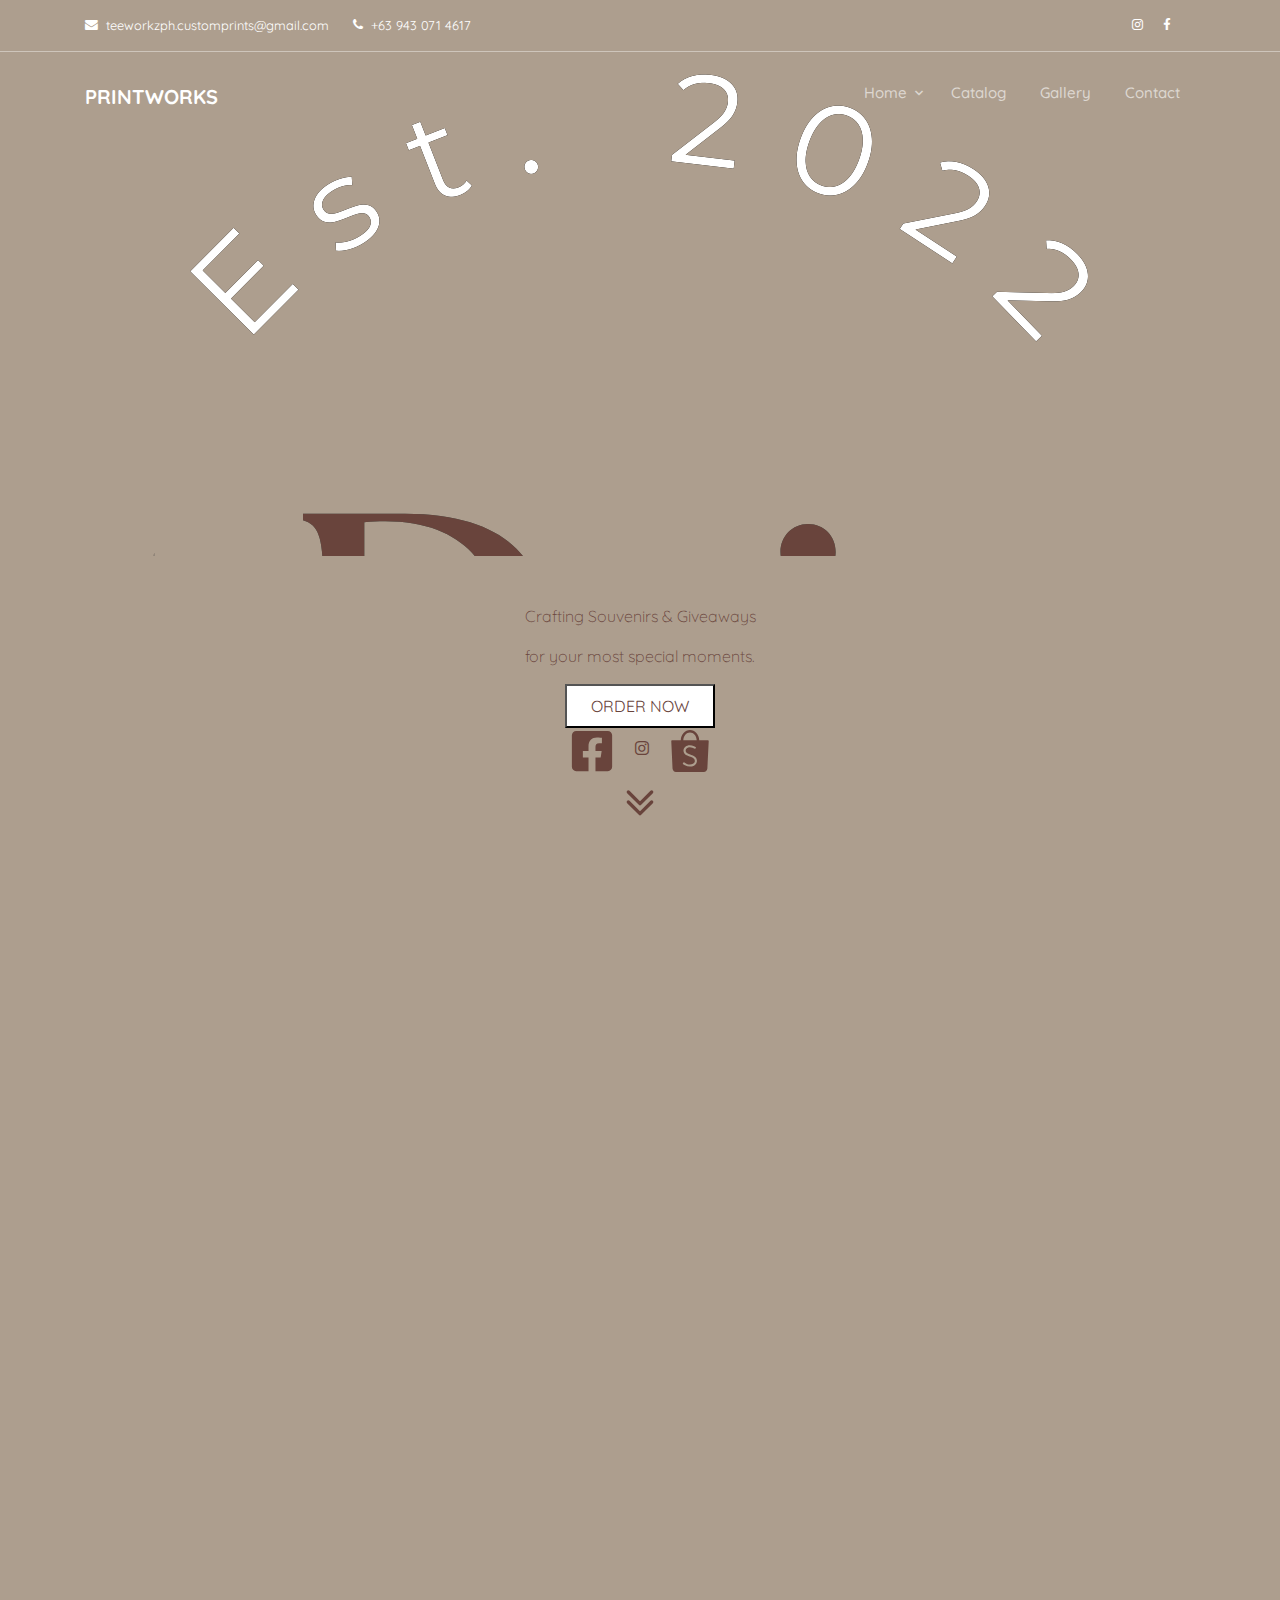
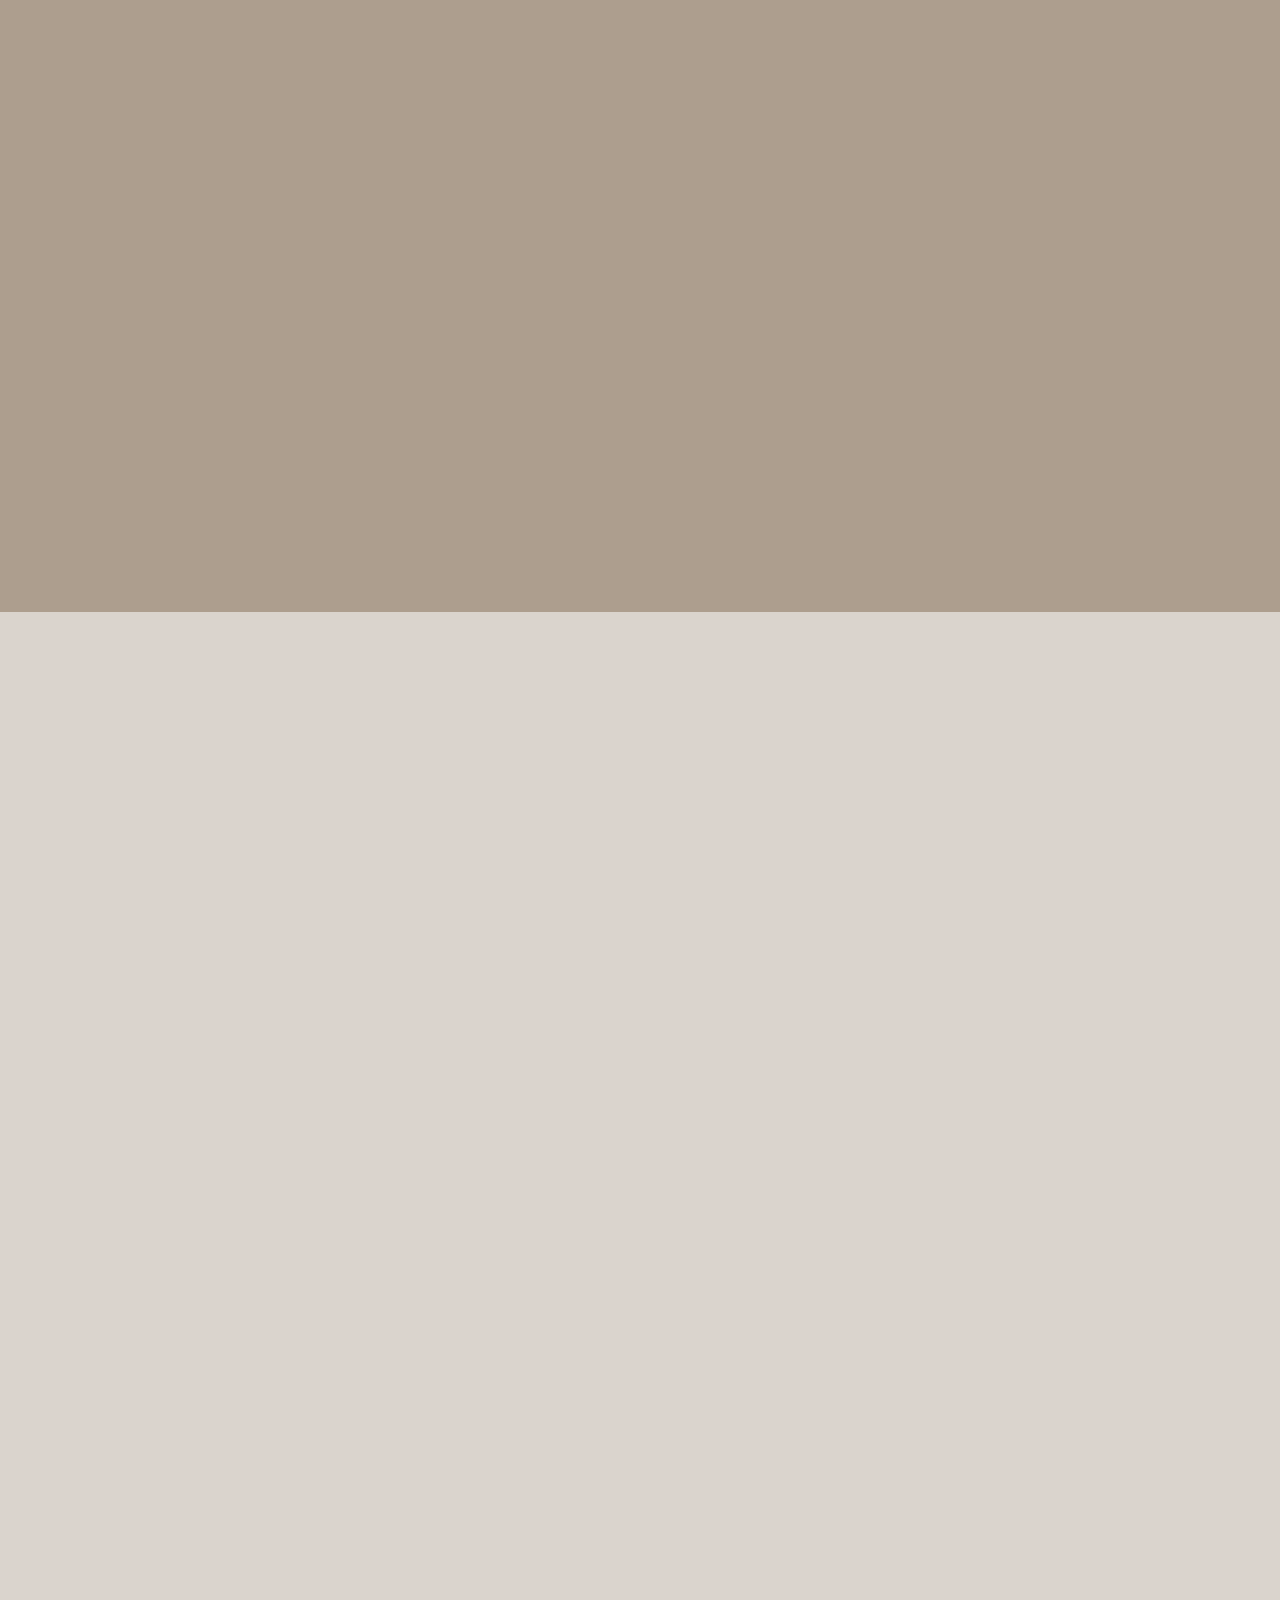
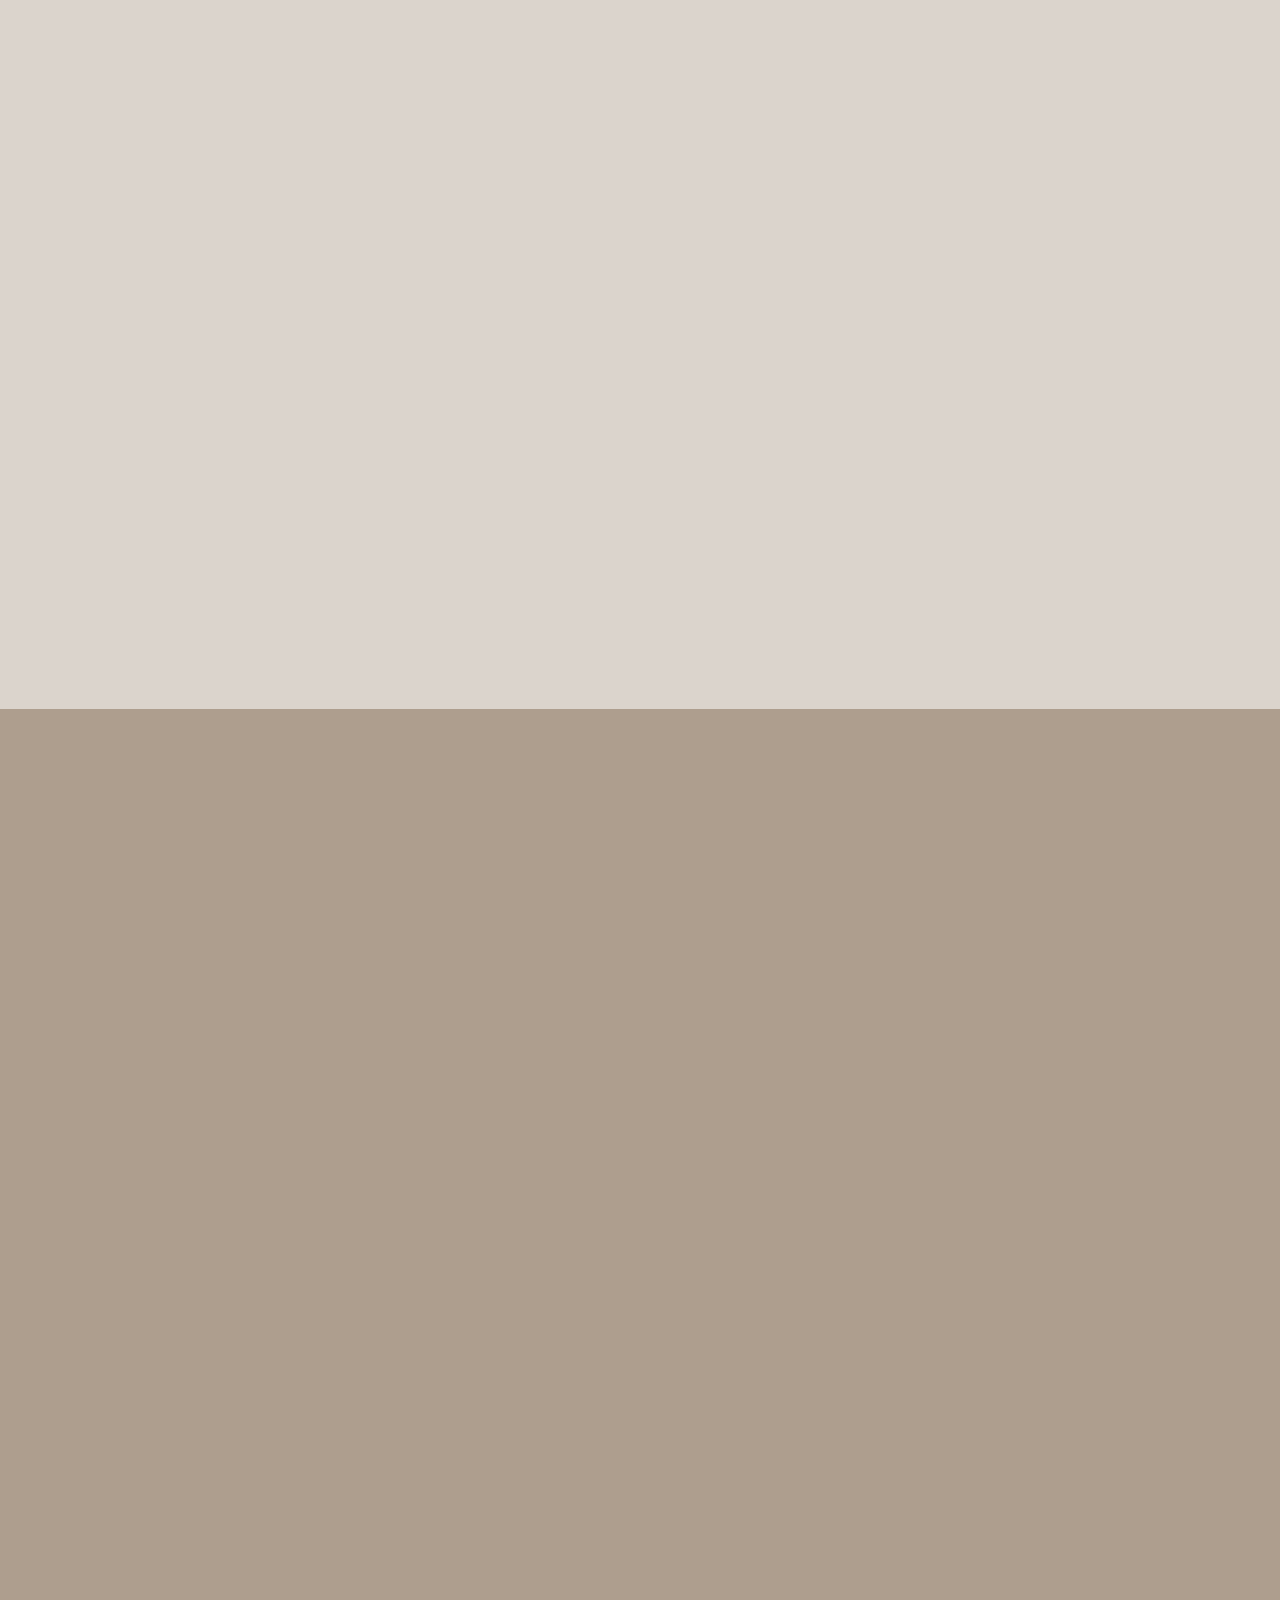
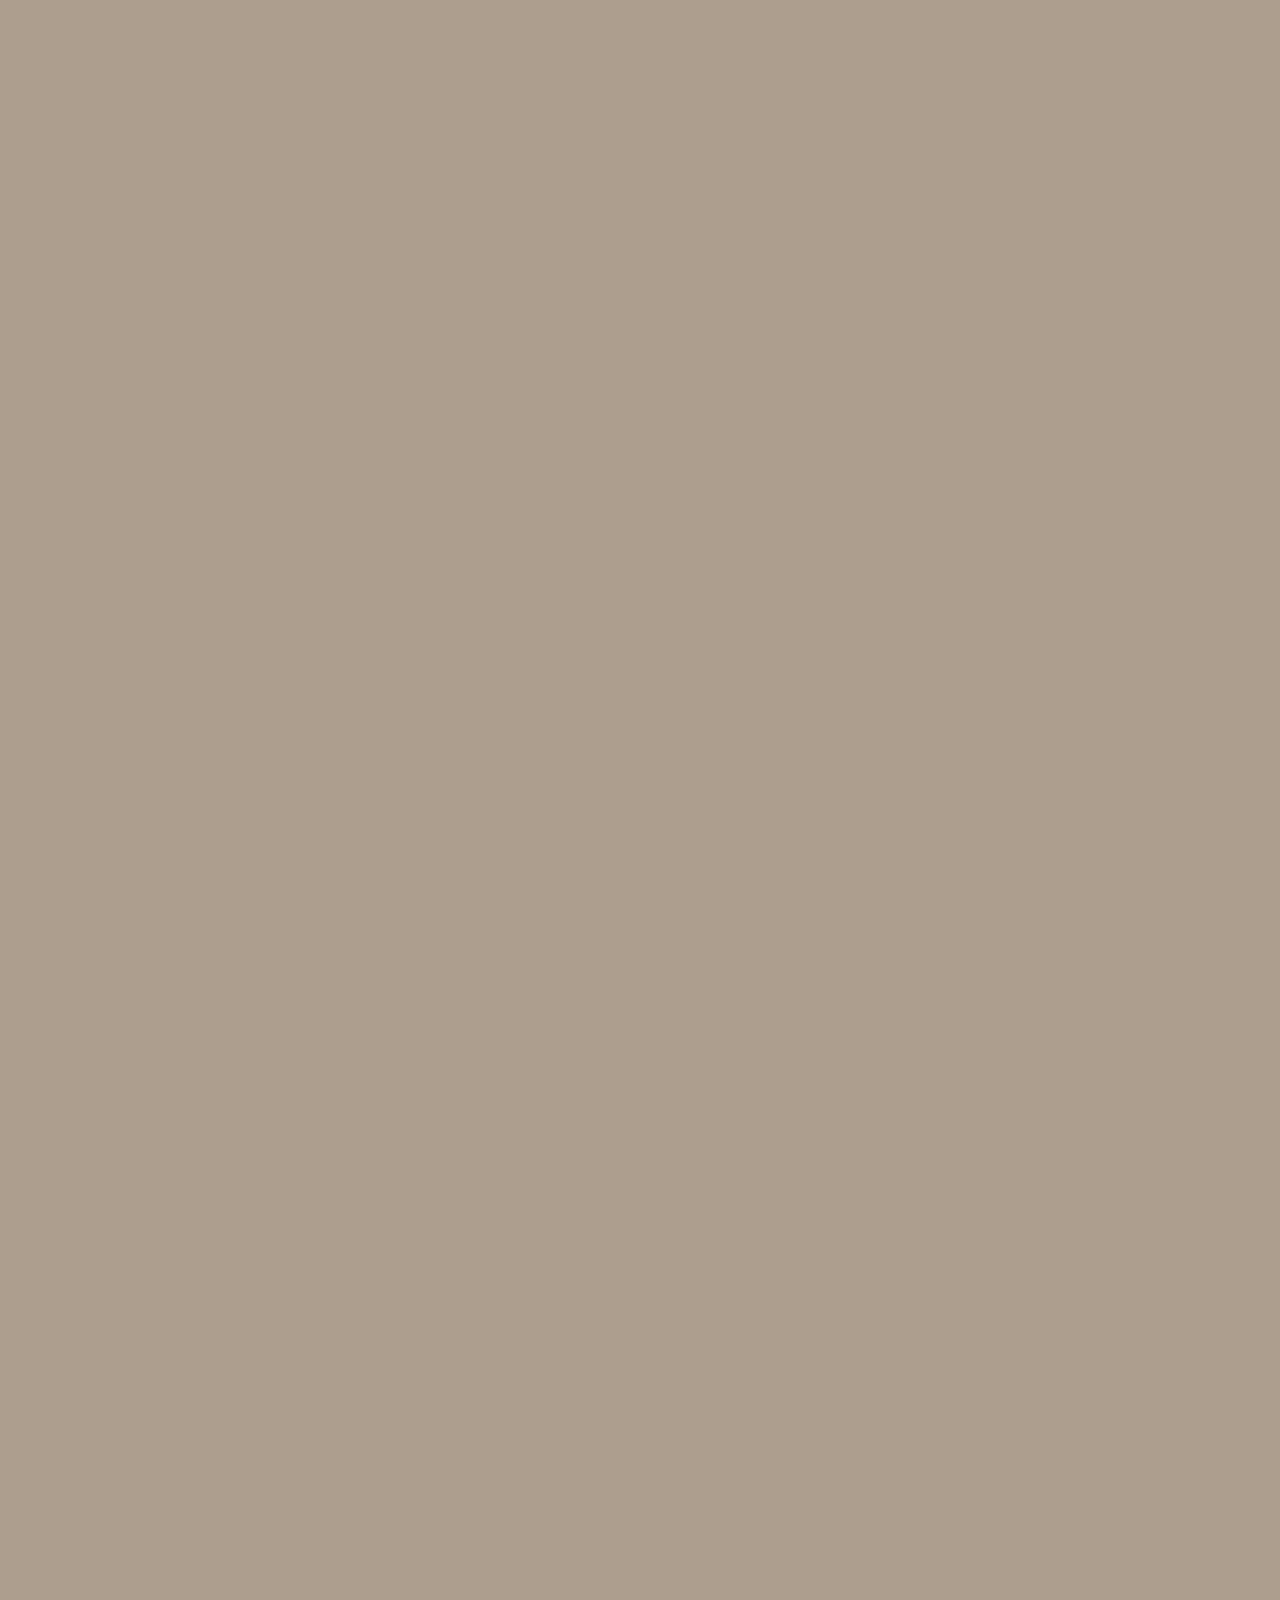
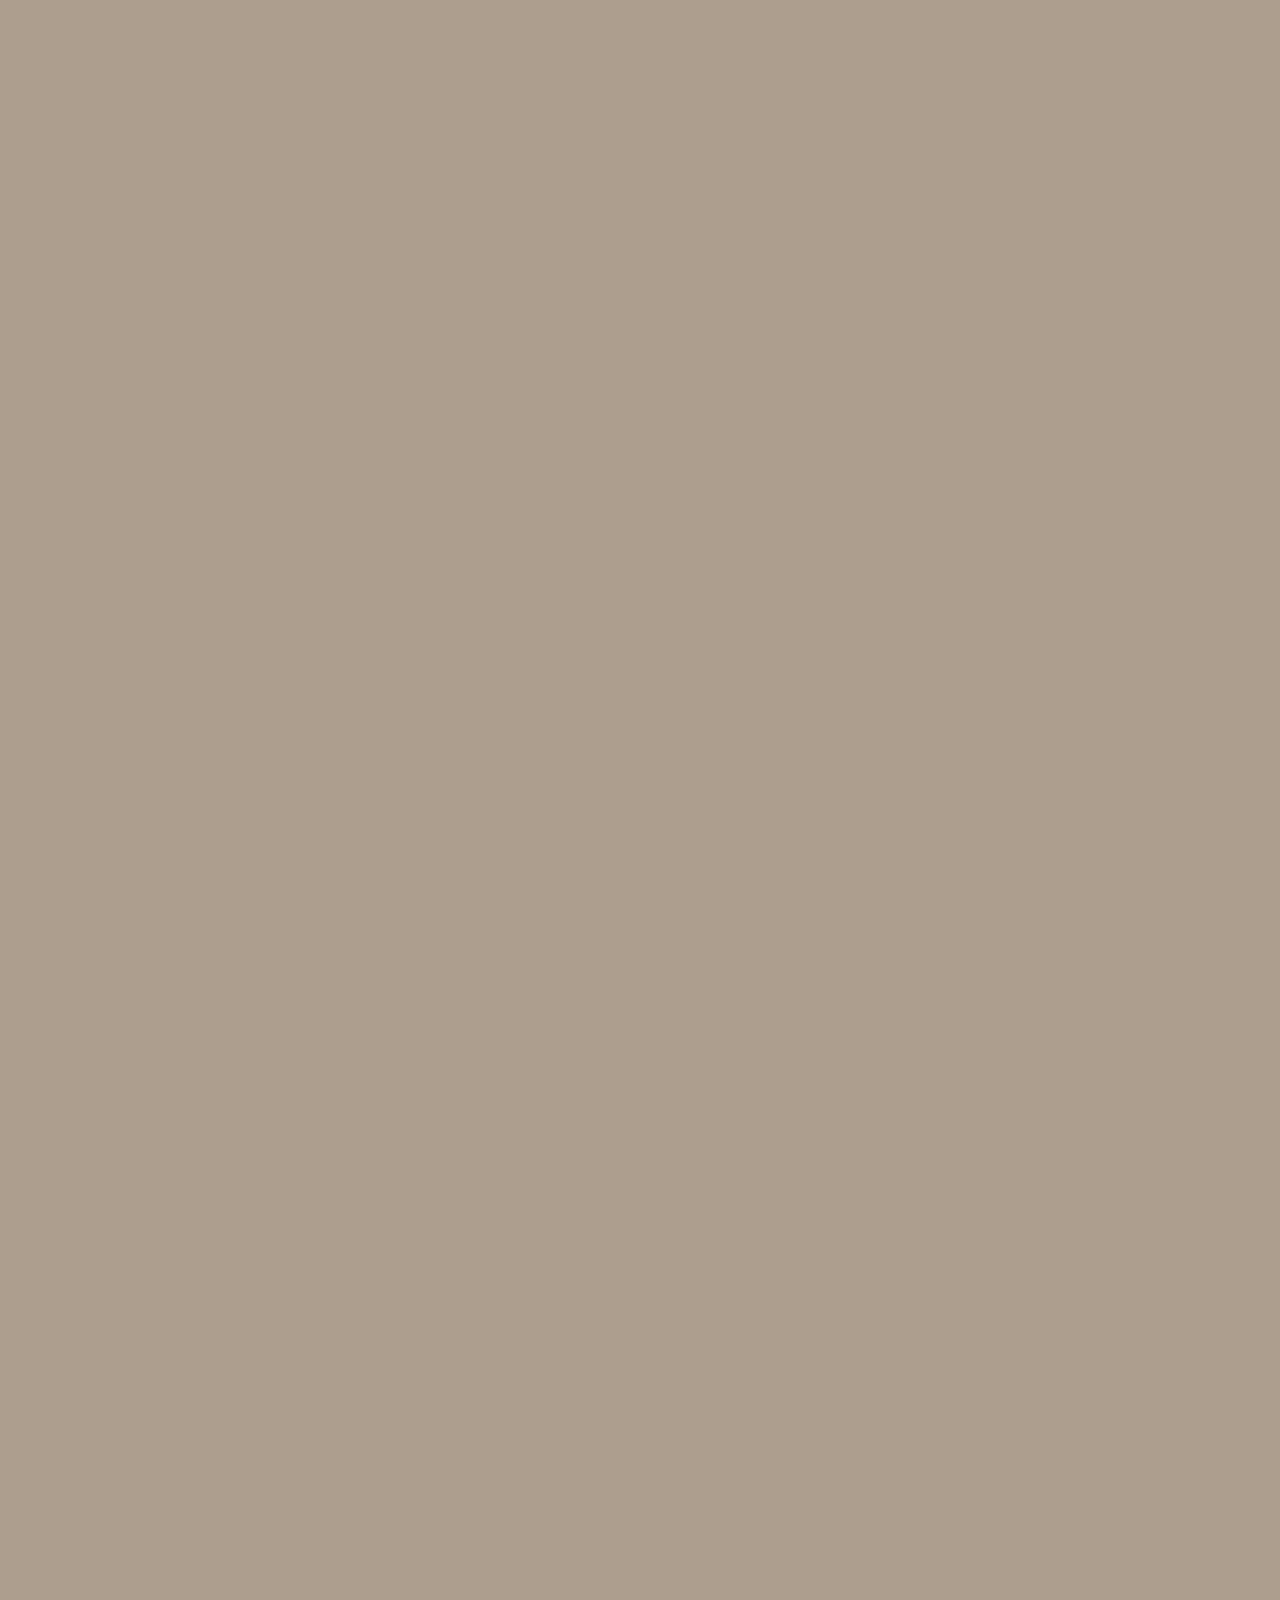
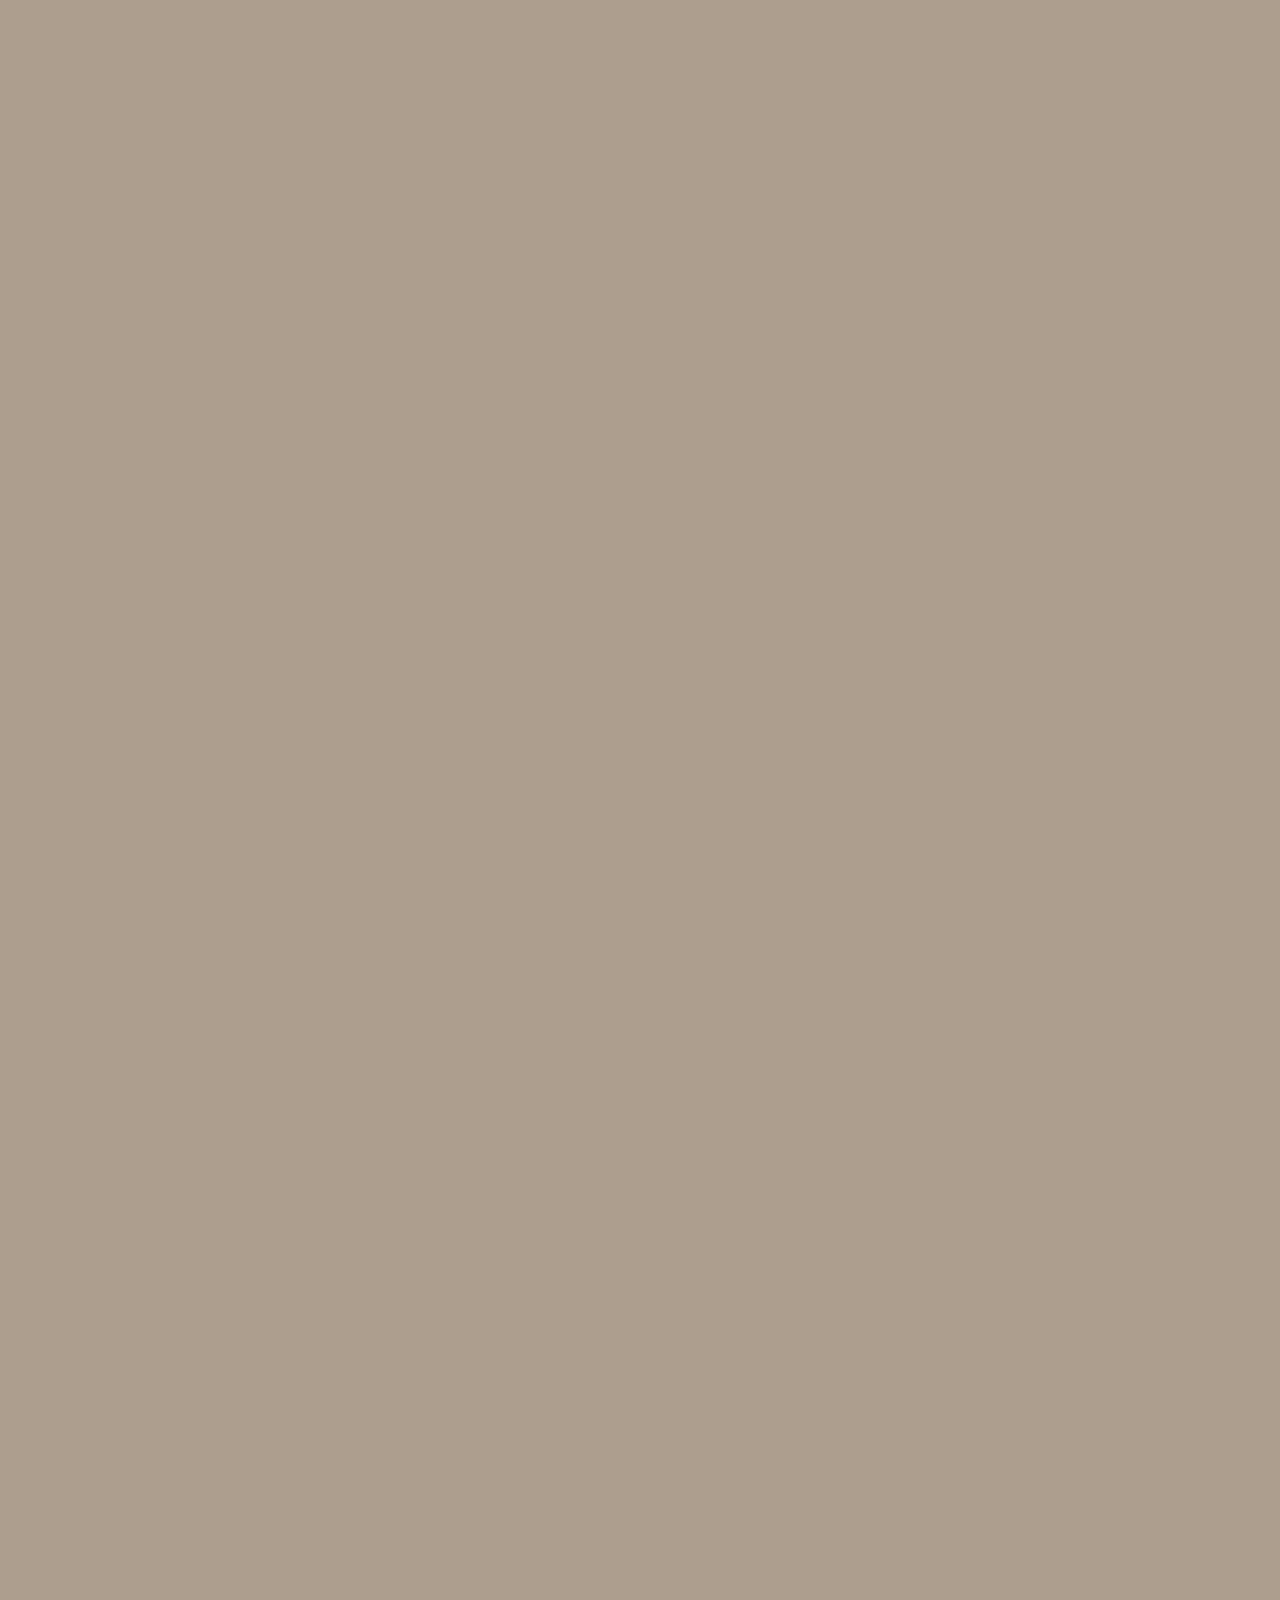
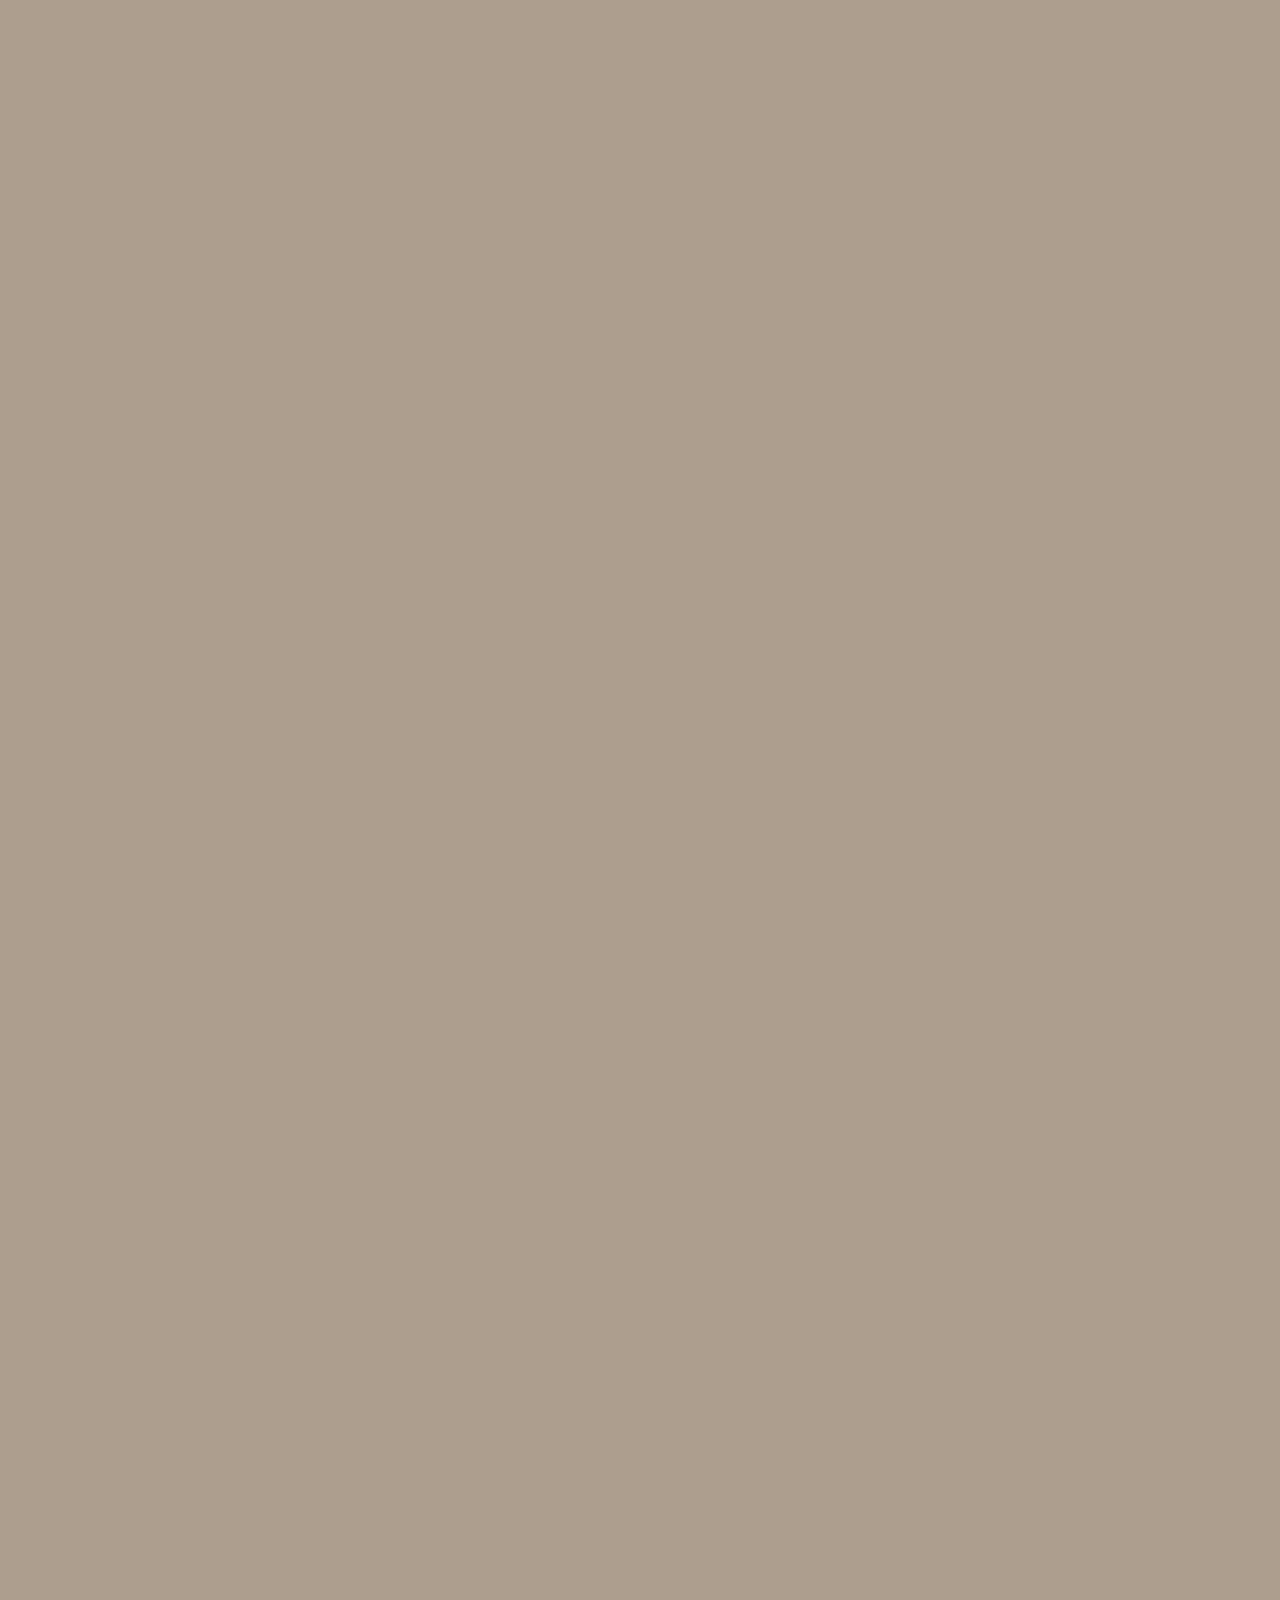
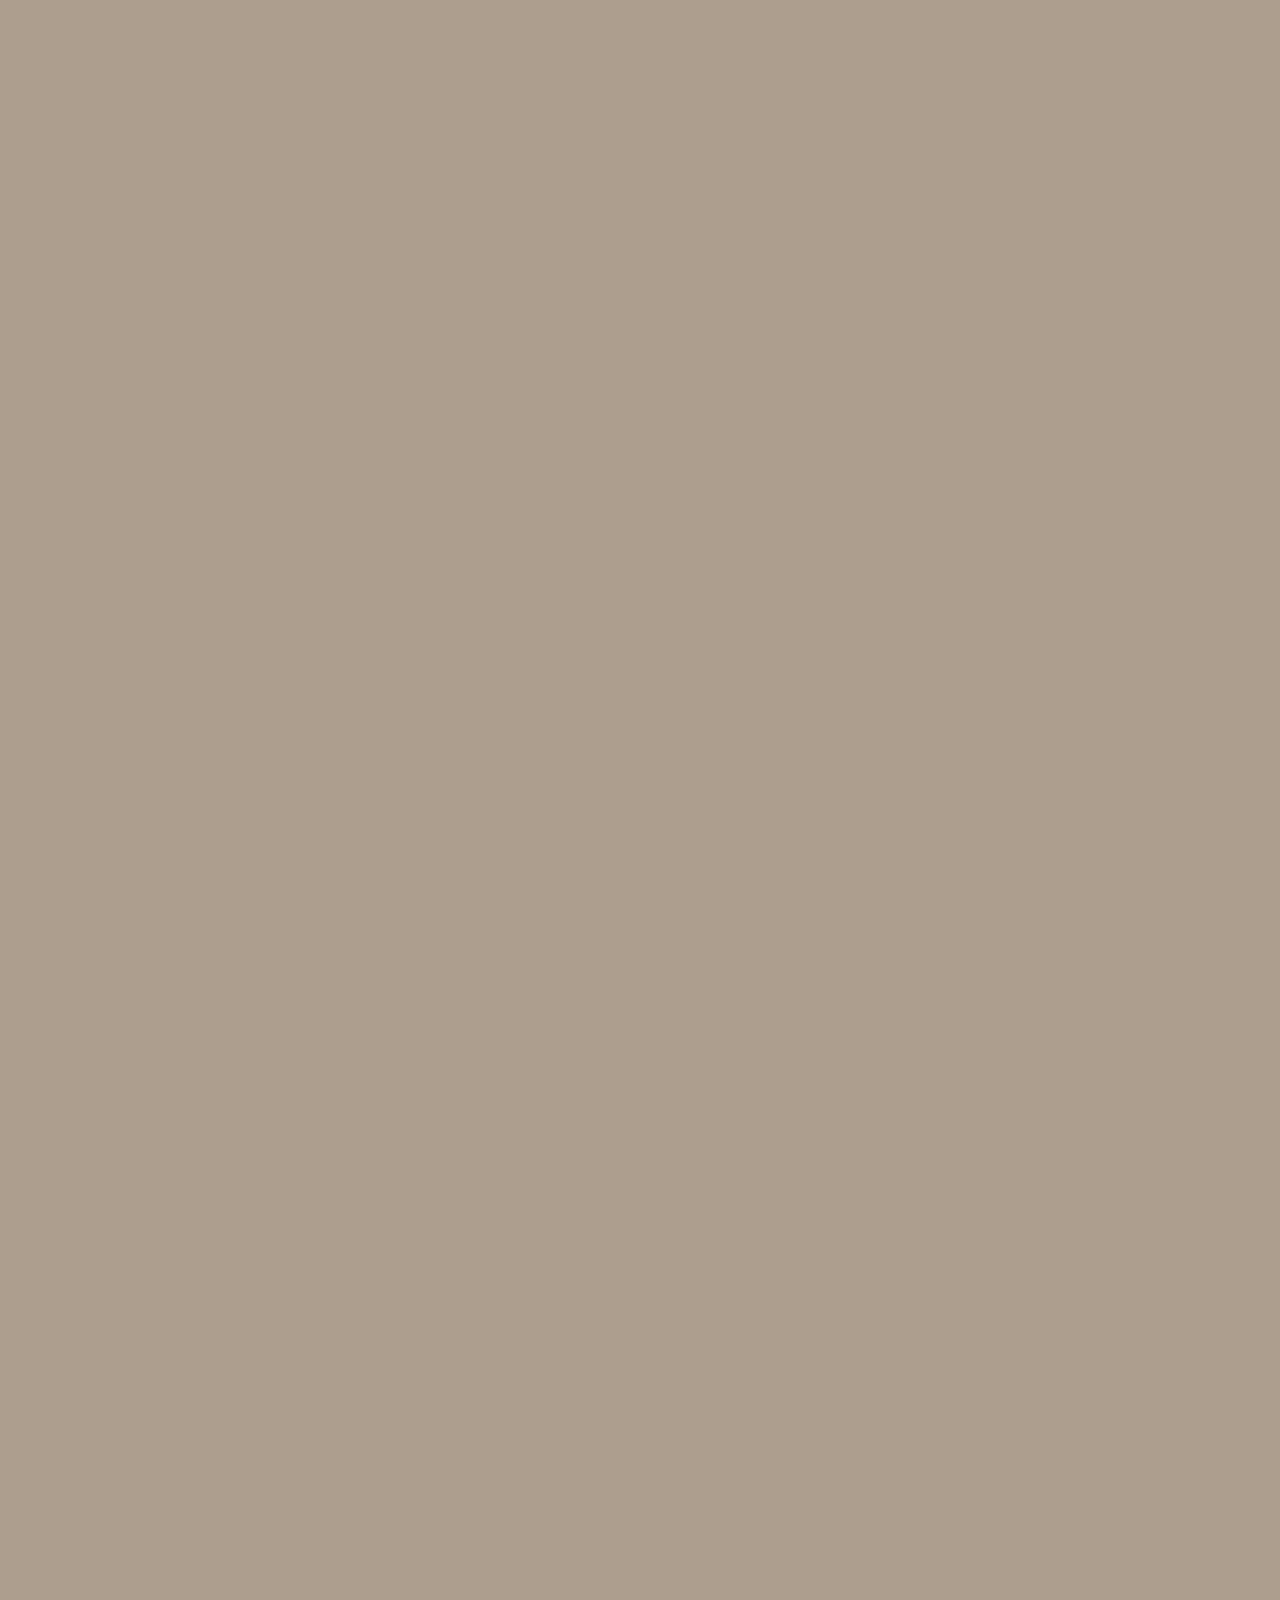
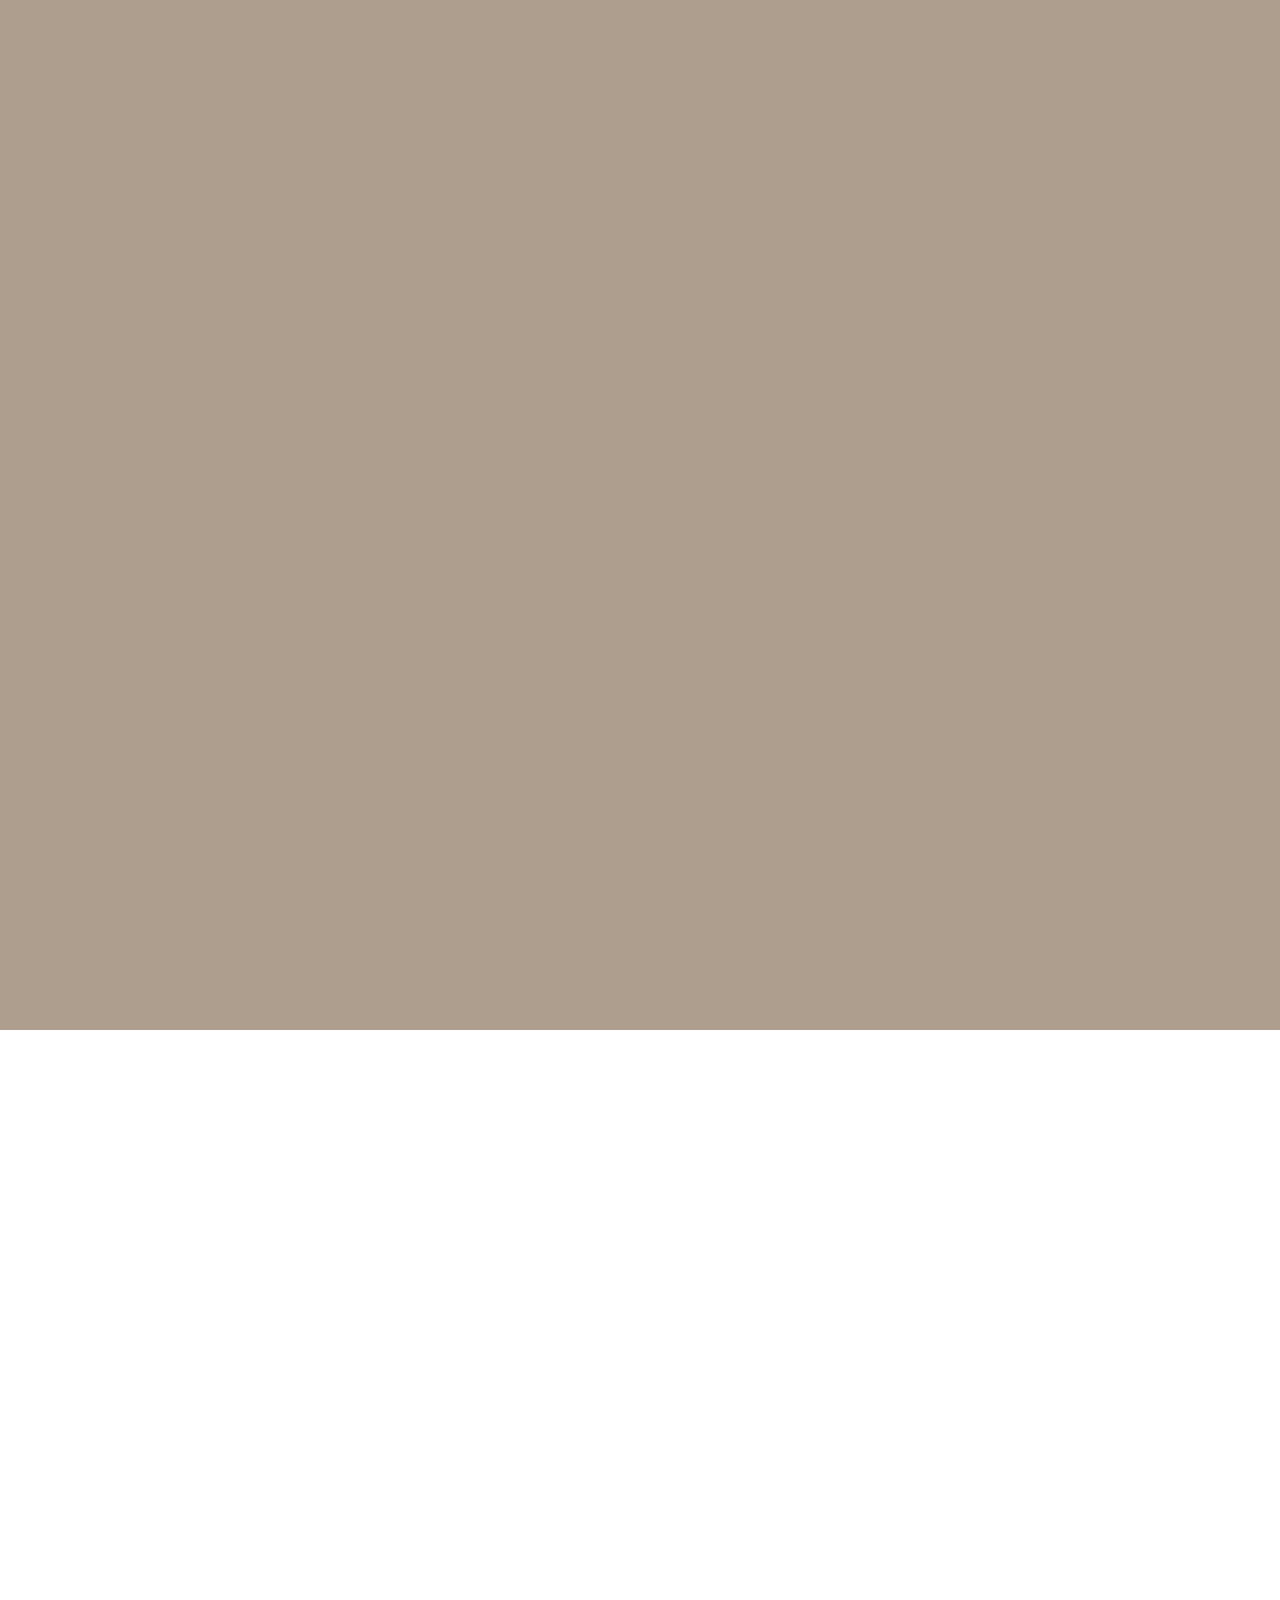
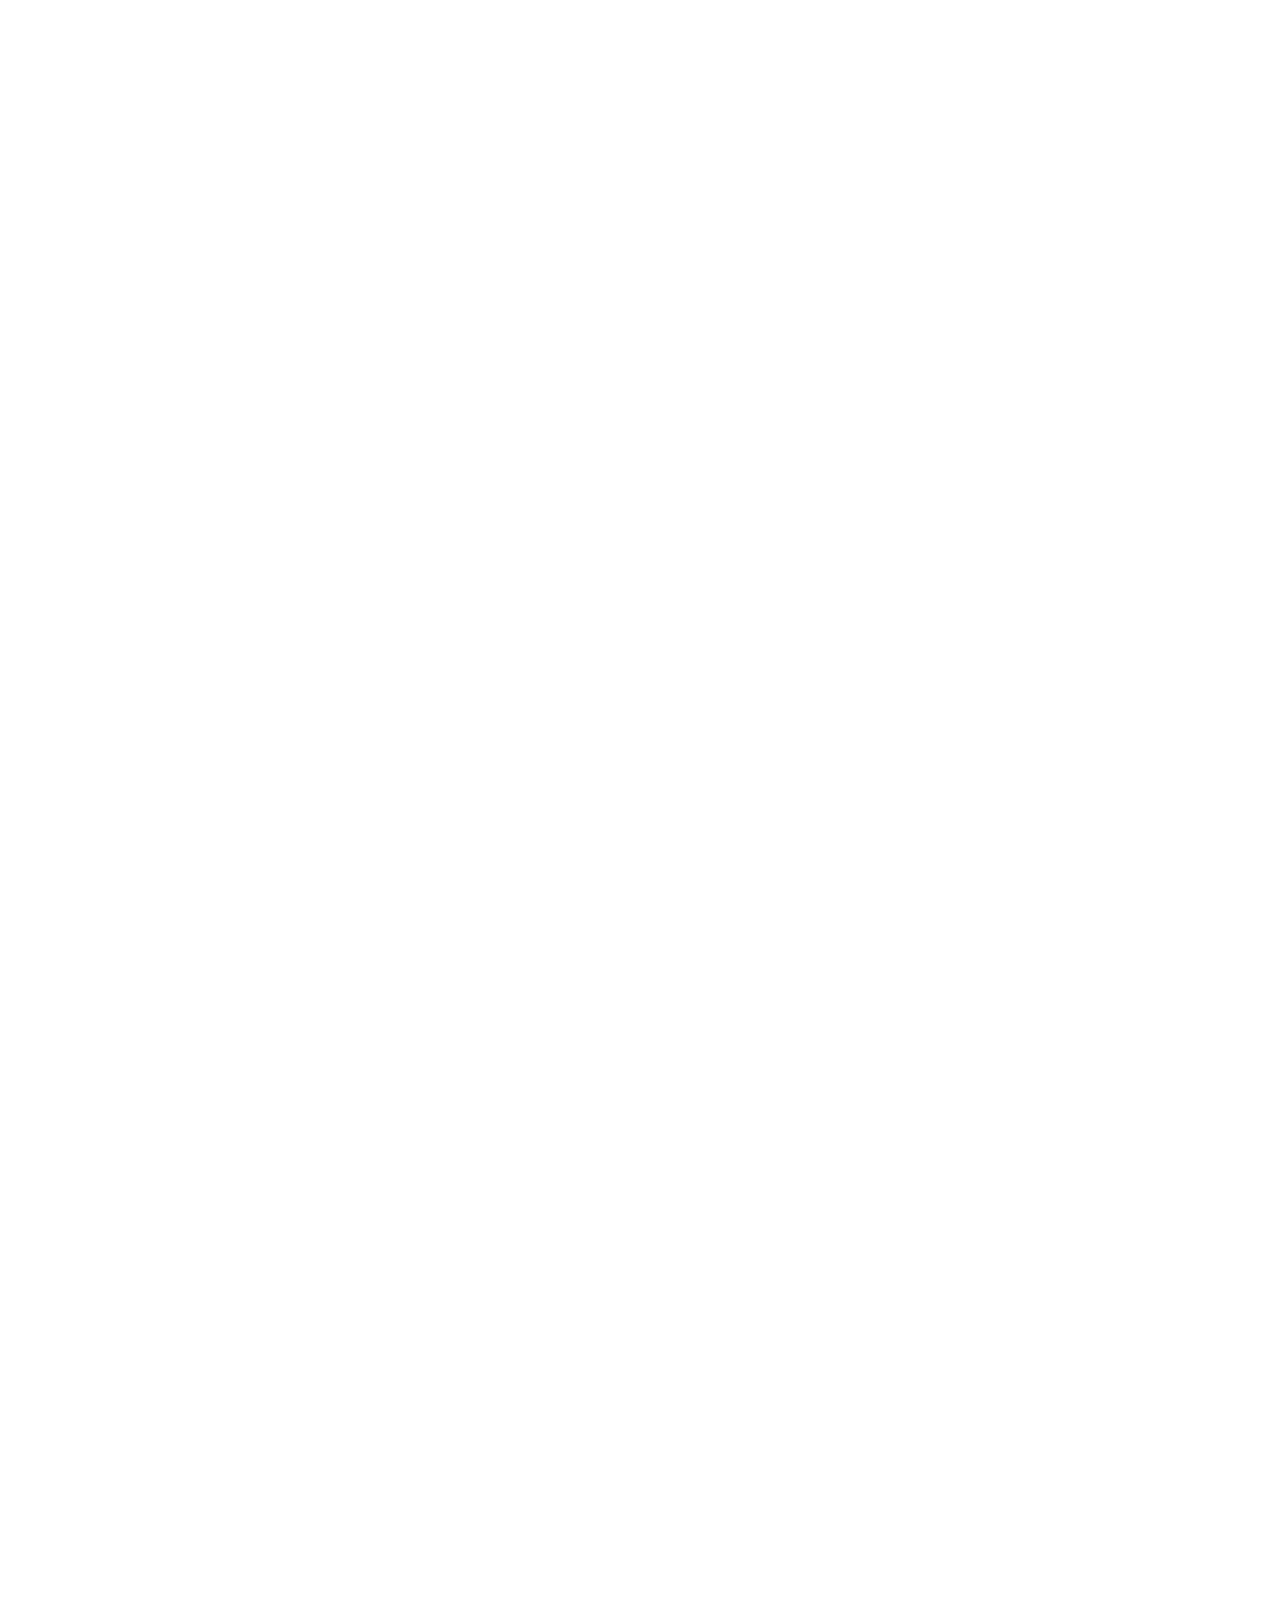
==== index.html @ 0ca4931e "fixes phone screensize and links" ====
<!doctype html>
<html lang="en">
  <head>
    <!-- Required meta tags -->
    <meta charset="utf-8">
    <meta name="viewport" content="width=device-width, initial-scale=1, shrink-to-fit=no">
    <link rel="icon" type="image/png" href="/images/printworks-minilogo.png">
    <link href="https://fonts.googleapis.com/css?family=Quicksand:400,600,700&display=swap" rel="stylesheet">

    <link rel="stylesheet" href="fonts/icomoon/style.css">

    <link rel="stylesheet" href="css/owl.carousel.min.css">

    <!-- Bootstrap CSS -->
    <link rel="stylesheet" href="css/bootstrap.min.css">
    
    <!-- Style -->
    <link href="https://cdn.jsdelivr.net/npm/tailwindcss@2.2.15/dist/tailwind.min.css" rel="stylesheet">
    <link rel="stylesheet" href="css/style.css">
    <link rel="stylesheet" href="css/additional.css">
    <!-- <link rel="stylesheet" href="css/additional2.css"> -->
    <link href="https://cdnjs.cloudflare.com/ajax/libs/flowbite/2.2.0/flowbite.min.css" rel="stylesheet" />
    <link
  href="https://cdn.jsdelivr.net/npm/keen-slider@6.8.6/keen-slider.min.css"
  rel="stylesheet"
/>
    
    <script src="https://code.iconify.design/iconify-icon/1.0.7/iconify-icon.min.js"></script>
    <script src="js/jquery-3.3.1.min.js"></script>
    <script src="js/owl.carousel.min.js"></script>
    <script src="js/popper.min.js"></script>
    <script src="js/bootstrap.min.js"></script>
    <script src="js/jquery.sticky.js"></script>
    <script src="js/main.js"></script>
    <script src="https://cdnjs.cloudflare.com/ajax/libs/flowbite/2.2.0/flowbite.min.js"></script>
    
    <title>Printworks</title>
  </head>
  <body>


    <div class="site-mobile-menu site-navbar-target">
      <div class="site-mobile-menu-header">
        <div class="site-mobile-menu-close mt-3">
          <span class="icon-close2 js-menu-toggle"></span>
        </div>
      </div>
      <div class="site-mobile-menu-body"></div>
    </div> <!-- .site-mobile-menu -->
    
    
    <div class="site-navbar-wrap">
      <div class="site-navbar-top">
        <div class="container py-3">
          <div class="row align-items-center">
            <div class="col-6">
              <div class="d-flex mr-auto">
                <a href="mailto:teeworkzph.customprints@gmail.com" class="d-flex align-items-center mr-4">
                  <span class="icon-envelope mr-2"></span>
                  <span class="d-none d-md-inline-block">teeworkzph.customprints@gmail.com</span>
                </a>
                <a href="tel:+639430714617" class="d-flex align-items-center mr-auto">
                  <span class="icon-phone mr-2"></span>
                  <span class="d-none d-md-inline-block">+63 943 071 4617</span>
                </a>
              </div>
            </div>
            <div class="col-6 text-right">
              <div class="mr-auto">
                <a href="https://www.instagram.com/printworks.mnl/" class="p-2 pl-0"><span class="icon-instagram"></span></a>
                <a href="https://www.facebook.com/teeworkzph" class="p-2 pl-0"><span class="icon-facebook"></span></a>
                <!-- <a href="#" class="p-2 pl-0"><span class="icon-linkedin"></span></a> -->
                <a href="https://shopee.ph/printworks.ph" class="p-2 pb-0 mb-0 ">
                <iconify-icon  icon="tabler:brand-shopee" width="15" ></iconify-icon>
                </a>
              </div>
              
            </div>
          </div>
        </div>
      </div>

      <div class="site-navbar site-navbar-target js-sticky-header">
        <div class="container">
          <div class="row align-items-center">
            <div class="col-2 d-flex align-items-center">
              <h1 class="my-0 site-logo"><a href="#home">Printworks</a></h1>
            </div>
            <div class="col-10">
              <nav class="site-navigation text-right" role="navigation">
                <div class="container">
                  <div class="d-inline-block d-lg-none ml-md-0 mr-auto py-3"><a href="#" class="site-menu-toggle js-menu-toggle text-white"><span class="icon-menu h3"></span></a></div>

                  <ul class="site-menu main-menu js-clone-nav d-none d-lg-block">
                    

                    <li class="has-children">
                      <a href="" class="nav-link">Home</a>
                      <ul class="dropdown arrow-top">
                        <li><a href="#intro-about" class="nav-link text-brown">About</a></li>
                        <li><a href="#services" class="nav-link text-brown">Services</a></li>
                        <li><a href="#featured" class="nav-link text-brown">Featured</a></li>
                        <li><a href="#faqs" class="nav-link text-brown">FAQs</a></li>
                        <li><a href="#reviews" class="nav-link text-brown">Reviews</a></li>
                        <li><a href="#contact" class="nav-link text-brown">Location</a></li>
                        <li class="has-children">
                          <a href="#">More Links</a>
                          <ul class="dropdown">
                            <li><a href="#">Menu One</a></li>
                            <li><a href="#">Menu Two</a></li>
                            <li><a href="#">Menu Three</a></li>
                          </ul>
                        </li>
                      </ul>
                    </li>

                    <li><a href="#" class="nav-link">Catalog</a></li>
                    <li><a href="#" class="nav-link">Gallery</a></li>
                    <li><a href="#contact" class="nav-link">Contact</a></li>
                  </ul>
                </div>
              </nav>
            </div>
          </div>
        </div>
      </div>
    </div>
    
    <div class="container relative pt-20" id="home">
      <div class="pt-5 flex flex-col justify-content items-center align-center text-center  relative">
        <div class="mm flex flex-col justify-content items-center align-center text-center">
          <img class="h-10 xl:h-5 mb-3 animate-box" src="/images/date.png" alt="">
          <!-- <img class="h-10" src="/images/mm.png" alt=""> -->
        </div>
        <div class="main-logo xl:my-10 2xl:my-20 overflow-hidden animate-box my-5">
          <img class="object-contain h-full w-full" src="/images/printworks-mainlogo.png" alt="">
        </div>
        <div class="intro text-brown animate-box my-7">
          <p class="text-3xl text-brown">Crafting Souvenirs & Giveaways </p>
           <p class="text-3xl text-brown">for your most special moments.</p>
        </div>
        <button class="my-7 animate-box order font-semibold hover:shadow-lg opacity-80 hover:opacity-100 bg-white px-4 py-2 2xl:my-20 xl:mb-10 xl:mt-20 text-xl rounded-3xl text-brown">
          ORDER NOW
        </button>
        <div class="icons mb-10 animate-box">
          <div class="mx-auto flex flex-row">
            <a href="#" class="text-brown hover:text-white opacity-80 hover:opacity-100 ">
              <svg xmlns="http://www.w3.org/2000/svg" width="46" height="46" viewBox="0 0 448 512"><path fill="currentColor" d="M400 32H48A48 48 0 0 0 0 80v352a48 48 0 0 0 48 48h137.25V327.69h-63V256h63v-54.64c0-62.15 37-96.48 93.67-96.48c27.14 0 55.52 4.84 55.52 4.84v61h-31.27c-30.81 0-40.42 19.12-40.42 38.73V256h68.78l-11 71.69h-57.78V480H400a48 48 0 0 0 48-48V80a48 48 0 0 0-48-48"/></svg>
            </a>
            <a href="#" class=" hover:text-white mx-3 opacity-80 hover:opacity-100 text-5xl text-brown"><span class="icon-instagram"></span></a>
            <a href="#" class=" hover:text-white text-brown opacity-80 hover:opacity-100"><span>
              <svg xmlns="http://www.w3.org/2000/svg" width="42" height="42" viewBox="0 0 24 24"><path fill="currentColor" d="M15.941 17.963c.23-1.879-.98-3.077-4.175-4.097c-1.548-.528-2.277-1.22-2.26-2.171c.065-1.056 1.048-1.825 2.352-1.85a5.29 5.29 0 0 1 2.883.89c.116.072.197.06.263-.04c.09-.144.315-.493.39-.62c.051-.08.061-.186-.068-.28c-.185-.137-.704-.415-.983-.532a6.47 6.47 0 0 0-2.511-.514c-1.91.008-3.413 1.215-3.54 2.826c-.081 1.163.495 2.107 1.73 2.827c.263.152 1.68.716 2.244.892c1.774.552 2.695 1.542 2.478 2.697c-.197 1.047-1.299 1.724-2.818 1.744c-1.203-.046-2.287-.537-3.127-1.19l-.141-.11c-.104-.08-.218-.075-.287.03c-.05.077-.376.547-.458.67c-.077.108-.035.168.045.234c.35.293.817.613 1.134.775a6.71 6.71 0 0 0 2.829.727a4.905 4.905 0 0 0 2.075-.354c1.095-.465 1.803-1.394 1.945-2.554zM12 1.401c-2.068 0-3.754 1.95-3.833 4.39h7.665C15.751 3.35 14.066 1.4 12 1.4zm7.851 22.598l-.08.001l-15.784-.002c-1.074-.04-1.863-.91-1.971-1.991l-.01-.195l-.707-15.526a.459.459 0 0 1 .45-.494h4.975C6.845 2.568 9.16 0 12 0c2.838 0 5.153 2.569 5.275 5.79h4.968a.459.459 0 0 1 .458.483l-.773 15.588l-.007.131c-.094 1.094-.979 1.977-2.07 2.006z"/></svg>
            </span>
            </a>
          </div>
          
        </div>
        <div class="mx-auto pt-10 pb-5 ">
          <a href="#intro-about" class="nav-link text-brown text-3xl hover:text-white opacity-50 hover:opacity-100">
            <svg xmlns="http://www.w3.org/2000/svg" width="40" height="40" viewBox="0 0 24 24"><g transform="rotate(-90 12 12)"><g fill="none" stroke="currentColor" stroke-dasharray="10" stroke-dashoffset="10" stroke-linecap="round" stroke-linejoin="round" stroke-width="2"><path d="M5 12L12 5M5 12L12 19"><animate fill="freeze" attributeName="stroke-dashoffset" dur="0.3s" values="10;0"/></path><path d="M11 12L18 5M11 12L18 19"><animate fill="freeze" attributeName="stroke-dashoffset" begin="0.3s" dur="0.3s" values="10;0"/></path></g></g></svg>
          </a>
        </div>
      </div>
    </div>

    <div class="py-20 bg-black bg-opacity-5 " id="intro-about">
      <div class="container m-auto px-6 mx">
    
       <div class="lg:flex justify-between items-center">
           <div class="lg:w-6/12 lg:p-0 p-7 ">
            <p class="inline-block mb-5 font-semibold text-white animate-box">
              About us ⸻
            </p>
              <h1 class="text-4xl text-brown font-bold TheSeasons mb-5 capitalize animate-box">Who are we?</h1>
              <p class="text-2xl font-semibold text-brown animate-box">Welcome to Printworks, where creativity meets craftsmanship in the realm of printing services and bespoke souvenirs. </p>
              <p class="text-xl text-brown animate-box"><br>At Printworks, we're not just about ink on paper; we're artisans dedicated to transforming ideas into aesthetically pleasing, minimalist, and meticulously detailed pieces that leave an indelible mark. With a relentless passion for precision and an unwavering dedication to innovation, we specialize in delivering top-notch printing solutions tailored explicitly to meet your needs.</p>
              <div class="py-5 flex-row flex gap-3 animate-box">
                    <a href="#catalog.html" class="text-center transition duration-300 ease-in-out hover:opacity-100 hover:shadow-md opacity-80 bg-green-600 py-2 px-3 font-semibold rounded-full text-white">View our catalog</a>
                   <a href="#contact" class="nav-link text-center transition duration-300 ease-in-out hover:opacity-100 hover:shadow-md opacity-80 border-2 border-white py-2 px-3 rounded-full text-white hover:text-white font-semibold">More about us</a>
              </div>
    
            </div>
            
            <div class="lg:w-5/12 order-2 animate-box ">
              

<div id="default-carousel" class="relative w-full" data-carousel="slide">
  <!-- Carousel wrapper -->
  <div class="relative overflow-hidden rounded-lg h-100-car">
       <!-- Item 1 -->
      <div class="hidden duration-700 ease-in-out" data-carousel-item>
          <img src="/images/intro1.png" class="absolute block w-full -translate-x-1/2 -translate-y-1/2 top-1/2 left-1/2" alt="...">
      </div>
      <!-- Item 2 -->
      <div class="hidden duration-700 ease-in-out" data-carousel-item>
          <img src="/images/intro2.png" class="absolute block w-full -translate-x-1/2 -translate-y-1/2 top-1/2 left-1/2" alt="...">
      </div>
      <!-- Item 3 -->
      <div class="hidden duration-700 ease-in-out" data-carousel-item>
          <img src="/images/intro3.png" class="absolute block w-full -translate-x-1/2 -translate-y-1/2 top-1/2 left-1/2" alt="...">
      </div>
      <!-- Item 4 -->
      <div class="hidden duration-700 ease-in-out" data-carousel-item>
          <img src="/images/intro4.png" class="absolute block w-full -translate-x-1/2 -translate-y-1/2 top-1/2 left-1/2" alt="...">
      </div>
      <!-- Item 5 -->
      <div class="hidden duration-700 ease-in-out" data-carousel-item>
          <img src="/images/intro5.png" class="absolute block w-full -translate-x-1/2 -translate-y-1/2 top-1/2 left-1/2" alt="...">
      </div>
  </div>
  <!-- Slider indicators -->
  <div class="absolute z-30 flex -translate-x-1/2 bottom-5 left-1/2 space-x-3 rtl:space-x-reverse">
      <button type="button" class="w-3 h-3 rounded-full" aria-current="true" aria-label="Slide 1" data-carousel-slide-to="0"></button>
      <button type="button" class="w-3 h-3 rounded-full" aria-current="false" aria-label="Slide 2" data-carousel-slide-to="1"></button>
      <button type="button" class="w-3 h-3 rounded-full" aria-current="false" aria-label="Slide 3" data-carousel-slide-to="2"></button>
      <button type="button" class="w-3 h-3 rounded-full" aria-current="false" aria-label="Slide 4" data-carousel-slide-to="3"></button>
      <button type="button" class="w-3 h-3 rounded-full" aria-current="false" aria-label="Slide 5" data-carousel-slide-to="4"></button>
  </div>
  <!-- Slider controls -->
  <button type="button" class="absolute top-0 start-0 z-30 flex items-center justify-center h-full px-4 cursor-pointer group focus:outline-none" data-carousel-prev>
      <span class="inline-flex items-center justify-center w-10 h-10 rounded-full bg-white/30 dark:bg-gray-800/30 group-hover:bg-white/50 dark:group-hover:bg-gray-800/60 group-focus:ring-4 group-focus:ring-white dark:group-focus:ring-gray-800/70 group-focus:outline-none">
          <svg class="w-4 h-4 text-white dark:text-gray-800 rtl:rotate-180" aria-hidden="true" xmlns="http://www.w3.org/2000/svg" fill="none" viewBox="0 0 6 10">
              <path stroke="currentColor" stroke-linecap="round" stroke-linejoin="round" stroke-width="2" d="M5 1 1 5l4 4"/>
          </svg>
          <span class="sr-only">Previous</span>
      </span>
  </button>
  <button type="button" class="absolute top-0 end-0 z-30 flex items-center justify-center h-full px-4 cursor-pointer group focus:outline-none" data-carousel-next>
      <span class="inline-flex items-center justify-center w-10 h-10 rounded-full bg-white/30 dark:bg-gray-800/30 group-hover:bg-white/50 dark:group-hover:bg-gray-800/60 group-focus:ring-4 group-focus:ring-white dark:group-focus:ring-gray-800/70 group-focus:outline-none">
          <svg class="w-4 h-4 text-white dark:text-gray-800 rtl:rotate-180" aria-hidden="true" xmlns="http://www.w3.org/2000/svg" fill="none" viewBox="0 0 6 10">
              <path stroke="currentColor" stroke-linecap="round" stroke-linejoin="round" stroke-width="2" d="m1 9 4-4-4-4"/>
          </svg>
          <span class="sr-only">Next</span>
      </span>
  </button>
</div>

            </div>
            <!-- <div class="lg:w-5/12 order-2 relative overflow-hidden">
              <img src="images/pr1.jpg"
                  alt="Your Image"
                  class="rounded shadow-md opacity-80 hover:opacity-100 transform transition-transform duration-300 ease-in-out hover:scale-110" />
          </div> -->
        </div>
    
      </div>
    </div>

    <div class="bg-lightestbrown p-20 " id="services">
    <div  class="px-4 mb-10 mx-auto sm:max-w-xl md:max-w-full lg:max-w-screen-xl md:px-24 lg:px-8 lg:py-10 ">
      <div class="max-w-xl mb-10 md:mx-auto sm:text-center lg:max-w-2xl md:mb-12 ">
        <div>
          <p class="inline-block px-3 mb-20 font-semibold text-white animate-box">
            ⸻ Services ⸻
          </p>
        </div>
        <h2 class="animate-box max-w-lg mb-10 TheSeasons text-4xl font-bold leading-none  text-brown sm:text-4xl md:mx-auto">
          <span class="relative inline-block text-white">
            <svg viewBox="0 0 52 24" fill="currentColor" class="absolute top-0 left-0 z-0 w-32 -mt-8 -ml-20 text-blue-gray-100 lg:w-32 lg:-ml-28 lg:-mt-10 sm:block">
              <defs>
                <pattern id="fdca20a0-aeb4-4caf-ba1b-4351eee42363" x="0" y="0" width=".135" height=".30">
                  <circle cx="1" cy="1" r=".7"></circle>
                </pattern>
              </defs>
              <rect fill="url(#fdca20a0-aeb4-4caf-ba1b-4351eee42363)" width="52" height="24"></rect>
            </svg>
            <span class="relative text-brown TheSeasons">What</span>
          </span>
          do we offer?
        </h2>
        <p class="animate-box text-2xl font-semibold text-brown md:text-lg mb-10">
          At Printworks, we offer a diverse range of printing services, a wide selection of souvenirs, captivating giveaways, and much more. 
        </p>
      </div>
      <div class="container mx-auto px-4 lg:px-0">
        <div class="grid grid-cols-1 gap-6 md:grid-cols-2 lg:grid-cols-3">
          <div class="pb-5 flex flex-col sm:flex-row inline-block transition-transform duration-300 ease-in-out transform hover:scale-110 cursor-pointer">
            <div class="sm:mr-4 animate-box">
              <div class="bg-cream flex text-brown text-3xl items-center justify-center w-16 h-16 mb-4 rounded-full ">
                <iconify-icon icon="ic:round-print"></iconify-icon>
              </div>
            </div>
            <div class="animate-box">
              <h6 class="mb-2 text-brown font-semibold leading-5 text-lg">Printing Services</h6>
              <p class="mb-3 text-sm text-black">
                Comprehensive printing solutions tailored to elevate your brand, from vibrant marketing materials to captivate your audience.
              </p>
              <ul class="mb-4 -ml-1 space-y-2">
                <li class="flex items-start inline-block transition-transform duration-300 ease-in-out transform hover:scale-110 cursor-pointer">
                  <span class="mr-2 text-lg">
                    <iconify-icon icon="ic:sharp-check"></iconify-icon>
                  </span>
                  Invitations
                </li>
                <li class="flex items-start inline-block transition-transform duration-300 ease-in-out transform hover:scale-110 cursor-pointer">
                  <span class="mr-2 text-lg">
                    <iconify-icon icon="ic:sharp-check"></iconify-icon>
                  </span>
                  Calling Cards
                </li>
                <li class="flex items-start inline-block transition-transform duration-300 ease-in-out transform hover:scale-110 cursor-pointer">
                  <span class="mr-2 text-lg">
                    <iconify-icon icon="ic:sharp-check"></iconify-icon>
                  </span>
                  Tarpaulins
                </li>
                <li class="flex items-start inline-block transition-transform duration-300 ease-in-out transform hover:scale-110 cursor-pointer">
                  <span class="mr-2 text-lg">
                    <iconify-icon icon="ic:sharp-check"></iconify-icon>
                  </span>
                  T-Shirts
                </li>
                <li class="flex items-start inline-block transition-transform duration-300 ease-in-out transform hover:scale-110 cursor-pointer">
                  <span class="mr-2 text-lg">
                    <iconify-icon icon="ic:sharp-check"></iconify-icon>
                  </span>
                  Stickers
                </li>
                <li class="flex items-start inline-block transition-transform duration-300 ease-in-out transform hover:scale-110 cursor-pointer">
                  <span class="mr-2 text-lg">
                    <iconify-icon icon="ic:sharp-check"></iconify-icon>
                  </span>
                  Thankyou/Labels
                </li>
                <li class="flex items-start inline-block transition-transform duration-300 ease-in-out transform hover:scale-110 cursor-pointer">
                  <span class="mr-2 text-lg">
                    <iconify-icon icon="ic:sharp-check"></iconify-icon>
                  </span>
                  UV Prints
                </li>
              </ul>
              <a href="/" aria-label="" class="inline-flex items-center font-semibold transition-colors duration-200 text-brown hover:text-white">Learn more</a>
            </div>
          </div>
          <div class="pb-5 flex flex-col sm:flex-row inline-block transition-transform duration-300 ease-in-out transform hover:scale-110 cursor-pointer">
            <div class="sm:mr-4 animate-box">
              <div class="flex text-brown text-2xl bg-cream items-center justify-center w-16 h-16 mb-4 rounded-full ">
                <iconify-icon icon="fa6-solid:mug-saucer"></iconify-icon>
              </div>
            </div>
            <div class="animate-box">
              <h6 class="mb-2 text-brown text-lg font-semibold leading-5">Souvenirs</h6>
              <p class="mb-3 text-sm text-gray-900">
                Mementos that serves as a reminder of special events, places, or experiences. Keepsakes that capture the essence of moments.
              </p>
              <ul class="mb-4 -ml-1 space-y-2">
                <li class="flex items-start inline-block transition-transform duration-300 ease-in-out transform hover:scale-110 cursor-pointer">
                  <span class="mr-2 text-lg">
                    <iconify-icon icon="ic:sharp-check"></iconify-icon>
                  </span>
                  Sublimation Mugs
                </li>
                <li class="flex items-start inline-block transition-transform duration-300 ease-in-out transform hover:scale-110 cursor-pointer">
                  <span class="mr-2 text-lg">
                    <iconify-icon icon="ic:sharp-check"></iconify-icon>
                  </span>
                  Sublimation Keychains
                </li>
                <li class="flex items-start inline-block transition-transform duration-300 ease-in-out transform hover:scale-110 cursor-pointer">
                  <span class="mr-2 text-lg">
                    <iconify-icon icon="ic:sharp-check"></iconify-icon>
                  </span>
                  Tumblers
                </li>
                <li class="flex items-start inline-block transition-transform duration-300 ease-in-out transform hover:scale-110 cursor-pointer">
                  <span class="mr-2 text-lg">
                    <iconify-icon icon="ic:sharp-check"></iconify-icon>
                  </span>
                  Totebags
                </li>
                
                <li class="flex items-start inline-block transition-transform duration-300 ease-in-out transform hover:scale-110 cursor-pointer">
                  <span class="mr-2 text-lg">
                    <iconify-icon icon="ic:sharp-check"></iconify-icon>
                  </span>
                  Custom Ref Magnets
                </li>
                
                <li class="flex items-start inline-block transition-transform duration-300 ease-in-out transform hover:scale-110 cursor-pointer">
                  <span class="mr-2 text-lg">
                    <iconify-icon icon="ic:sharp-check"></iconify-icon>
                  </span>
                  Engrave On Wooden Items
                </li>
              </ul>
              <a href="/" aria-label="" class="inline-flex items-center font-semibold transition-colors duration-200 text-brown hover:text-white">Learn more</a>
            </div>
          </div>
          <div class="pb-5 flex flex-col sm:flex-row inline-block transition-transform duration-300 ease-in-out transform hover:scale-110 cursor-pointer">
            <div class="sm:mr-4 animate-box">
              <div class="bg-cream text-brown text-3xl flex items-center justify-center w-16 h-16 mb-4 rounded-full ">
                <iconify-icon icon="eva:gift-fill"></iconify-icon>
              </div>
            </div>
            <div class="animate-box">
              <h6 class="mb-2 font-semibold leading-5">Giveaways/Gifts</h6>
              <p class="mb-3 text-sm text-gray-900 ">
                Giveaways, company gifts, or personalized tokens that convey appreciation and gratitude with thoughtful charm.
              </p>
              <ul class="mb-4 -ml-1 space-y-2">
                
                <li class="flex items-start inline-block transition-transform duration-300 ease-in-out transform hover:scale-110 cursor-pointer">
                  <span class="mr-2 text-lg">
                    <iconify-icon icon="ic:sharp-check"></iconify-icon>
                  </span>
                  Journal/Planner
                </li>
                <li class="flex items-start inline-block transition-transform duration-300 ease-in-out transform hover:scale-110 cursor-pointer">
                  <span class="mr-2 text-lg">
                    <iconify-icon icon="ic:sharp-check"></iconify-icon>
                  </span>
                  Scented Candles
                </li>
                <li class="flex items-start inline-block transition-transform duration-300 ease-in-out transform hover:scale-110 cursor-pointer">
                  <span class="mr-2 text-lg">
                    <iconify-icon icon="ic:sharp-check"></iconify-icon>
                  </span>
                  Ballpens
                </li>
                <li class="flex items-start inline-block transition-transform duration-300 ease-in-out transform hover:scale-110 cursor-pointer">
                  <span class="mr-2 text-lg">
                    <iconify-icon icon="ic:sharp-check"></iconify-icon>
                  </span>
                  Alcohol/Linen Spray
                </li>
                <li class="flex items-start inline-block transition-transform duration-300 ease-in-out transform hover:scale-110 cursor-pointer">
                  <span class="mr-2 text-lg">
                    <iconify-icon icon="ic:sharp-check"></iconify-icon>
                  </span>
                  Fragrance Decants
                </li>
                <li class="flex items-start inline-block transition-transform duration-300 ease-in-out transform hover:scale-110 cursor-pointer">
                  <span class="mr-2 text-lg">
                    <iconify-icon icon="ic:sharp-check"></iconify-icon>
                  </span>
                  Mouse Pads
                </li>
              </ul>
              <a href="/" aria-label="" class="inline-flex items-center font-semibold transition-colors duration-200 text-brown hover:text-white ">Learn more</a>
            </div>
          </div>
  
        </div>
      </div>
    </div>
  </div>


  <div id="featured" class="px-4 py-16 mx-auto sm:max-w-xl md:max-w-full lg:max-w-screen-xl md:px-24 lg:px-8 lg:py-20">
    <div class="flex flex-col pb-10 mb-10 lg:justify-between lg:flex-row md:mb-10">
      <p class="inline-block mb-5 font-semibold text-white animate-box">
        Featured ⸻
      </p>
      <h2 class="max-w-lg mb-5 TheSeasons text-3xl font-bold tracking-tight text-gray-900 sm:text-4xl sm:leading-none md:mb-6 group">
        <span class="text-brown inline-block mb-1 sm:mb-4 animate-box">
          Our Latest Projects
        </span>
        <div class="animate-box h-1 ml-auto duration-300 origin-left transform bg-deep-purple-accent-400 scale-x-30 group-hover:scale-x-100"></div>
      </h2>
      <p class="text-brown font-semibold lg:max-w-md animate-box">
        Explore our latest projects, where innovation meets creativity. Each endeavor embodies our commitment to pushing boundaries, delivering excellence, and crafting solutions that inspire.
      </p>
    </div>
    <div class="container mx-auto px-4 lg:px-0 mb-20">
      <div class="grid grid-cols-1 gap-6 md:grid-cols-2 lg:grid-cols-4">
        <a class="animate-box" href="/" aria-label="View Item">
          <div class="relative overflow-hidden transition duration-200 transform rounded shadow-lg hover:-translate-y-2 hover:shadow-2xl">
            <img class="object-cover w-full h-56 md:h-64 xl:h-80" src="/images/pr1.jpg" alt="" />
            <div class="absolute inset-0 px-6 py-4 transition-opacity duration-200 bg-black bg-opacity-75 opacity-0 hover:opacity-100">
              <p class="mb-4 text-lg font-bold text-gray-100">Mona Lisa</p>
              <p class="text-sm tracking-wide text-gray-300">
                Painted between 1503 and 1517, Da Vinci’s alluring portrait has been dogged by two questions since the day it was made: Who’s the subject and why is she smiling?
              </p>
            </div>
          </div>
        </a>
        <a class="animate-box" href="/" aria-label="View Item">
          <div class=" relative overflow-hidden transition duration-200 transform rounded shadow-lg hover:-translate-y-2 hover:shadow-2xl">
            <img class="object-cover w-full h-56 md:h-64 xl:h-80" src="images/pr1a.jpg" alt="" />
            <div class="absolute inset-0 px-6 py-4 transition-opacity duration-200 bg-black bg-opacity-75 opacity-0 hover:opacity-100">
              <p class="mb-4 text-lg font-bold text-gray-100">The Starry Night</p>
              <p class="text-sm tracking-wide text-gray-300">
                Vincent Van Gogh’s most popular painting, The Starry Night was created by Van Gogh at the asylum in Saint-Rémy, where he’d committed himself in 1889.
              </p>
            </div>
          </div>
        </a>
        <a class="animate-box" href="/" aria-label="View Item">
          <div class="relative overflow-hidden transition duration-200 transform rounded shadow-lg hover:-translate-y-2 hover:shadow-2xl">
            <img class="object-cover w-full h-56 md:h-64 xl:h-80" src="images/pr1b.jpg" alt="" />
            <div class="absolute inset-0 px-6 py-4 transition-opacity duration-200 bg-black bg-opacity-75 opacity-0 hover:opacity-100">
              <p class="mb-4 text-lg font-bold text-gray-100">The Kiss</p>
              <p class="text-sm tracking-wide text-gray-300">
                Opulently gilded and extravagantly patterned, The Kiss, Gustav Klimt’s fin-de-siècle portrayal of intimacy, is a mix of Symbolism and Vienna Jugendstil, the Austrian variant of Art Nouveau.
              </p>
            </div>
          </div>
        </a>
        <a class="animate-box" href="/" aria-label="View Item">
          <div class="animate-box relative overflow-hidden transition duration-200 transform rounded shadow-lg hover:-translate-y-2 hover:shadow-2xl">
            <img class="object-cover w-full h-56 md:h-64 xl:h-80" src="images/pr1c.jpg" alt="" />
            <div class="absolute inset-0 px-6 py-4 transition-opacity duration-200 bg-black bg-opacity-75 opacity-0 hover:opacity-100">
              <p class="mb-4 text-lg font-bold text-gray-100">The Harvesters</p>
              <p class="text-sm tracking-wide text-gray-300">
                Bruegel’s fanfare for the common man is considered one of the defining works of Western art. This composition was one of six created on the theme of the seasons.
              </p>
            </div>
          </div>
        </a>
    
      </div>
    </div>
    
    <div class="text-center animate-box">
      <a href="/" aria-label="" class="inline-flex items-center font-semibold transition-colors duration-200 text-brown hover:text-white">
        View gallery
        <svg class="inline-block w-3 ml-2" fill="currentColor" viewBox="0 0 12 12">
          <path d="M9.707,5.293l-5-5A1,1,0,0,0,3.293,1.707L7.586,6,3.293,10.293a1,1,0,1,0,1.414,1.414l5-5A1,1,0,0,0,9.707,5.293Z"></path>
        </svg>
      </a>
    </div>
  </div>

  <!-- FAQs -->
  <div id="faqs" class="bg-white py-20 ">
    <p class="mb-5 font-semibold text-lightbrown text-center animate-box">
        ⸻ FAQs ⸻
    </p>
    <div class="px-4 py-16 mx-auto sm:max-w-xl md:max-w-full lg:max-w-screen-xl md:px-24 lg:px-8 lg:py-20">
        <div class="max-w-xl sm:mx-auto lg:max-w-2xl ">
            <div class="max-w-xl mb-10 md:mx-auto sm:text-center lg:max-w-2xl md:mb-12">
                <h2 class="animate-box max-w-lg mb-6 TheSeasons text-4xl font-bold leading-none tracking-tight text-lightbrown sm:text-4xl md:mx-auto">
                    <span class="relative inline-block">
                        <svg viewBox="0 0 52 24" fill="currentColor" class="absolute top-0 left-0 z-0 hidden w-32 -mt-8 -ml-20 text-blue-gray-100 lg:w-32 lg:-ml-28 lg:-mt-10 sm:block">
                            <defs>
                                <pattern id="f77828ea-acc7-4b05-89fe-052b4c6b68b2" x="0" y="0" width=".135" height=".30">
                                    <circle cx="1" cy="1" r=".7"></circle>
                                </pattern>
                            </defs>
                            <rect fill="url(#f77828ea-acc7-4b05-89fe-052b4c6b68b2)" width="52" height="24"></rect>
                        </svg>
                        <span class="relative">Frequently</span>
                    </span>
                    Asked Questions
                </h2>
                <p class="animate-box text-base text-brown font-semibold md:text-lg my-10">Got questions? We've got answers!<br>Check out our FAQs below for quick insights.</p>
            </div>
            <div class="space-y-4 animate-box">
                <div class="border-b pb-2">
                    <button type="button" aria-label="Open item" title="Open item" class="flex items-center justify-between w-full p-2 focus:outline-none" onclick="toggleAccordion(this)">
                        <p class="text-lg font-medium text-brown">What printing services do you offer?</p>
                        <svg viewBox="0 0 24 24" class="w-3 text-lightbrown transition-transform duration-200">
                            <polyline fill="none" stroke="currentColor" stroke-width="2" stroke-linecap="round" stroke-miterlimit="10" points="2,7 12,17 22,7" stroke-linejoin="round"></polyline>
                        </svg>
                    </button>
                    <div class="p-4 pt-0 hidden"><p class="text-brown">We provide a comprehensive range of printing services, including tarpaulin printing, t-shirt printing, UV Printing, and specialty printing for various needs.</p></div>
                </div>
                <div class="border-b pb-2">
                    <button type="button" aria-label="Open item" title="Open item" class="flex items-center justify-between w-full p-2 focus:outline-none" onclick="toggleAccordion(this)">
                        <p class="text-lg font-medium text-brown">What printing services do you offer?</p>
                        <svg viewBox="0 0 24 24" class="w-3 text-lightbrown transition-transform duration-200">
                            <polyline fill="none" stroke="currentColor" stroke-width="2" stroke-linecap="round" stroke-miterlimit="10" points="2,7 12,17 22,7" stroke-linejoin="round"></polyline>
                        </svg>
                    </button>
                    <div class="p-4 pt-0 hidden"><p class="text-brown">We provide a comprehensive range of printing services, including tarpaulin printing, t-shirt printing, UV Printing, and specialty printing for various needs.</p></div>
                </div>
                <div class="border-b pb-2">
                  <button type="button" aria-label="Open item" title="Open item" class="flex items-center justify-between w-full p-2 focus:outline-none" onclick="toggleAccordion(this)">
                      <p class="text-lg font-medium text-brown">What printing services do you offer?</p>
                      <svg viewBox="0 0 24 24" class="w-3 text-lightbrown transition-transform duration-200">
                          <polyline fill="none" stroke="currentColor" stroke-width="2" stroke-linecap="round" stroke-miterlimit="10" points="2,7 12,17 22,7" stroke-linejoin="round"></polyline>
                      </svg>
                  </button>
                  <div class="p-4 pt-0 hidden"><p class="text-brown">We provide a comprehensive range of printing services, including tarpaulin printing, t-shirt printing, UV Printing, and specialty printing for various needs.</p></div>
              </div>
              <div class="border-b pb-2">
                <button type="button" aria-label="Open item" title="Open item" class="flex items-center justify-between w-full p-2 focus:outline-none" onclick="toggleAccordion(this)">
                    <p class="text-lg font-medium text-brown">What printing services do you offer?</p>
                    <svg viewBox="0 0 24 24" class="w-3 text-lightbrown transition-transform duration-200">
                        <polyline fill="none" stroke="currentColor" stroke-width="2" stroke-linecap="round" stroke-miterlimit="10" points="2,7 12,17 22,7" stroke-linejoin="round"></polyline>
                    </svg>
                </button>
                <div class="p-4 pt-0 hidden"><p class="text-brown">We provide a comprehensive range of printing services, including tarpaulin printing, t-shirt printing, UV Printing, and specialty printing for various needs.</p></div>
            </div>
                
                
                
            </div>
        </div>
    </div>
</div>


  <!-- reviews -->
  <section id="reviews" class="bg-transparent p-10">
    <div
      class="mx-auto max-w-[1340px] px-4 py-12 sm:px-6 lg:me-0 lg:py-16 lg:pe-0 lg:ps-8 xl:py-24 container"
    >
    <p class="text-center mb-5 font-semibold text-white animate-box">
      ⸻ Reviews ⸻
    </p>
      <div class="max-w-7xl items-end justify-between sm:flex sm:pe-6 lg:pe-8">
        
        <h2
          class="animate-box max-w-xl text-4xl font-bold TheSeasons tracking-tight text-brown sm:text-5xl"
        >
          Customer Reviews
        </h2>
        
        <div class="mt-8 flex gap-4 lg:mt-0 animate-box">
          <button
            aria-label="Previous slide"
            id="keen-slider-previous"
            class="rounded-full border border-white p-3 text-brown transition hover:text-white"
          >
            <svg
              xmlns="http://www.w3.org/2000/svg"
              fill="none"
              viewBox="0 0 24 24"
              stroke-width="1.5"
              stroke="currentColor"
              class="h-5 w-5 rtl:rotate-180"
            >
              <path
                stroke-linecap="round"
                stroke-linejoin="round"
                d="M15.75 19.5L8.25 12l7.5-7.5"
              />
            </svg>
          </button>
  
          <button
            aria-label="Next slide"
            id="keen-slider-next"
            class="rounded-full border border-white p-3 text-brown transition  hover:text-white"
          >
            <svg
              class="h-5 w-5 rtl:rotate-180"
              fill="none"
              stroke="currentColor"
              viewBox="0 0 24 24"
              xmlns="http://www.w3.org/2000/svg"
            >
              <path
                d="M9 5l7 7-7 7"
                stroke-linecap="round"
                stroke-linejoin="round"
                stroke-width="2"
              />
            </svg>
          </button>
          
        </div>
        
      </div>
      <p class="text-brown font-semibold text-lg my-10 animate-box">
        Don't just take our word for it.. <br> Read our customers heartfelt reviews.
      </p>
      <div class="-mx-6 mt-8 lg:col-span-2 lg:mx-0 animate-box">
        <div id="keen-slider" class="keen-slider">

          <div class="keen-slider__slide rounded-xl overflow-hidden">
            <img class="h-full" src="/images/rev-1.jpg" alt="">
          </div>
          
          <div class="keen-slider__slide rounded-xl overflow-hidden">
            <img class="h-full" src="/images/rev-2.jpg" alt="">
          </div>
          <div class="keen-slider__slide rounded-xl overflow-hidden">
            <img class="h-full" src="/images/rev-3.jpg" alt="">
          </div>
          <div class="keen-slider__slide rounded-xl overflow-hidden">
            <img class="h-full" src="/images/rev-4.jpg" alt="">
          </div>
          <div class="keen-slider__slide rounded-xl overflow-hidden">
            <img class="h-full" src="/images/rev-5.jpg" alt="">
          </div>
          <div class="keen-slider__slide rounded-xl overflow-hidden">
            <img class="h-full" src="/images/rev-6.jpg" alt="">
          </div>
          
          
        </div>
      </div>
    </div>
  </section>

    
    <!-- contact -->
    <div id="contact" class="overflow-hidden bg-transparent p-20">
      <div class="px-4 py-16 mx-auto sm:max-w-xl md:max-w-full lg:max-w-screen-xl md:px-24 lg:px-8 lg:py-20">
        <div class="flex flex-row items-center justify-between sm:flex-col ">
          <div class="w-full max-w-xl mb-12 xl:pr-16 xl:mb-0 xl:w-7/12 animate-box">
            <p class="inline-block mb-5 font-semibold text-white animate-box">
              Contact ⸻
            </p>
            <h2 class="animate-box max-w-lg mb-6 TheSeasons text-3xl font-bold tracking-tight text-brown sm:text-4xl sm:leading-none">
              Got a question or need assistance? <br class="hidden md:block" />
              We are just a message away</span>
               
            </h2>
            <p class="max-w-xl mb-2 mt-4 text-xl text-brown  md:text-lg">
              Reach out to us via email or phone:
            </p>
            <div class="flex flex-col gap-3">
              <a href="mailto:teeworkzph.customprints@gmail.com" aria-label="" class="inline-flex  items-center font-semibold tracking-wider transition-colors duration-200 text-brown hover:text-white">
                <iconify-icon class="mr-2" icon="ic:baseline-email" width="30" height="30"></iconify-icon>
                teeworkzph.customprints@gmail.com
              </a>
              <a href="tel:+639430714617" aria-label="" class="inline-flex items-center font-semibold tracking-wider transition-colors duration-200 text-brown hover:text-white">
                <iconify-icon class="mr-2" icon="bi:phone" width="30" height="30"></iconify-icon>
                +63 943 071 4617
              </a>
              <a title="Check google map location" target="_blank" href="https://maps.app.goo.gl/bdQ9eeTfWdubvS3H8" aria-label="" class="inline-flex text-sm items-center font-semibold tracking-wider transition-colors duration-200 text-brown hover:text-white">
                <iconify-icon class="mr-2" icon="ion:location-sharp" width="30" height="30"></iconify-icon>
                Phase 1 Package 3 Block 48 Lot 4 <br>Bagong Silang Caloocan City
              </a>
            </div>

            <p class="max-w-xl mb-2 mt-4 text-xl text-brown  md:text-lg">
              For the latest updates, printing tips, and more, connect with us on our social platforms:
            </p>
            <div class="flex flex-col gap-3">
              <a title="Go to our facebook" target="_blank" href="https://www.facebook.com/teeworkzph " aria-label="" class="inline-flex  items-center font-semibold tracking-wider transition-colors duration-200 text-brown hover:text-white">
                <iconify-icon class="mr-2" icon="ic:baseline-facebook" width="30" height="30"></iconify-icon>
                Facebook 
              </a>
              <a title="Go to our Instagram" target="_blank" href="https://www.instagram.com/printworks.mnl/" aria-label="" class="inline-flex items-center font-semibold tracking-wider transition-colors duration-200 text-brown hover:text-white">
                <iconify-icon class="mr-2" icon="mdi:instagram" width="30" height="30"></iconify-icon>
                Instagram 
              </a>
              <a title="Go to our Shopee Store" target="_blank" href="https://shopee.ph/printworks.ph" aria-label="" class="inline-flex  items-center font-semibold tracking-wider transition-colors duration-200 text-brown hover:text-white">
                <iconify-icon class="mr-2" icon="tabler:brand-shopee" width="30" height="30"></iconify-icon>
                Shopee PH 
              </a>
            </div>
          </div>
          <div class="w-full max-w-xl xl:px-8 xl:w-5/12 animate-box">
            <div class="relative">
              <svg viewBox="0 0 52 24" fill="currentColor" class="absolute bottom-0 right-0 z-0 hidden w-32 -mb-8 -mr-20 text-teal-accent-400 lg:w-32 lg:-mr-16 sm:block">
                <defs>
                  <pattern id="766323e1-e594-4ffd-a688-e7275079d540" x="0" y="0" width=".135" height=".30">
                    <circle cx="1" cy="1" r=".7"></circle>
                  </pattern>
                </defs>
                <rect fill="url(#766323e1-e594-4ffd-a688-e7275079d540)" width="52" height="24"></rect>
              </svg>
              <div class="relative rounded shadow-2xl overflow-hidden animate-box ">
                <iframe src="https://www.google.com/maps/embed?pb=!1m14!1m8!1m3!1d15431.716560551064!2d121.0455461!3d14.7730213!3m2!1i1024!2i768!4f13.1!3m3!1m2!1s0x3397aff22d939f53%3A0x7a1f539111751891!2sThe%20Trendy%20Home%20PH!5e0!3m2!1sfil!2sph!4v1701034655785!5m2!1sfil!2sph"
                 width="550" height="550" style="border:0;" allowfullscreen="" loading="lazy" referrerpolicy="no-referrer-when-downgrade"></iframe>
                
              </div>
            </div>
          </div>
        </div>
      </div>
    </div>
    
    <!-- footer -->
    <footer class="bg-lightbrown text-white">
      <div
        class="mx-auto max-w-screen-xl space-y-8 px-4 py-16 sm:px-6 lg:space-y-16 lg:px-8"
      >
        <div class="grid grid-cols-1 gap-8 lg:grid-cols-3">
          <div>
            <div class="">
              <img class="h-10" src="/images/printworks-mainlogo-white.png" alt="">
            </div>
    
            <p class="mt-4 max-w-xs text-lg text-white">
              Got projects or questions? Feel free to reach us out thru our socials.
            </p>
    
            <ul class="mt-8 flex gap-6">
              <li>
                <a title="Go to our facebook"
                  target="_blank"
                  href="https://www.facebook.com/teeworkzph"
                  rel="noreferrer"
                  target="_blank"
                  class="text-white transition hover:opacity-75"
                >
                  <span class="sr-only">Facebook</span>
    
                  <svg
                    class="h-7 w-7"
                    fill="currentColor"
                    viewBox="0 0 24 24"
                    aria-hidden="true"
                  >
                    <path
                      fill-rule="evenodd"
                      d="M22 12c0-5.523-4.477-10-10-10S2 6.477 2 12c0 4.991 3.657 9.128 8.438 9.878v-6.987h-2.54V12h2.54V9.797c0-2.506 1.492-3.89 3.777-3.89 1.094 0 2.238.195 2.238.195v2.46h-1.26c-1.243 0-1.63.771-1.63 1.562V12h2.773l-.443 2.89h-2.33v6.988C18.343 21.128 22 16.991 22 12z"
                      clip-rule="evenodd"
                    />
                  </svg>
                </a>
              </li>
    
              <li>
                <a title="Go to our Instagram"
                target="_blank"
                  href="https://www.instagram.com/printworks.mnl/"
                  rel="noreferrer"
                  target="_blank"
                  class="text-white transition hover:opacity-75"
                >
                  <span class="sr-only">Instagram</span>
    
                  <svg
                    class="h-7 w-7"
                    fill="currentColor"
                    viewBox="0 0 24 24"
                    aria-hidden="true"
                  >
                    <path
                      fill-rule="evenodd"
                      d="M12.315 2c2.43 0 2.784.013 3.808.06 1.064.049 1.791.218 2.427.465a4.902 4.902 0 011.772 1.153 4.902 4.902 0 011.153 1.772c.247.636.416 1.363.465 2.427.048 1.067.06 1.407.06 4.123v.08c0 2.643-.012 2.987-.06 4.043-.049 1.064-.218 1.791-.465 2.427a4.902 4.902 0 01-1.153 1.772 4.902 4.902 0 01-1.772 1.153c-.636.247-1.363.416-2.427.465-1.067.048-1.407.06-4.123.06h-.08c-2.643 0-2.987-.012-4.043-.06-1.064-.049-1.791-.218-2.427-.465a4.902 4.902 0 01-1.772-1.153 4.902 4.902 0 01-1.153-1.772c-.247-.636-.416-1.363-.465-2.427-.047-1.024-.06-1.379-.06-3.808v-.63c0-2.43.013-2.784.06-3.808.049-1.064.218-1.791.465-2.427a4.902 4.902 0 011.153-1.772A4.902 4.902 0 015.45 2.525c.636-.247 1.363-.416 2.427-.465C8.901 2.013 9.256 2 11.685 2h.63zm-.081 1.802h-.468c-2.456 0-2.784.011-3.807.058-.975.045-1.504.207-1.857.344-.467.182-.8.398-1.15.748-.35.35-.566.683-.748 1.15-.137.353-.3.882-.344 1.857-.047 1.023-.058 1.351-.058 3.807v.468c0 2.456.011 2.784.058 3.807.045.975.207 1.504.344 1.857.182.466.399.8.748 1.15.35.35.683.566 1.15.748.353.137.882.3 1.857.344 1.054.048 1.37.058 4.041.058h.08c2.597 0 2.917-.01 3.96-.058.976-.045 1.505-.207 1.858-.344.466-.182.8-.398 1.15-.748.35-.35.566-.683.748-1.15.137-.353.3-.882.344-1.857.048-1.055.058-1.37.058-4.041v-.08c0-2.597-.01-2.917-.058-3.96-.045-.976-.207-1.505-.344-1.858a3.097 3.097 0 00-.748-1.15 3.098 3.098 0 00-1.15-.748c-.353-.137-.882-.3-1.857-.344-1.023-.047-1.351-.058-3.807-.058zM12 6.865a5.135 5.135 0 110 10.27 5.135 5.135 0 010-10.27zm0 1.802a3.333 3.333 0 100 6.666 3.333 3.333 0 000-6.666zm5.338-3.205a1.2 1.2 0 110 2.4 1.2 1.2 0 010-2.4z"
                      clip-rule="evenodd"
                    />
                  </svg>
                </a>
              </li>
    
              <li>
                <a title="Go to our Shopee Store"
                target="_blank"
                  href="https://shopee.ph/printworks.ph"
                  rel="noreferrer"
                  target="_blank"
                  class="text-white transition hover:opacity-75"
                >
                  <span class="sr-only">Shopee</span>
    
                  <iconify-icon class="" icon="tabler:brand-shopee" width="28" height="28"></iconify-icon>
                </a>
              </li>
    
            </ul>
          </div>
    
          <div
            class="grid grid-cols-1 gap-8 sm:grid-cols-2 lg:col-span-2 lg:grid-cols-4"
          >
            <div>
              <p class="font-medium text-white">Home</p>
    
              <ul class="mt-6 space-y-4 text-sm">
                <li>
                  <a href="#intro-about" class="nav-link text-white transition hover:opacity-75">
                    About
                  </a>
                </li>
    
                <li>
                  <a href="#services" class="nav-link text-white transition hover:opacity-75">
                    Services
                  </a>
                </li>
                <li>
                  <a href="#featured" class="nav-link text-white transition hover:opacity-75">
                    Featured
                  </a>
                </li>
                <li>
                  <a href="#faqs" class="nav-link text-white transition hover:opacity-75">
                    FAQs
                  </a>
                </li>
                <li>
                  <a href="#reviews" class="nav-link text-white transition hover:opacity-75">
                    Reviews
                  </a>
                </li>
                <li>
                  <a href="#contact" class="nav-link text-white transition hover:opacity-75">
                    Contact
                  </a>
                </li>
              </ul>
            </div>
    
            <div>
              <p class="font-medium text-white">Catalog</p>
    
              <ul class="mt-6 space-y-4 text-sm">
                <li>
                  <a href="#" class="nav-link text-white transition hover:opacity-75">
                    Printing
                  </a>
                </li>
                <li>
                  <a href="#" class="nav-link text-white transition hover:opacity-75">
                    Souvenirs
                  </a>
                </li>
                <li>
                  <a href="#" class="nav-link text-white transition hover:opacity-75">
                    Giveaways
                  </a>
                </li>
                <li>
                  <a href="#" class="nav-link text-white transition hover:opacity-75">
                    Prices
                  </a>
                </li>
                <li>
                  <a href="#" class="nav-link text-white transition hover:opacity-75">
                    Promos
                  </a>
                </li>
              </ul>
            </div>
    
            <div>
              <p class="font-medium text-white">Contact Us</p>
    
              <ul class="mt-6 space-y-4 text-sm">
                <li>
                  <a title="Send us a message"
                  href="mailto:teeworkzph.customprints@gmail.com" class="text-white transition hover:opacity-75">
                    Email: <br> teeworkzph.customprints@gmail.com
                  </a>
                </li>
                <li>
                  <a title="Check google map location" target="_blank"
                  href="https://maps.app.goo.gl/bdQ9eeTfWdubvS3H8" class="text-white transition hover:opacity-75">
                    Location: <br> North Caloocan, Metro Manila, Philippines
                  </a>
                </li>
                <li>
                  <a title="Call us"
                  href="tel:+639430714617" class="text-white transition hover:opacity-75">
                    Contact No.: <br>
                    +63 943 071 4617
                  </a>
                </li>
              </ul>
            </div>
          </div>
        </div>
        <p class="text-sm text-white">
          &copy; 2023. Prinworks. All rights reserved.
        </p>
        <!-- <p class="text-sm text-white">
          &copy; Website created by: Dominic Lopez
        </p> -->
      </div>
    </footer>
    <!-- 
      https://maps.app.goo.gl/bdQ9eeTfWdubvS3H8
      mailto:teeworkzph.customprints@gmail.com
      tel:+639430714617
      https://www.instagram.com/printworks.mnl/
      https://www.facebook.com/teeworkzph
      https://shopee.ph/printworks.ph 
      -->

    <script>
   // Select all navigation links
const links = document.querySelectorAll('.nav-link');

links.forEach(link => {
  link.addEventListener('click', clickHandler);
});

// Set the default active state for the 'Home' link
const defaultActiveLink = document.querySelector('a[href="#home"]');
defaultActiveLink.parentElement.classList.add('active');

function clickHandler(e) {
  e.preventDefault();

  // Remove 'active' class from all links
  links.forEach(link => {
    link.parentElement.classList.remove('active');
  });

  const href = this.getAttribute('href');
  const target = document.querySelector(href);
  const offsetTop = target.offsetTop;

  window.scrollTo({
    top: offsetTop,
    behavior: 'smooth'
  });

  // Add 'active' class to the clicked link's parent <li> element
  this.parentElement.classList.add('active');
}

// JavaScript to trigger the animation
document.addEventListener('DOMContentLoaded', function() {
  // Find all elements with the class 'animate-box'
  var animatedBoxes = document.querySelectorAll('.animate-box');

  // Function to trigger animation
  function animateElements() {
    animatedBoxes.forEach(function(box) {
      if (isElementInViewport(box)) {
        box.classList.add('animated');
      }
    });
  }

  // Function to check if an element is in the viewport
  function isElementInViewport(el) {
    var rect = el.getBoundingClientRect();
    return (
      rect.top >= 0 &&
      rect.left >= 0 &&
      rect.bottom <= (window.innerHeight || document.documentElement.clientHeight) &&
      rect.right <= (window.innerWidth || document.documentElement.clientWidth)
    );
  }

  // Trigger the animation when the page loads and when scrolling
  animateElements();
  window.addEventListener('scroll', animateElements);
});

  
    </script>
    <script type="module">
      import KeenSlider from 'https://cdn.jsdelivr.net/npm/keen-slider@6.8.6/+esm'
    
      const keenSlider = new KeenSlider(
        '#keen-slider',
        {
          loop: true,
          slides: {
            origin: 'center',
            perView: 1.25,
            spacing: 16,
          },
          breakpoints: {
            '(min-width: 1024px)': {
              slides: {
                origin: 'auto',
                perView: 2.5,
                spacing: 32,
              },
            },
          },
        },
        []
      )
    
      const keenSliderPrevious = document.getElementById('keen-slider-previous')
      const keenSliderNext = document.getElementById('keen-slider-next')
    
      keenSliderPrevious.addEventListener('click', () => keenSlider.prev())
      keenSliderNext.addEventListener('click', () => keenSlider.next())
    </script>

<script>
  function toggleAccordion(button) {
      const content = button.nextElementSibling;
      const icon = button.querySelector('svg');
  
      content.classList.toggle('hidden');
      content.classList.toggle('transition-max-h'); // Toggle transition class
  
      if (content.classList.contains('hidden')) {
          icon.classList.remove('rotate-180');
      } else {
          icon.classList.add('rotate-180');
      }
  }
  </script>

    
  </body>
</html>
---- fonts/icomoon/style.css ----
@font-face {
  font-family: 'icomoon';
  src:  url('fonts/icomoon.eot?10si43');
  src:  url('fonts/icomoon.eot?10si43#iefix') format('embedded-opentype'),
    url('fonts/icomoon.ttf?10si43') format('truetype'),
    url('fonts/icomoon.woff?10si43') format('woff'),
    url('fonts/icomoon.svg?10si43#icomoon') format('svg');
  font-weight: normal;
  font-style: normal;
}

[class^="icon-"], [class*=" icon-"] {
  /* use !important to prevent issues with browser extensions that change fonts */
  font-family: 'icomoon' !important;
  speak: none;
  font-style: normal;
  font-weight: normal;
  font-variant: normal;
  text-transform: none;
  line-height: 1;

  /* Better Font Rendering =========== */
  -webkit-font-smoothing: antialiased;
  -moz-osx-font-smoothing: grayscale;
}

.icon-asterisk:before {
  content: "\f069";
}
.icon-plus:before {
  content: "\f067";
}
.icon-question:before {
  content: "\f128";
}
.icon-minus:before {
  content: "\f068";
}
.icon-glass:before {
  content: "\f000";
}
.icon-music:before {
  content: "\f001";
}
.icon-search:before {
  content: "\f002";
}
.icon-envelope-o:before {
  content: "\f003";
}
.icon-heart:before {
  content: "\f004";
}
.icon-star:before {
  content: "\f005";
}
.icon-star-o:before {
  content: "\f006";
}
.icon-user:before {
  content: "\f007";
}
.icon-film:before {
  content: "\f008";
}
.icon-th-large:before {
  content: "\f009";
}
.icon-th:before {
  content: "\f00a";
}
.icon-th-list:before {
  content: "\f00b";
}
.icon-check:before {
  content: "\f00c";
}
.icon-close:before {
  content: "\f00d";
}
.icon-remove:before {
  content: "\f00d";
}
.icon-times:before {
  content: "\f00d";
}
.icon-search-plus:before {
  content: "\f00e";
}
.icon-search-minus:before {
  content: "\f010";
}
.icon-power-off:before {
  content: "\f011";
}
.icon-signal:before {
  content: "\f012";
}
.icon-cog:before {
  content: "\f013";
}
.icon-gear:before {
  content: "\f013";
}
.icon-trash-o:before {
  content: "\f014";
}
.icon-home:before {
  content: "\f015";
}
.icon-file-o:before {
  content: "\f016";
}
.icon-clock-o:before {
  content: "\f017";
}
.icon-road:before {
  content: "\f018";
}
.icon-download:before {
  content: "\f019";
}
.icon-arrow-circle-o-down:before {
  content: "\f01a";
}
.icon-arrow-circle-o-up:before {
  content: "\f01b";
}
.icon-inbox:before {
  content: "\f01c";
}
.icon-play-circle-o:before {
  content: "\f01d";
}
.icon-repeat:before {
  content: "\f01e";
}
.icon-rotate-right:before {
  content: "\f01e";
}
.icon-refresh:before {
  content: "\f021";
}
.icon-list-alt:before {
  content: "\f022";
}
.icon-lock:before {
  content: "\f023";
}
.icon-flag:before {
  content: "\f024";
}
.icon-headphones:before {
  content: "\f025";
}
.icon-volume-off:before {
  content: "\f026";
}
.icon-volume-down:before {
  content: "\f027";
}
.icon-volume-up:before {
  content: "\f028";
}
.icon-qrcode:before {
  content: "\f029";
}
.icon-barcode:before {
  content: "\f02a";
}
.icon-tag:before {
  content: "\f02b";
}
.icon-tags:before {
  content: "\f02c";
}
.icon-book:before {
  content: "\f02d";
}
.icon-bookmark:before {
  content: "\f02e";
}
.icon-print:before {
  content: "\f02f";
}
.icon-camera:before {
  content: "\f030";
}
.icon-font:before {
  content: "\f031";
}
.icon-bold:before {
  content: "\f032";
}
.icon-italic:before {
  content: "\f033";
}
.icon-text-height:before {
  content: "\f034";
}
.icon-text-width:before {
  content: "\f035";
}
.icon-align-left:before {
  content: "\f036";
}
.icon-align-center:before {
  content: "\f037";
}
.icon-align-right:before {
  content: "\f038";
}
.icon-align-justify:before {
  content: "\f039";
}
.icon-list:before {
  content: "\f03a";
}
.icon-dedent:before {
  content: "\f03b";
}
.icon-outdent:before {
  content: "\f03b";
}
.icon-indent:before {
  content: "\f03c";
}
.icon-video-camera:before {
  content: "\f03d";
}
.icon-image:before {
  content: "\f03e";
}
.icon-photo:before {
  content: "\f03e";
}
.icon-picture-o:before {
  content: "\f03e";
}
.icon-pencil:before {
  content: "\f040";
}
.icon-map-marker:before {
  content: "\f041";
}
.icon-adjust:before {
  content: "\f042";
}
.icon-tint:before {
  content: "\f043";
}
.icon-edit:before {
  content: "\f044";
}
.icon-pencil-square-o:before {
  content: "\f044";
}
.icon-share-square-o:before {
  content: "\f045";
}
.icon-check-square-o:before {
  content: "\f046";
}
.icon-arrows:before {
  content: "\f047";
}
.icon-step-backward:before {
  content: "\f048";
}
.icon-fast-backward:before {
  content: "\f049";
}
.icon-backward:before {
  content: "\f04a";
}
.icon-play:before {
  content: "\f04b";
}
.icon-pause:before {
  content: "\f04c";
}
.icon-stop:before {
  content: "\f04d";
}
.icon-forward:before {
  content: "\f04e";
}
.icon-fast-forward:before {
  content: "\f050";
}
.icon-step-forward:before {
  content: "\f051";
}
.icon-eject:before {
  content: "\f052";
}
.icon-chevron-left:before {
  content: "\f053";
}
.icon-chevron-right:before {
  content: "\f054";
}
.icon-plus-circle:before {
  content: "\f055";
}
.icon-minus-circle:before {
  content: "\f056";
}
.icon-times-circle:before {
  content: "\f057";
}
.icon-check-circle:before {
  content: "\f058";
}
.icon-question-circle:before {
  content: "\f059";
}
.icon-info-circle:before {
  content: "\f05a";
}
.icon-crosshairs:before {
  content: "\f05b";
}
.icon-times-circle-o:before {
  content: "\f05c";
}
.icon-check-circle-o:before {
  content: "\f05d";
}
.icon-ban:before {
  content: "\f05e";
}
.icon-arrow-left:before {
  content: "\f060";
}
.icon-arrow-right:before {
  content: "\f061";
}
.icon-arrow-up:before {
  content: "\f062";
}
.icon-arrow-down:before {
  content: "\f063";
}
.icon-mail-forward:before {
  content: "\f064";
}
.icon-share:before {
  content: "\f064";
}
.icon-expand:before {
  content: "\f065";
}
.icon-compress:before {
  content: "\f066";
}
.icon-exclamation-circle:before {
  content: "\f06a";
}
.icon-gift:before {
  content: "\f06b";
}
.icon-leaf:before {
  content: "\f06c";
}
.icon-fire:before {
  content: "\f06d";
}
.icon-eye:before {
  content: "\f06e";
}
.icon-eye-slash:before {
  content: "\f070";
}
.icon-exclamation-triangle:before {
  content: "\f071";
}
.icon-warning:before {
  content: "\f071";
}
.icon-plane:before {
  content: "\f072";
}
.icon-calendar:before {
  content: "\f073";
}
.icon-random:before {
  content: "\f074";
}
.icon-comment:before {
  content: "\f075";
}
.icon-magnet:before {
  content: "\f076";
}
.icon-chevron-up:before {
  content: "\f077";
}
.icon-chevron-down:before {
  content: "\f078";
}
.icon-retweet:before {
  content: "\f079";
}
.icon-shopping-cart:before {
  content: "\f07a";
}
.icon-folder:before {
  content: "\f07b";
}
.icon-folder-open:before {
  content: "\f07c";
}
.icon-arrows-v:before {
  content: "\f07d";
}
.icon-arrows-h:before {
  content: "\f07e";
}
.icon-bar-chart:before {
  content: "\f080";
}
.icon-bar-chart-o:before {
  content: "\f080";
}
.icon-twitter-square:before {
  content: "\f081";
}
.icon-facebook-square:before {
  content: "\f082";
}
.icon-camera-retro:before {
  content: "\f083";
}
.icon-key:before {
  content: "\f084";
}
.icon-cogs:before {
  content: "\f085";
}
.icon-gears:before {
  content: "\f085";
}
.icon-comments:before {
  content: "\f086";
}
.icon-thumbs-o-up:before {
  content: "\f087";
}
.icon-thumbs-o-down:before {
  content: "\f088";
}
.icon-star-half:before {
  content: "\f089";
}
.icon-heart-o:before {
  content: "\f08a";
}
.icon-sign-out:before {
  content: "\f08b";
}
.icon-linkedin-square:before {
  content: "\f08c";
}
.icon-thumb-tack:before {
  content: "\f08d";
}
.icon-external-link:before {
  content: "\f08e";
}
.icon-sign-in:before {
  content: "\f090";
}
.icon-trophy:before {
  content: "\f091";
}
.icon-github-square:before {
  content: "\f092";
}
.icon-upload:before {
  content: "\f093";
}
.icon-lemon-o:before {
  content: "\f094";
}
.icon-phone:before {
  content: "\f095";
}
.icon-square-o:before {
  content: "\f096";
}
.icon-bookmark-o:before {
  content: "\f097";
}
.icon-phone-square:before {
  content: "\f098";
}
.icon-twitter:before {
  content: "\f099";
}
.icon-facebook:before {
  content: "\f09a";
}
.icon-facebook-f:before {
  content: "\f09a";
}
.icon-github:before {
  content: "\f09b";
}
.icon-unlock:before {
  content: "\f09c";
}
.icon-credit-card:before {
  content: "\f09d";
}
.icon-feed:before {
  content: "\f09e";
}
.icon-rss:before {
  content: "\f09e";
}
.icon-hdd-o:before {
  content: "\f0a0";
}
.icon-bullhorn:before {
  content: "\f0a1";
}
.icon-bell-o:before {
  content: "\f0a2";
}
.icon-certificate:before {
  content: "\f0a3";
}
.icon-hand-o-right:before {
  content: "\f0a4";
}
.icon-hand-o-left:before {
  content: "\f0a5";
}
.icon-hand-o-up:before {
  content: "\f0a6";
}
.icon-hand-o-down:before {
  content: "\f0a7";
}
.icon-arrow-circle-left:before {
  content: "\f0a8";
}
.icon-arrow-circle-right:before {
  content: "\f0a9";
}
.icon-arrow-circle-up:before {
  content: "\f0aa";
}
.icon-arrow-circle-down:before {
  content: "\f0ab";
}
.icon-globe:before {
  content: "\f0ac";
}
.icon-wrench:before {
  content: "\f0ad";
}
.icon-tasks:before {
  content: "\f0ae";
}
.icon-filter:before {
  content: "\f0b0";
}
.icon-briefcase:before {
  content: "\f0b1";
}
.icon-arrows-alt:before {
  content: "\f0b2";
}
.icon-group:before {
  content: "\f0c0";
}
.icon-users:before {
  content: "\f0c0";
}
.icon-chain:before {
  content: "\f0c1";
}
.icon-link:before {
  content: "\f0c1";
}
.icon-cloud:before {
  content: "\f0c2";
}
.icon-flask:before {
  content: "\f0c3";
}
.icon-cut:before {
  content: "\f0c4";
}
.icon-scissors:before {
  content: "\f0c4";
}
.icon-copy:before {
  content: "\f0c5";
}
.icon-files-o:before {
  content: "\f0c5";
}
.icon-paperclip:before {
  content: "\f0c6";
}
.icon-floppy-o:before {
  content: "\f0c7";
}
.icon-save:before {
  content: "\f0c7";
}
.icon-square:before {
  content: "\f0c8";
}
.icon-bars:before {
  content: "\f0c9";
}
.icon-navicon:before {
  content: "\f0c9";
}
.icon-reorder:before {
  content: "\f0c9";
}
.icon-list-ul:before {
  content: "\f0ca";
}
.icon-list-ol:before {
  content: "\f0cb";
}
.icon-strikethrough:before {
  content: "\f0cc";
}
.icon-underline:before {
  content: "\f0cd";
}
.icon-table:before {
  content: "\f0ce";
}
.icon-magic:before {
  content: "\f0d0";
}
.icon-truck:before {
  content: "\f0d1";
}
.icon-pinterest:before {
  content: "\f0d2";
}
.icon-pinterest-square:before {
  content: "\f0d3";
}
.icon-google-plus-square:before {
  content: "\f0d4";
}
.icon-google-plus:before {
  content: "\f0d5";
}
.icon-money:before {
  content: "\f0d6";
}
.icon-caret-down:before {
  content: "\f0d7";
}
.icon-caret-up:before {
  content: "\f0d8";
}
.icon-caret-left:before {
  content: "\f0d9";
}
.icon-caret-right:before {
  content: "\f0da";
}
.icon-columns:before {
  content: "\f0db";
}
.icon-sort:before {
  content: "\f0dc";
}
.icon-unsorted:before {
  content: "\f0dc";
}
.icon-sort-desc:before {
  content: "\f0dd";
}
.icon-sort-down:before {
  content: "\f0dd";
}
.icon-sort-asc:before {
  content: "\f0de";
}
.icon-sort-up:before {
  content: "\f0de";
}
.icon-envelope:before {
  content: "\f0e0";
}
.icon-linkedin:before {
  content: "\f0e1";
}
.icon-rotate-left:before {
  content: "\f0e2";
}
.icon-undo:before {
  content: "\f0e2";
}
.icon-gavel:before {
  content: "\f0e3";
}
.icon-legal:before {
  content: "\f0e3";
}
.icon-dashboard:before {
  content: "\f0e4";
}
.icon-tachometer:before {
  content: "\f0e4";
}
.icon-comment-o:before {
  content: "\f0e5";
}
.icon-comments-o:before {
  content: "\f0e6";
}
.icon-bolt:before {
  content: "\f0e7";
}
.icon-flash:before {
  content: "\f0e7";
}
.icon-sitemap:before {
  content: "\f0e8";
}
.icon-umbrella:before {
  content: "\f0e9";
}
.icon-clipboard:before {
  content: "\f0ea";
}
.icon-paste:before {
  content: "\f0ea";
}
.icon-lightbulb-o:before {
  content: "\f0eb";
}
.icon-exchange:before {
  content: "\f0ec";
}
.icon-cloud-download:before {
  content: "\f0ed";
}
.icon-cloud-upload:before {
  content: "\f0ee";
}
.icon-user-md:before {
  content: "\f0f0";
}
.icon-stethoscope:before {
  content: "\f0f1";
}
.icon-suitcase:before {
  content: "\f0f2";
}
.icon-bell:before {
  content: "\f0f3";
}
.icon-coffee:before {
  content: "\f0f4";
}
.icon-cutlery:before {
  content: "\f0f5";
}
.icon-file-text-o:before {
  content: "\f0f6";
}
.icon-building-o:before {
  content: "\f0f7";
}
.icon-hospital-o:before {
  content: "\f0f8";
}
.icon-ambulance:before {
  content: "\f0f9";
}
.icon-medkit:before {
  content: "\f0fa";
}
.icon-fighter-jet:before {
  content: "\f0fb";
}
.icon-beer:before {
  content: "\f0fc";
}
.icon-h-square:before {
  content: "\f0fd";
}
.icon-plus-square:before {
  content: "\f0fe";
}
.icon-angle-double-left:before {
  content: "\f100";
}
.icon-angle-double-right:before {
  content: "\f101";
}
.icon-angle-double-up:before {
  content: "\f102";
}
.icon-angle-double-down:before {
  content: "\f103";
}
.icon-angle-left:before {
  content: "\f104";
}
.icon-angle-right:before {
  content: "\f105";
}
.icon-angle-up:before {
  content: "\f106";
}
.icon-angle-down:before {
  content: "\f107";
}
.icon-desktop:before {
  content: "\f108";
}
.icon-laptop:before {
  content: "\f109";
}
.icon-tablet:before {
  content: "\f10a";
}
.icon-mobile:before {
  content: "\f10b";
}
.icon-mobile-phone:before {
  content: "\f10b";
}
.icon-circle-o:before {
  content: "\f10c";
}
.icon-quote-left:before {
  content: "\f10d";
}
.icon-quote-right:before {
  content: "\f10e";
}
.icon-spinner:before {
  content: "\f110";
}
.icon-circle:before {
  content: "\f111";
}
.icon-mail-reply:before {
  content: "\f112";
}
.icon-reply:before {
  content: "\f112";
}
.icon-github-alt:before {
  content: "\f113";
}
.icon-folder-o:before {
  content: "\f114";
}
.icon-folder-open-o:before {
  content: "\f115";
}
.icon-smile-o:before {
  content: "\f118";
}
.icon-frown-o:before {
  content: "\f119";
}
.icon-meh-o:before {
  content: "\f11a";
}
.icon-gamepad:before {
  content: "\f11b";
}
.icon-keyboard-o:before {
  content: "\f11c";
}
.icon-flag-o:before {
  content: "\f11d";
}
.icon-flag-checkered:before {
  content: "\f11e";
}
.icon-terminal:before {
  content: "\f120";
}
.icon-code:before {
  content: "\f121";
}
.icon-mail-reply-all:before {
  content: "\f122";
}
.icon-reply-all:before {
  content: "\f122";
}
.icon-star-half-empty:before {
  content: "\f123";
}
.icon-star-half-full:before {
  content: "\f123";
}
.icon-star-half-o:before {
  content: "\f123";
}
.icon-location-arrow:before {
  content: "\f124";
}
.icon-crop:before {
  content: "\f125";
}
.icon-code-fork:before {
  content: "\f126";
}
.icon-chain-broken:before {
  content: "\f127";
}
.icon-unlink:before {
  content: "\f127";
}
.icon-info:before {
  content: "\f129";
}
.icon-exclamation:before {
  content: "\f12a";
}
.icon-superscript:before {
  content: "\f12b";
}
.icon-subscript:before {
  content: "\f12c";
}
.icon-eraser:before {
  content: "\f12d";
}
.icon-puzzle-piece:before {
  content: "\f12e";
}
.icon-microphone:before {
  content: "\f130";
}
.icon-microphone-slash:before {
  content: "\f131";
}
.icon-shield:before {
  content: "\f132";
}
.icon-calendar-o:before {
  content: "\f133";
}
.icon-fire-extinguisher:before {
  content: "\f134";
}
.icon-rocket:before {
  content: "\f135";
}
.icon-maxcdn:before {
  content: "\f136";
}
.icon-chevron-circle-left:before {
  content: "\f137";
}
.icon-chevron-circle-right:before {
  content: "\f138";
}
.icon-chevron-circle-up:before {
  content: "\f139";
}
.icon-chevron-circle-down:before {
  content: "\f13a";
}
.icon-html5:before {
  content: "\f13b";
}
.icon-css3:before {
  content: "\f13c";
}
.icon-anchor:before {
  content: "\f13d";
}
.icon-unlock-alt:before {
  content: "\f13e";
}
.icon-bullseye:before {
  content: "\f140";
}
.icon-ellipsis-h:before {
  content: "\f141";
}
.icon-ellipsis-v:before {
  content: "\f142";
}
.icon-rss-square:before {
  content: "\f143";
}
.icon-play-circle:before {
  content: "\f144";
}
.icon-ticket:before {
  content: "\f145";
}
.icon-minus-square:before {
  content: "\f146";
}
.icon-minus-square-o:before {
  content: "\f147";
}
.icon-level-up:before {
  content: "\f148";
}
.icon-level-down:before {
  content: "\f149";
}
.icon-check-square:before {
  content: "\f14a";
}
.icon-pencil-square:before {
  content: "\f14b";
}
.icon-external-link-square:before {
  content: "\f14c";
}
.icon-share-square:before {
  content: "\f14d";
}
.icon-compass:before {
  content: "\f14e";
}
.icon-caret-square-o-down:before {
  content: "\f150";
}
.icon-toggle-down:before {
  content: "\f150";
}
.icon-caret-square-o-up:before {
  content: "\f151";
}
.icon-toggle-up:before {
  content: "\f151";
}
.icon-caret-square-o-right:before {
  content: "\f152";
}
.icon-toggle-right:before {
  content: "\f152";
}
.icon-eur:before {
  content: "\f153";
}
.icon-euro:before {
  content: "\f153";
}
.icon-gbp:before {
  content: "\f154";
}
.icon-dollar:before {
  content: "\f155";
}
.icon-usd:before {
  content: "\f155";
}
.icon-inr:before {
  content: "\f156";
}
.icon-rupee:before {
  content: "\f156";
}
.icon-cny:before {
  content: "\f157";
}
.icon-jpy:before {
  content: "\f157";
}
.icon-rmb:before {
  content: "\f157";
}
.icon-yen:before {
  content: "\f157";
}
.icon-rouble:before {
  content: "\f158";
}
.icon-rub:before {
  content: "\f158";
}
.icon-ruble:before {
  content: "\f158";
}
.icon-krw:before {
  content: "\f159";
}
.icon-won:before {
  content: "\f159";
}
.icon-bitcoin:before {
  content: "\f15a";
}
.icon-btc:before {
  content: "\f15a";
}
.icon-file:before {
  content: "\f15b";
}
.icon-file-text:before {
  content: "\f15c";
}
.icon-sort-alpha-asc:before {
  content: "\f15d";
}
.icon-sort-alpha-desc:before {
  content: "\f15e";
}
.icon-sort-amount-asc:before {
  content: "\f160";
}
.icon-sort-amount-desc:before {
  content: "\f161";
}
.icon-sort-numeric-asc:before {
  content: "\f162";
}
.icon-sort-numeric-desc:before {
  content: "\f163";
}
.icon-thumbs-up:before {
  content: "\f164";
}
.icon-thumbs-down:before {
  content: "\f165";
}
.icon-youtube-square:before {
  content: "\f166";
}
.icon-youtube:before {
  content: "\f167";
}
.icon-xing:before {
  content: "\f168";
}
.icon-xing-square:before {
  content: "\f169";
}
.icon-youtube-play:before {
  content: "\f16a";
}
.icon-dropbox:before {
  content: "\f16b";
}
.icon-stack-overflow:before {
  content: "\f16c";
}
.icon-instagram:before {
  content: "\f16d";
}
.icon-flickr:before {
  content: "\f16e";
}
.icon-adn:before {
  content: "\f170";
}
.icon-bitbucket:before {
  content: "\f171";
}
.icon-bitbucket-square:before {
  content: "\f172";
}
.icon-tumblr:before {
  content: "\f173";
}
.icon-tumblr-square:before {
  content: "\f174";
}
.icon-long-arrow-down:before {
  content: "\f175";
}
.icon-long-arrow-up:before {
  content: "\f176";
}
.icon-long-arrow-left:before {
  content: "\f177";
}
.icon-long-arrow-right:before {
  content: "\f178";
}
.icon-apple:before {
  content: "\f179";
}
.icon-windows:before {
  content: "\f17a";
}
.icon-android:before {
  content: "\f17b";
}
.icon-linux:before {
  content: "\f17c";
}
.icon-dribbble:before {
  content: "\f17d";
}
.icon-skype:before {
  content: "\f17e";
}
.icon-foursquare:before {
  content: "\f180";
}
.icon-trello:before {
  content: "\f181";
}
.icon-female:before {
  content: "\f182";
}
.icon-male:before {
  content: "\f183";
}
.icon-gittip:before {
  content: "\f184";
}
.icon-gratipay:before {
  content: "\f184";
}
.icon-sun-o:before {
  content: "\f185";
}
.icon-moon-o:before {
  content: "\f186";
}
.icon-archive:before {
  content: "\f187";
}
.icon-bug:before {
  content: "\f188";
}
.icon-vk:before {
  content: "\f189";
}
.icon-weibo:before {
  content: "\f18a";
}
.icon-renren:before {
  content: "\f18b";
}
.icon-pagelines:before {
  content: "\f18c";
}
.icon-stack-exchange:before {
  content: "\f18d";
}
.icon-arrow-circle-o-right:before {
  content: "\f18e";
}
.icon-arrow-circle-o-left:before {
  content: "\f190";
}
.icon-caret-square-o-left:before {
  content: "\f191";
}
.icon-toggle-left:before {
  content: "\f191";
}
.icon-dot-circle-o:before {
  content: "\f192";
}
.icon-wheelchair:before {
  content: "\f193";
}
.icon-vimeo-square:before {
  content: "\f194";
}
.icon-try:before {
  content: "\f195";
}
.icon-turkish-lira:before {
  content: "\f195";
}
.icon-plus-square-o:before {
  content: "\f196";
}
.icon-space-shuttle:before {
  content: "\f197";
}
.icon-slack:before {
  content: "\f198";
}
.icon-envelope-square:before {
  content: "\f199";
}
.icon-wordpress:before {
  content: "\f19a";
}
.icon-openid:before {
  content: "\f19b";
}
.icon-bank:before {
  content: "\f19c";
}
.icon-institution:before {
  content: "\f19c";
}
.icon-university:before {
  content: "\f19c";
}
.icon-graduation-cap:before {
  content: "\f19d";
}
.icon-mortar-board:before {
  content: "\f19d";
}
.icon-yahoo:before {
  content: "\f19e";
}
.icon-google:before {
  content: "\f1a0";
}
.icon-reddit:before {
  content: "\f1a1";
}
.icon-reddit-square:before {
  content: "\f1a2";
}
.icon-stumbleupon-circle:before {
  content: "\f1a3";
}
.icon-stumbleupon:before {
  content: "\f1a4";
}
.icon-delicious:before {
  content: "\f1a5";
}
.icon-digg:before {
  content: "\f1a6";
}
.icon-pied-piper-pp:before {
  content: "\f1a7";
}
.icon-pied-piper-alt:before {
  content: "\f1a8";
}
.icon-drupal:before {
  content: "\f1a9";
}
.icon-joomla:before {
  content: "\f1aa";
}
.icon-language:before {
  content: "\f1ab";
}
.icon-fax:before {
  content: "\f1ac";
}
.icon-building:before {
  content: "\f1ad";
}
.icon-child:before {
  content: "\f1ae";
}
.icon-paw:before {
  content: "\f1b0";
}
.icon-spoon:before {
  content: "\f1b1";
}
.icon-cube:before {
  content: "\f1b2";
}
.icon-cubes:before {
  content: "\f1b3";
}
.icon-behance:before {
  content: "\f1b4";
}
.icon-behance-square:before {
  content: "\f1b5";
}
.icon-steam:before {
  content: "\f1b6";
}
.icon-steam-square:before {
  content: "\f1b7";
}
.icon-recycle:before {
  content: "\f1b8";
}
.icon-automobile:before {
  content: "\f1b9";
}
.icon-car:before {
  content: "\f1b9";
}
.icon-cab:before {
  content: "\f1ba";
}
.icon-taxi:before {
  content: "\f1ba";
}
.icon-tree:before {
  content: "\f1bb";
}
.icon-spotify:before {
  content: "\f1bc";
}
.icon-deviantart:before {
  content: "\f1bd";
}
.icon-soundcloud:before {
  content: "\f1be";
}
.icon-database:before {
  content: "\f1c0";
}
.icon-file-pdf-o:before {
  content: "\f1c1";
}
.icon-file-word-o:before {
  content: "\f1c2";
}
.icon-file-excel-o:before {
  content: "\f1c3";
}
.icon-file-powerpoint-o:before {
  content: "\f1c4";
}
.icon-file-image-o:before {
  content: "\f1c5";
}
.icon-file-photo-o:before {
  content: "\f1c5";
}
.icon-file-picture-o:before {
  content: "\f1c5";
}
.icon-file-archive-o:before {
  content: "\f1c6";
}
.icon-file-zip-o:before {
  content: "\f1c6";
}
.icon-file-audio-o:before {
  content: "\f1c7";
}
.icon-file-sound-o:before {
  content: "\f1c7";
}
.icon-file-movie-o:before {
  content: "\f1c8";
}
.icon-file-video-o:before {
  content: "\f1c8";
}
.icon-file-code-o:before {
  content: "\f1c9";
}
.icon-vine:before {
  content: "\f1ca";
}
.icon-codepen:before {
  content: "\f1cb";
}
.icon-jsfiddle:before {
  content: "\f1cc";
}
.icon-life-bouy:before {
  content: "\f1cd";
}
.icon-life-buoy:before {
  content: "\f1cd";
}
.icon-life-ring:before {
  content: "\f1cd";
}
.icon-life-saver:before {
  content: "\f1cd";
}
.icon-support:before {
  content: "\f1cd";
}
.icon-circle-o-notch:before {
  content: "\f1ce";
}
.icon-ra:before {
  content: "\f1d0";
}
.icon-rebel:before {
  content: "\f1d0";
}
.icon-resistance:before {
  content: "\f1d0";
}
.icon-empire:before {
  content: "\f1d1";
}
.icon-ge:before {
  content: "\f1d1";
}
.icon-git-square:before {
  content: "\f1d2";
}
.icon-git:before {
  content: "\f1d3";
}
.icon-hacker-news:before {
  content: "\f1d4";
}
.icon-y-combinator-square:before {
  content: "\f1d4";
}
.icon-yc-square:before {
  content: "\f1d4";
}
.icon-tencent-weibo:before {
  content: "\f1d5";
}
.icon-qq:before {
  content: "\f1d6";
}
.icon-wechat:before {
  content: "\f1d7";
}
.icon-weixin:before {
  content: "\f1d7";
}
.icon-paper-plane:before {
  content: "\f1d8";
}
.icon-send:before {
  content: "\f1d8";
}
.icon-paper-plane-o:before {
  content: "\f1d9";
}
.icon-send-o:before {
  content: "\f1d9";
}
.icon-history:before {
  content: "\f1da";
}
.icon-circle-thin:before {
  content: "\f1db";
}
.icon-header:before {
  content: "\f1dc";
}
.icon-paragraph:before {
  content: "\f1dd";
}
.icon-sliders:before {
  content: "\f1de";
}
.icon-share-alt:before {
  content: "\f1e0";
}
.icon-share-alt-square:before {
  content: "\f1e1";
}
.icon-bomb:before {
  content: "\f1e2";
}
.icon-futbol-o:before {
  content: "\f1e3";
}
.icon-soccer-ball-o:before {
  content: "\f1e3";
}
.icon-tty:before {
  content: "\f1e4";
}
.icon-binoculars:before {
  content: "\f1e5";
}
.icon-plug:before {
  content: "\f1e6";
}
.icon-slideshare:before {
  content: "\f1e7";
}
.icon-twitch:before {
  content: "\f1e8";
}
.icon-yelp:before {
  content: "\f1e9";
}
.icon-newspaper-o:before {
  content: "\f1ea";
}
.icon-wifi:before {
  content: "\f1eb";
}
.icon-calculator:before {
  content: "\f1ec";
}
.icon-paypal:before {
  content: "\f1ed";
}
.icon-google-wallet:before {
  content: "\f1ee";
}
.icon-cc-visa:before {
  content: "\f1f0";
}
.icon-cc-mastercard:before {
  content: "\f1f1";
}
.icon-cc-discover:before {
  content: "\f1f2";
}
.icon-cc-amex:before {
  content: "\f1f3";
}
.icon-cc-paypal:before {
  content: "\f1f4";
}
.icon-cc-stripe:before {
  content: "\f1f5";
}
.icon-bell-slash:before {
  content: "\f1f6";
}
.icon-bell-slash-o:before {
  content: "\f1f7";
}
.icon-trash:before {
  content: "\f1f8";
}
.icon-copyright:before {
  content: "\f1f9";
}
.icon-at:before {
  content: "\f1fa";
}
.icon-eyedropper:before {
  content: "\f1fb";
}
.icon-paint-brush:before {
  content: "\f1fc";
}
.icon-birthday-cake:before {
  content: "\f1fd";
}
.icon-area-chart:before {
  content: "\f1fe";
}
.icon-pie-chart:before {
  content: "\f200";
}
.icon-line-chart:before {
  content: "\f201";
}
.icon-lastfm:before {
  content: "\f202";
}
.icon-lastfm-square:before {
  content: "\f203";
}
.icon-toggle-off:before {
  content: "\f204";
}
.icon-toggle-on:before {
  content: "\f205";
}
.icon-bicycle:before {
  content: "\f206";
}
.icon-bus:before {
  content: "\f207";
}
.icon-ioxhost:before {
  content: "\f208";
}
.icon-angellist:before {
  content: "\f209";
}
.icon-cc:before {
  content: "\f20a";
}
.icon-ils:before {
  content: "\f20b";
}
.icon-shekel:before {
  content: "\f20b";
}
.icon-sheqel:before {
  content: "\f20b";
}
.icon-meanpath:before {
  content: "\f20c";
}
.icon-buysellads:before {
  content: "\f20d";
}
.icon-connectdevelop:before {
  content: "\f20e";
}
.icon-dashcube:before {
  content: "\f210";
}
.icon-forumbee:before {
  content: "\f211";
}
.icon-leanpub:before {
  content: "\f212";
}
.icon-sellsy:before {
  content: "\f213";
}
.icon-shirtsinbulk:before {
  content: "\f214";
}
.icon-simplybuilt:before {
  content: "\f215";
}
.icon-skyatlas:before {
  content: "\f216";
}
.icon-cart-plus:before {
  content: "\f217";
}
.icon-cart-arrow-down:before {
  content: "\f218";
}
.icon-diamond:before {
  content: "\f219";
}
.icon-ship:before {
  content: "\f21a";
}
.icon-user-secret:before {
  content: "\f21b";
}
.icon-motorcycle:before {
  content: "\f21c";
}
.icon-street-view:before {
  content: "\f21d";
}
.icon-heartbeat:before {
  content: "\f21e";
}
.icon-venus:before {
  content: "\f221";
}
.icon-mars:before {
  content: "\f222";
}
.icon-mercury:before {
  content: "\f223";
}
.icon-intersex:before {
  content: "\f224";
}
.icon-transgender:before {
  content: "\f224";
}
.icon-transgender-alt:before {
  content: "\f225";
}
.icon-venus-double:before {
  content: "\f226";
}
.icon-mars-double:before {
  content: "\f227";
}
.icon-venus-mars:before {
  content: "\f228";
}
.icon-mars-stroke:before {
  content: "\f229";
}
.icon-mars-stroke-v:before {
  content: "\f22a";
}
.icon-mars-stroke-h:before {
  content: "\f22b";
}
.icon-neuter:before {
  content: "\f22c";
}
.icon-genderless:before {
  content: "\f22d";
}
.icon-facebook-official:before {
  content: "\f230";
}
.icon-pinterest-p:before {
  content: "\f231";
}
.icon-whatsapp:before {
  content: "\f232";
}
.icon-server:before {
  content: "\f233";
}
.icon-user-plus:before {
  content: "\f234";
}
.icon-user-times:before {
  content: "\f235";
}
.icon-bed:before {
  content: "\f236";
}
.icon-hotel:before {
  content: "\f236";
}
.icon-viacoin:before {
  content: "\f237";
}
.icon-train:before {
  content: "\f238";
}
.icon-subway:before {
  content: "\f239";
}
.icon-medium:before {
  content: "\f23a";
}
.icon-y-combinator:before {
  content: "\f23b";
}
.icon-yc:before {
  content: "\f23b";
}
.icon-optin-monster:before {
  content: "\f23c";
}
.icon-opencart:before {
  content: "\f23d";
}
.icon-expeditedssl:before {
  content: "\f23e";
}
.icon-battery:before {
  content: "\f240";
}
.icon-battery-4:before {
  content: "\f240";
}
.icon-battery-full:before {
  content: "\f240";
}
.icon-battery-3:before {
  content: "\f241";
}
.icon-battery-three-quarters:before {
  content: "\f241";
}
.icon-battery-2:before {
  content: "\f242";
}
.icon-battery-half:before {
  content: "\f242";
}
.icon-battery-1:before {
  content: "\f243";
}
.icon-battery-quarter:before {
  content: "\f243";
}
.icon-battery-0:before {
  content: "\f244";
}
.icon-battery-empty:before {
  content: "\f244";
}
.icon-mouse-pointer:before {
  content: "\f245";
}
.icon-i-cursor:before {
  content: "\f246";
}
.icon-object-group:before {
  content: "\f247";
}
.icon-object-ungroup:before {
  content: "\f248";
}
.icon-sticky-note:before {
  content: "\f249";
}
.icon-sticky-note-o:before {
  content: "\f24a";
}
.icon-cc-jcb:before {
  content: "\f24b";
}
.icon-cc-diners-club:before {
  content: "\f24c";
}
.icon-clone:before {
  content: "\f24d";
}
.icon-balance-scale:before {
  content: "\f24e";
}
.icon-hourglass-o:before {
  content: "\f250";
}
.icon-hourglass-1:before {
  content: "\f251";
}
.icon-hourglass-start:before {
  content: "\f251";
}
.icon-hourglass-2:before {
  content: "\f252";
}
.icon-hourglass-half:before {
  content: "\f252";
}
.icon-hourglass-3:before {
  content: "\f253";
}
.icon-hourglass-end:before {
  content: "\f253";
}
.icon-hourglass:before {
  content: "\f254";
}
.icon-hand-grab-o:before {
  content: "\f255";
}
.icon-hand-rock-o:before {
  content: "\f255";
}
.icon-hand-paper-o:before {
  content: "\f256";
}
.icon-hand-stop-o:before {
  content: "\f256";
}
.icon-hand-scissors-o:before {
  content: "\f257";
}
.icon-hand-lizard-o:before {
  content: "\f258";
}
.icon-hand-spock-o:before {
  content: "\f259";
}
.icon-hand-pointer-o:before {
  content: "\f25a";
}
.icon-hand-peace-o:before {
  content: "\f25b";
}
.icon-trademark:before {
  content: "\f25c";
}
.icon-registered:before {
  content: "\f25d";
}
.icon-creative-commons:before {
  content: "\f25e";
}
.icon-gg:before {
  content: "\f260";
}
.icon-gg-circle:before {
  content: "\f261";
}
.icon-tripadvisor:before {
  content: "\f262";
}
.icon-odnoklassniki:before {
  content: "\f263";
}
.icon-odnoklassniki-square:before {
  content: "\f264";
}
.icon-get-pocket:before {
  content: "\f265";
}
.icon-wikipedia-w:before {
  content: "\f266";
}
.icon-safari:before {
  content: "\f267";
}
.icon-chrome:before {
  content: "\f268";
}
.icon-firefox:before {
  content: "\f269";
}
.icon-opera:before {
  content: "\f26a";
}
.icon-internet-explorer:before {
  content: "\f26b";
}
.icon-television:before {
  content: "\f26c";
}
.icon-tv:before {
  content: "\f26c";
}
.icon-contao:before {
  content: "\f26d";
}
.icon-500px:before {
  content: "\f26e";
}
.icon-amazon:before {
  content: "\f270";
}
.icon-calendar-plus-o:before {
  content: "\f271";
}
.icon-calendar-minus-o:before {
  content: "\f272";
}
.icon-calendar-times-o:before {
  content: "\f273";
}
.icon-calendar-check-o:before {
  content: "\f274";
}
.icon-industry:before {
  content: "\f275";
}
.icon-map-pin:before {
  content: "\f276";
}
.icon-map-signs:before {
  content: "\f277";
}
.icon-map-o:before {
  content: "\f278";
}
.icon-map:before {
  content: "\f279";
}
.icon-commenting:before {
  content: "\f27a";
}
.icon-commenting-o:before {
  content: "\f27b";
}
.icon-houzz:before {
  content: "\f27c";
}
.icon-vimeo:before {
  content: "\f27d";
}
.icon-black-tie:before {
  content: "\f27e";
}
.icon-fonticons:before {
  content: "\f280";
}
.icon-reddit-alien:before {
  content: "\f281";
}
.icon-edge:before {
  content: "\f282";
}
.icon-credit-card-alt:before {
  content: "\f283";
}
.icon-codiepie:before {
  content: "\f284";
}
.icon-modx:before {
  content: "\f285";
}
.icon-fort-awesome:before {
  content: "\f286";
}
.icon-usb:before {
  content: "\f287";
}
.icon-product-hunt:before {
  content: "\f288";
}
.icon-mixcloud:before {
  content: "\f289";
}
.icon-scribd:before {
  content: "\f28a";
}
.icon-pause-circle:before {
  content: "\f28b";
}
.icon-pause-circle-o:before {
  content: "\f28c";
}
.icon-stop-circle:before {
  content: "\f28d";
}
.icon-stop-circle-o:before {
  content: "\f28e";
}
.icon-shopping-bag:before {
  content: "\f290";
}
.icon-shopping-basket:before {
  content: "\f291";
}
.icon-hashtag:before {
  content: "\f292";
}
.icon-bluetooth:before {
  content: "\f293";
}
.icon-bluetooth-b:before {
  content: "\f294";
}
.icon-percent:before {
  content: "\f295";
}
.icon-gitlab:before {
  content: "\f296";
}
.icon-wpbeginner:before {
  content: "\f297";
}
.icon-wpforms:before {
  content: "\f298";
}
.icon-envira:before {
  content: "\f299";
}
.icon-universal-access:before {
  content: "\f29a";
}
.icon-wheelchair-alt:before {
  content: "\f29b";
}
.icon-question-circle-o:before {
  content: "\f29c";
}
.icon-blind:before {
  content: "\f29d";
}
.icon-audio-description:before {
  content: "\f29e";
}
.icon-volume-control-phone:before {
  content: "\f2a0";
}
.icon-braille:before {
  content: "\f2a1";
}
.icon-assistive-listening-systems:before {
  content: "\f2a2";
}
.icon-american-sign-language-interpreting:before {
  content: "\f2a3";
}
.icon-asl-interpreting:before {
  content: "\f2a3";
}
.icon-deaf:before {
  content: "\f2a4";
}
.icon-deafness:before {
  content: "\f2a4";
}
.icon-hard-of-hearing:before {
  content: "\f2a4";
}
.icon-glide:before {
  content: "\f2a5";
}
.icon-glide-g:before {
  content: "\f2a6";
}
.icon-sign-language:before {
  content: "\f2a7";
}
.icon-signing:before {
  content: "\f2a7";
}
.icon-low-vision:before {
  content: "\f2a8";
}
.icon-viadeo:before {
  content: "\f2a9";
}
.icon-viadeo-square:before {
  content: "\f2aa";
}
.icon-snapchat:before {
  content: "\f2ab";
}
.icon-snapchat-ghost:before {
  content: "\f2ac";
}
.icon-snapchat-square:before {
  content: "\f2ad";
}
.icon-pied-piper:before {
  content: "\f2ae";
}
.icon-first-order:before {
  content: "\f2b0";
}
.icon-yoast:before {
  content: "\f2b1";
}
.icon-themeisle:before {
  content: "\f2b2";
}
.icon-google-plus-circle:before {
  content: "\f2b3";
}
.icon-google-plus-official:before {
  content: "\f2b3";
}
.icon-fa:before {
  content: "\f2b4";
}
.icon-font-awesome:before {
  content: "\f2b4";
}
.icon-handshake-o:before {
  content: "\f2b5";
}
.icon-envelope-open:before {
  content: "\f2b6";
}
.icon-envelope-open-o:before {
  content: "\f2b7";
}
.icon-linode:before {
  content: "\f2b8";
}
.icon-address-book:before {
  content: "\f2b9";
}
.icon-address-book-o:before {
  content: "\f2ba";
}
.icon-address-card:before {
  content: "\f2bb";
}
.icon-vcard:before {
  content: "\f2bb";
}
.icon-address-card-o:before {
  content: "\f2bc";
}
.icon-vcard-o:before {
  content: "\f2bc";
}
.icon-user-circle:before {
  content: "\f2bd";
}
.icon-user-circle-o:before {
  content: "\f2be";
}
.icon-user-o:before {
  content: "\f2c0";
}
.icon-id-badge:before {
  content: "\f2c1";
}
.icon-drivers-license:before {
  content: "\f2c2";
}
.icon-id-card:before {
  content: "\f2c2";
}
.icon-drivers-license-o:before {
  content: "\f2c3";
}
.icon-id-card-o:before {
  content: "\f2c3";
}
.icon-quora:before {
  content: "\f2c4";
}
.icon-free-code-camp:before {
  content: "\f2c5";
}
.icon-telegram:before {
  content: "\f2c6";
}
.icon-thermometer:before {
  content: "\f2c7";
}
.icon-thermometer-4:before {
  content: "\f2c7";
}
.icon-thermometer-full:before {
  content: "\f2c7";
}
.icon-thermometer-3:before {
  content: "\f2c8";
}
.icon-thermometer-three-quarters:before {
  content: "\f2c8";
}
.icon-thermometer-2:before {
  content: "\f2c9";
}
.icon-thermometer-half:before {
  content: "\f2c9";
}
.icon-thermometer-1:before {
  content: "\f2ca";
}
.icon-thermometer-quarter:before {
  content: "\f2ca";
}
.icon-thermometer-0:before {
  content: "\f2cb";
}
.icon-thermometer-empty:before {
  content: "\f2cb";
}
.icon-shower:before {
  content: "\f2cc";
}
.icon-bath:before {
  content: "\f2cd";
}
.icon-bathtub:before {
  content: "\f2cd";
}
.icon-s15:before {
  content: "\f2cd";
}
.icon-podcast:before {
  content: "\f2ce";
}
.icon-window-maximize:before {
  content: "\f2d0";
}
.icon-window-minimize:before {
  content: "\f2d1";
}
.icon-window-restore:before {
  content: "\f2d2";
}
.icon-times-rectangle:before {
  content: "\f2d3";
}
.icon-window-close:before {
  content: "\f2d3";
}
.icon-times-rectangle-o:before {
  content: "\f2d4";
}
.icon-window-close-o:before {
  content: "\f2d4";
}
.icon-bandcamp:before {
  content: "\f2d5";
}
.icon-grav:before {
  content: "\f2d6";
}
.icon-etsy:before {
  content: "\f2d7";
}
.icon-imdb:before {
  content: "\f2d8";
}
.icon-ravelry:before {
  content: "\f2d9";
}
.icon-eercast:before {
  content: "\f2da";
}
.icon-microchip:before {
  content: "\f2db";
}
.icon-snowflake-o:before {
  content: "\f2dc";
}
.icon-superpowers:before {
  content: "\f2dd";
}
.icon-wpexplorer:before {
  content: "\f2de";
}
.icon-meetup:before {
  content: "\f2e0";
}
.icon-3d_rotation:before {
  content: "\e84d";
}
.icon-ac_unit:before {
  content: "\eb3b";
}
.icon-alarm:before {
  content: "\e855";
}
.icon-access_alarms:before {
  content: "\e191";
}
.icon-schedule:before {
  content: "\e8b5";
}
.icon-accessibility:before {
  content: "\e84e";
}
.icon-accessible:before {
  content: "\e914";
}
.icon-account_balance:before {
  content: "\e84f";
}
.icon-account_balance_wallet:before {
  content: "\e850";
}
.icon-account_box:before {
  content: "\e851";
}
.icon-account_circle:before {
  content: "\e853";
}
.icon-adb:before {
  content: "\e60e";
}
.icon-add:before {
  content: "\e145";
}
.icon-add_a_photo:before {
  content: "\e439";
}
.icon-alarm_add:before {
  content: "\e856";
}
.icon-add_alert:before {
  content: "\e003";
}
.icon-add_box:before {
  content: "\e146";
}
.icon-add_circle:before {
  content: "\e147";
}
.icon-control_point:before {
  content: "\e3ba";
}
.icon-add_location:before {
  content: "\e567";
}
.icon-add_shopping_cart:before {
  content: "\e854";
}
.icon-queue:before {
  content: "\e03c";
}
.icon-add_to_queue:before {
  content: "\e05c";
}
.icon-adjust2:before {
  content: "\e39e";
}
.icon-airline_seat_flat:before {
  content: "\e630";
}
.icon-airline_seat_flat_angled:before {
  content: "\e631";
}
.icon-airline_seat_individual_suite:before {
  content: "\e632";
}
.icon-airline_seat_legroom_extra:before {
  content: "\e633";
}
.icon-airline_seat_legroom_normal:before {
  content: "\e634";
}
.icon-airline_seat_legroom_reduced:before {
  content: "\e635";
}
.icon-airline_seat_recline_extra:before {
  content: "\e636";
}
.icon-airline_seat_recline_normal:before {
  content: "\e637";
}
.icon-flight:before {
  content: "\e539";
}
.icon-airplanemode_inactive:before {
  content: "\e194";
}
.icon-airplay:before {
  content: "\e055";
}
.icon-airport_shuttle:before {
  content: "\eb3c";
}
.icon-alarm_off:before {
  content: "\e857";
}
.icon-alarm_on:before {
  content: "\e858";
}
.icon-album:before {
  content: "\e019";
}
.icon-all_inclusive:before {
  content: "\eb3d";
}
.icon-all_out:before {
  content: "\e90b";
}
.icon-android2:before {
  content: "\e859";
}
.icon-announcement:before {
  content: "\e85a";
}
.icon-apps:before {
  content: "\e5c3";
}
.icon-archive2:before {
  content: "\e149";
}
.icon-arrow_back:before {
  content: "\e5c4";
}
.icon-arrow_downward:before {
  content: "\e5db";
}
.icon-arrow_drop_down:before {
  content: "\e5c5";
}
.icon-arrow_drop_down_circle:before {
  content: "\e5c6";
}
.icon-arrow_drop_up:before {
  content: "\e5c7";
}
.icon-arrow_forward:before {
  content: "\e5c8";
}
.icon-arrow_upward:before {
  content: "\e5d8";
}
.icon-art_track:before {
  content: "\e060";
}
.icon-aspect_ratio:before {
  content: "\e85b";
}
.icon-poll:before {
  content: "\e801";
}
.icon-assignment:before {
  content: "\e85d";
}
.icon-assignment_ind:before {
  content: "\e85e";
}
.icon-assignment_late:before {
  content: "\e85f";
}
.icon-assignment_return:before {
  content: "\e860";
}
.icon-assignment_returned:before {
  content: "\e861";
}
.icon-assignment_turned_in:before {
  content: "\e862";
}
.icon-assistant:before {
  content: "\e39f";
}
.icon-flag2:before {
  content: "\e153";
}
.icon-attach_file:before {
  content: "\e226";
}
.icon-attach_money:before {
  content: "\e227";
}
.icon-attachment:before {
  content: "\e2bc";
}
.icon-audiotrack:before {
  content: "\e3a1";
}
.icon-autorenew:before {
  content: "\e863";
}
.icon-av_timer:before {
  content: "\e01b";
}
.icon-backspace:before {
  content: "\e14a";
}
.icon-cloud_upload:before {
  content: "\e2c3";
}
.icon-battery_alert:before {
  content: "\e19c";
}
.icon-battery_charging_full:before {
  content: "\e1a3";
}
.icon-battery_std:before {
  content: "\e1a5";
}
.icon-battery_unknown:before {
  content: "\e1a6";
}
.icon-beach_access:before {
  content: "\eb3e";
}
.icon-beenhere:before {
  content: "\e52d";
}
.icon-block:before {
  content: "\e14b";
}
.icon-bluetooth2:before {
  content: "\e1a7";
}
.icon-bluetooth_searching:before {
  content: "\e1aa";
}
.icon-bluetooth_connected:before {
  content: "\e1a8";
}
.icon-bluetooth_disabled:before {
  content: "\e1a9";
}
.icon-blur_circular:before {
  content: "\e3a2";
}
.icon-blur_linear:before {
  content: "\e3a3";
}
.icon-blur_off:before {
  content: "\e3a4";
}
.icon-blur_on:before {
  content: "\e3a5";
}
.icon-class:before {
  content: "\e86e";
}
.icon-turned_in:before {
  content: "\e8e6";
}
.icon-turned_in_not:before {
  content: "\e8e7";
}
.icon-border_all:before {
  content: "\e228";
}
.icon-border_bottom:before {
  content: "\e229";
}
.icon-border_clear:before {
  content: "\e22a";
}
.icon-border_color:before {
  content: "\e22b";
}
.icon-border_horizontal:before {
  content: "\e22c";
}
.icon-border_inner:before {
  content: "\e22d";
}
.icon-border_left:before {
  content: "\e22e";
}
.icon-border_outer:before {
  content: "\e22f";
}
.icon-border_right:before {
  content: "\e230";
}
.icon-border_style:before {
  content: "\e231";
}
.icon-border_top:before {
  content: "\e232";
}
.icon-border_vertical:before {
  content: "\e233";
}
.icon-branding_watermark:before {
  content: "\e06b";
}
.icon-brightness_1:before {
  content: "\e3a6";
}
.icon-brightness_2:before {
  content: "\e3a7";
}
.icon-brightness_3:before {
  content: "\e3a8";
}
.icon-brightness_4:before {
  content: "\e3a9";
}
.icon-brightness_low:before {
  content: "\e1ad";
}
.icon-brightness_medium:before {
  content: "\e1ae";
}
.icon-brightness_high:before {
  content: "\e1ac";
}
.icon-brightness_auto:before {
  content: "\e1ab";
}
.icon-broken_image:before {
  content: "\e3ad";
}
.icon-brush:before {
  content: "\e3ae";
}
.icon-bubble_chart:before {
  content: "\e6dd";
}
.icon-bug_report:before {
  content: "\e868";
}
.icon-build:before {
  content: "\e869";
}
.icon-burst_mode:before {
  content: "\e43c";
}
.icon-domain:before {
  content: "\e7ee";
}
.icon-business_center:before {
  content: "\eb3f";
}
.icon-cached:before {
  content: "\e86a";
}
.icon-cake:before {
  content: "\e7e9";
}
.icon-phone2:before {
  content: "\e0cd";
}
.icon-call_end:before {
  content: "\e0b1";
}
.icon-call_made:before {
  content: "\e0b2";
}
.icon-merge_type:before {
  content: "\e252";
}
.icon-call_missed:before {
  content: "\e0b4";
}
.icon-call_missed_outgoing:before {
  content: "\e0e4";
}
.icon-call_received:before {
  content: "\e0b5";
}
.icon-call_split:before {
  content: "\e0b6";
}
.icon-call_to_action:before {
  content: "\e06c";
}
.icon-camera2:before {
  content: "\e3af";
}
.icon-photo_camera:before {
  content: "\e412";
}
.icon-camera_enhance:before {
  content: "\e8fc";
}
.icon-camera_front:before {
  content: "\e3b1";
}
.icon-camera_rear:before {
  content: "\e3b2";
}
.icon-camera_roll:before {
  content: "\e3b3";
}
.icon-cancel:before {
  content: "\e5c9";
}
.icon-redeem:before {
  content: "\e8b1";
}
.icon-card_membership:before {
  content: "\e8f7";
}
.icon-card_travel:before {
  content: "\e8f8";
}
.icon-casino:before {
  content: "\eb40";
}
.icon-cast:before {
  content: "\e307";
}
.icon-cast_connected:before {
  content: "\e308";
}
.icon-center_focus_strong:before {
  content: "\e3b4";
}
.icon-center_focus_weak:before {
  content: "\e3b5";
}
.icon-change_history:before {
  content: "\e86b";
}
.icon-chat:before {
  content: "\e0b7";
}
.icon-chat_bubble:before {
  content: "\e0ca";
}
.icon-chat_bubble_outline:before {
  content: "\e0cb";
}
.icon-check2:before {
  content: "\e5ca";
}
.icon-check_box:before {
  content: "\e834";
}
.icon-check_box_outline_blank:before {
  content: "\e835";
}
.icon-check_circle:before {
  content: "\e86c";
}
.icon-navigate_before:before {
  content: "\e408";
}
.icon-navigate_next:before {
  content: "\e409";
}
.icon-child_care:before {
  content: "\eb41";
}
.icon-child_friendly:before {
  content: "\eb42";
}
.icon-chrome_reader_mode:before {
  content: "\e86d";
}
.icon-close2:before {
  content: "\e5cd";
}
.icon-clear_all:before {
  content: "\e0b8";
}
.icon-closed_caption:before {
  content: "\e01c";
}
.icon-wb_cloudy:before {
  content: "\e42d";
}
.icon-cloud_circle:before {
  content: "\e2be";
}
.icon-cloud_done:before {
  content: "\e2bf";
}
.icon-cloud_download:before {
  content: "\e2c0";
}
.icon-cloud_off:before {
  content: "\e2c1";
}
.icon-cloud_queue:before {
  content: "\e2c2";
}
.icon-code2:before {
  content: "\e86f";
}
.icon-photo_library:before {
  content: "\e413";
}
.icon-collections_bookmark:before {
  content: "\e431";
}
.icon-palette:before {
  content: "\e40a";
}
.icon-colorize:before {
  content: "\e3b8";
}
.icon-comment2:before {
  content: "\e0b9";
}
.icon-compare:before {
  content: "\e3b9";
}
.icon-compare_arrows:before {
  content: "\e915";
}
.icon-laptop2:before {
  content: "\e31e";
}
.icon-confirmation_number:before {
  content: "\e638";
}
.icon-contact_mail:before {
  content: "\e0d0";
}
.icon-contact_phone:before {
  content: "\e0cf";
}
.icon-contacts:before {
  content: "\e0ba";
}
.icon-content_copy:before {
  content: "\e14d";
}
.icon-content_cut:before {
  content: "\e14e";
}
.icon-content_paste:before {
  content: "\e14f";
}
.icon-control_point_duplicate:before {
  content: "\e3bb";
}
.icon-copyright2:before {
  content: "\e90c";
}
.icon-mode_edit:before {
  content: "\e254";
}
.icon-create_new_folder:before {
  content: "\e2cc";
}
.icon-payment:before {
  content: "\e8a1";
}
.icon-crop2:before {
  content: "\e3be";
}
.icon-crop_16_9:before {
  content: "\e3bc";
}
.icon-crop_3_2:before {
  content: "\e3bd";
}
.icon-crop_landscape:before {
  content: "\e3c3";
}
.icon-crop_7_5:before {
  content: "\e3c0";
}
.icon-crop_din:before {
  content: "\e3c1";
}
.icon-crop_free:before {
  content: "\e3c2";
}
.icon-crop_original:before {
  content: "\e3c4";
}
.icon-crop_portrait:before {
  content: "\e3c5";
}
.icon-crop_rotate:before {
  content: "\e437";
}
.icon-crop_square:before {
  content: "\e3c6";
}
.icon-dashboard2:before {
  content: "\e871";
}
.icon-data_usage:before {
  content: "\e1af";
}
.icon-date_range:before {
  content: "\e916";
}
.icon-dehaze:before {
  content: "\e3c7";
}
.icon-delete:before {
  content: "\e872";
}
.icon-delete_forever:before {
  content: "\e92b";
}
.icon-delete_sweep:before {
  content: "\e16c";
}
.icon-description:before {
  content: "\e873";
}
.icon-desktop_mac:before {
  content: "\e30b";
}
.icon-desktop_windows:before {
  content: "\e30c";
}
.icon-details:before {
  content: "\e3c8";
}
.icon-developer_board:before {
  content: "\e30d";
}
.icon-developer_mode:before {
  content: "\e1b0";
}
.icon-device_hub:before {
  content: "\e335";
}
.icon-phonelink:before {
  content: "\e326";
}
.icon-devices_other:before {
  content: "\e337";
}
.icon-dialer_sip:before {
  content: "\e0bb";
}
.icon-dialpad:before {
  content: "\e0bc";
}
.icon-directions:before {
  content: "\e52e";
}
.icon-directions_bike:before {
  content: "\e52f";
}
.icon-directions_boat:before {
  content: "\e532";
}
.icon-directions_bus:before {
  content: "\e530";
}
.icon-directions_car:before {
  content: "\e531";
}
.icon-directions_railway:before {
  content: "\e534";
}
.icon-directions_run:before {
  content: "\e566";
}
.icon-directions_transit:before {
  content: "\e535";
}
.icon-directions_walk:before {
  content: "\e536";
}
.icon-disc_full:before {
  content: "\e610";
}
.icon-dns:before {
  content: "\e875";
}
.icon-not_interested:before {
  content: "\e033";
}
.icon-do_not_disturb_alt:before {
  content: "\e611";
}
.icon-do_not_disturb_off:before {
  content: "\e643";
}
.icon-remove_circle:before {
  content: "\e15c";
}
.icon-dock:before {
  content: "\e30e";
}
.icon-done:before {
  content: "\e876";
}
.icon-done_all:before {
  content: "\e877";
}
.icon-donut_large:before {
  content: "\e917";
}
.icon-donut_small:before {
  content: "\e918";
}
.icon-drafts:before {
  content: "\e151";
}
.icon-drag_handle:before {
  content: "\e25d";
}
.icon-time_to_leave:before {
  content: "\e62c";
}
.icon-dvr:before {
  content: "\e1b2";
}
.icon-edit_location:before {
  content: "\e568";
}
.icon-eject2:before {
  content: "\e8fb";
}
.icon-markunread:before {
  content: "\e159";
}
.icon-enhanced_encryption:before {
  content: "\e63f";
}
.icon-equalizer:before {
  content: "\e01d";
}
.icon-error:before {
  content: "\e000";
}
.icon-error_outline:before {
  content: "\e001";
}
.icon-euro_symbol:before {
  content: "\e926";
}
.icon-ev_station:before {
  content: "\e56d";
}
.icon-insert_invitation:before {
  content: "\e24f";
}
.icon-event_available:before {
  content: "\e614";
}
.icon-event_busy:before {
  content: "\e615";
}
.icon-event_note:before {
  content: "\e616";
}
.icon-event_seat:before {
  content: "\e903";
}
.icon-exit_to_app:before {
  content: "\e879";
}
.icon-expand_less:before {
  content: "\e5ce";
}
.icon-expand_more:before {
  content: "\e5cf";
}
.icon-explicit:before {
  content: "\e01e";
}
.icon-explore:before {
  content: "\e87a";
}
.icon-exposure:before {
  content: "\e3ca";
}
.icon-exposure_neg_1:before {
  content: "\e3cb";
}
.icon-exposure_neg_2:before {
  content: "\e3cc";
}
.icon-exposure_plus_1:before {
  content: "\e3cd";
}
.icon-exposure_plus_2:before {
  content: "\e3ce";
}
.icon-exposure_zero:before {
  content: "\e3cf";
}
.icon-extension:before {
  content: "\e87b";
}
.icon-face:before {
  content: "\e87c";
}
.icon-fast_forward:before {
  content: "\e01f";
}
.icon-fast_rewind:before {
  content: "\e020";
}
.icon-favorite:before {
  content: "\e87d";
}
.icon-favorite_border:before {
  content: "\e87e";
}
.icon-featured_play_list:before {
  content: "\e06d";
}
.icon-featured_video:before {
  content: "\e06e";
}
.icon-sms_failed:before {
  content: "\e626";
}
.icon-fiber_dvr:before {
  content: "\e05d";
}
.icon-fiber_manual_record:before {
  content: "\e061";
}
.icon-fiber_new:before {
  content: "\e05e";
}
.icon-fiber_pin:before {
  content: "\e06a";
}
.icon-fiber_smart_record:before {
  content: "\e062";
}
.icon-get_app:before {
  content: "\e884";
}
.icon-file_upload:before {
  content: "\e2c6";
}
.icon-filter2:before {
  content: "\e3d3";
}
.icon-filter_1:before {
  content: "\e3d0";
}
.icon-filter_2:before {
  content: "\e3d1";
}
.icon-filter_3:before {
  content: "\e3d2";
}
.icon-filter_4:before {
  content: "\e3d4";
}
.icon-filter_5:before {
  content: "\e3d5";
}
.icon-filter_6:before {
  content: "\e3d6";
}
.icon-filter_7:before {
  content: "\e3d7";
}
.icon-filter_8:before {
  content: "\e3d8";
}
.icon-filter_9:before {
  content: "\e3d9";
}
.icon-filter_9_plus:before {
  content: "\e3da";
}
.icon-filter_b_and_w:before {
  content: "\e3db";
}
.icon-filter_center_focus:before {
  content: "\e3dc";
}
.icon-filter_drama:before {
  content: "\e3dd";
}
.icon-filter_frames:before {
  content: "\e3de";
}
.icon-terrain:before {
  content: "\e564";
}
.icon-filter_list:before {
  content: "\e152";
}
.icon-filter_none:before {
  content: "\e3e0";
}
.icon-filter_tilt_shift:before {
  content: "\e3e2";
}
.icon-filter_vintage:before {
  content: "\e3e3";
}
.icon-find_in_page:before {
  content: "\e880";
}
.icon-find_replace:before {
  content: "\e881";
}
.icon-fingerprint:before {
  content: "\e90d";
}
.icon-first_page:before {
  content: "\e5dc";
}
.icon-fitness_center:before {
  content: "\eb43";
}
.icon-flare:before {
  content: "\e3e4";
}
.icon-flash_auto:before {
  content: "\e3e5";
}
.icon-flash_off:before {
  content: "\e3e6";
}
.icon-flash_on:before {
  content: "\e3e7";
}
.icon-flight_land:before {
  content: "\e904";
}
.icon-flight_takeoff:before {
  content: "\e905";
}
.icon-flip:before {
  content: "\e3e8";
}
.icon-flip_to_back:before {
  content: "\e882";
}
.icon-flip_to_front:before {
  content: "\e883";
}
.icon-folder2:before {
  content: "\e2c7";
}
.icon-folder_open:before {
  content: "\e2c8";
}
.icon-folder_shared:before {
  content: "\e2c9";
}
.icon-folder_special:before {
  content: "\e617";
}
.icon-font_download:before {
  content: "\e167";
}
.icon-format_align_center:before {
  content: "\e234";
}
.icon-format_align_justify:before {
  content: "\e235";
}
.icon-format_align_left:before {
  content: "\e236";
}
.icon-format_align_right:before {
  content: "\e237";
}
.icon-format_bold:before {
  content: "\e238";
}
.icon-format_clear:before {
  content: "\e239";
}
.icon-format_color_fill:before {
  content: "\e23a";
}
.icon-format_color_reset:before {
  content: "\e23b";
}
.icon-format_color_text:before {
  content: "\e23c";
}
.icon-format_indent_decrease:before {
  content: "\e23d";
}
.icon-format_indent_increase:before {
  content: "\e23e";
}
.icon-format_italic:before {
  content: "\e23f";
}
.icon-format_line_spacing:before {
  content: "\e240";
}
.icon-format_list_bulleted:before {
  content: "\e241";
}
.icon-format_list_numbered:before {
  content: "\e242";
}
.icon-format_paint:before {
  content: "\e243";
}
.icon-format_quote:before {
  content: "\e244";
}
.icon-format_shapes:before {
  content: "\e25e";
}
.icon-format_size:before {
  content: "\e245";
}
.icon-format_strikethrough:before {
  content: "\e246";
}
.icon-format_textdirection_l_to_r:before {
  content: "\e247";
}
.icon-format_textdirection_r_to_l:before {
  content: "\e248";
}
.icon-format_underlined:before {
  content: "\e249";
}
.icon-question_answer:before {
  content: "\e8af";
}
.icon-forward2:before {
  content: "\e154";
}
.icon-forward_10:before {
  content: "\e056";
}
.icon-forward_30:before {
  content: "\e057";
}
.icon-forward_5:before {
  content: "\e058";
}
.icon-free_breakfast:before {
  content: "\eb44";
}
.icon-fullscreen:before {
  content: "\e5d0";
}
.icon-fullscreen_exit:before {
  content: "\e5d1";
}
.icon-functions:before {
  content: "\e24a";
}
.icon-g_translate:before {
  content: "\e927";
}
.icon-games:before {
  content: "\e021";
}
.icon-gavel2:before {
  content: "\e90e";
}
.icon-gesture:before {
  content: "\e155";
}
.icon-gif:before {
  content: "\e908";
}
.icon-goat:before {
  content: "\e900";
}
.icon-golf_course:before {
  content: "\eb45";
}
.icon-my_location:before {
  content: "\e55c";
}
.icon-location_searching:before {
  content: "\e1b7";
}
.icon-location_disabled:before {
  content: "\e1b6";
}
.icon-star2:before {
  content: "\e838";
}
.icon-gradient:before {
  content: "\e3e9";
}
.icon-grain:before {
  content: "\e3ea";
}
.icon-graphic_eq:before {
  content: "\e1b8";
}
.icon-grid_off:before {
  content: "\e3eb";
}
.icon-grid_on:before {
  content: "\e3ec";
}
.icon-people:before {
  content: "\e7fb";
}
.icon-group_add:before {
  content: "\e7f0";
}
.icon-group_work:before {
  content: "\e886";
}
.icon-hd:before {
  content: "\e052";
}
.icon-hdr_off:before {
  content: "\e3ed";
}
.icon-hdr_on:before {
  content: "\e3ee";
}
.icon-hdr_strong:before {
  content: "\e3f1";
}
.icon-hdr_weak:before {
  content: "\e3f2";
}
.icon-headset:before {
  content: "\e310";
}
.icon-headset_mic:before {
  content: "\e311";
}
.icon-healing:before {
  content: "\e3f3";
}
.icon-hearing:before {
  content: "\e023";
}
.icon-help:before {
  content: "\e887";
}
.icon-help_outline:before {
  content: "\e8fd";
}
.icon-high_quality:before {
  content: "\e024";
}
.icon-highlight:before {
  content: "\e25f";
}
.icon-highlight_off:before {
  content: "\e888";
}
.icon-restore:before {
  content: "\e8b3";
}
.icon-home2:before {
  content: "\e88a";
}
.icon-hot_tub:before {
  content: "\eb46";
}
.icon-local_hotel:before {
  content: "\e549";
}
.icon-hourglass_empty:before {
  content: "\e88b";
}
.icon-hourglass_full:before {
  content: "\e88c";
}
.icon-http:before {
  content: "\e902";
}
.icon-lock2:before {
  content: "\e897";
}
.icon-photo2:before {
  content: "\e410";
}
.icon-image_aspect_ratio:before {
  content: "\e3f5";
}
.icon-import_contacts:before {
  content: "\e0e0";
}
.icon-import_export:before {
  content: "\e0c3";
}
.icon-important_devices:before {
  content: "\e912";
}
.icon-inbox2:before {
  content: "\e156";
}
.icon-indeterminate_check_box:before {
  content: "\e909";
}
.icon-info2:before {
  content: "\e88e";
}
.icon-info_outline:before {
  content: "\e88f";
}
.icon-input:before {
  content: "\e890";
}
.icon-insert_comment:before {
  content: "\e24c";
}
.icon-insert_drive_file:before {
  content: "\e24d";
}
.icon-tag_faces:before {
  content: "\e420";
}
.icon-link2:before {
  content: "\e157";
}
.icon-invert_colors:before {
  content: "\e891";
}
.icon-invert_colors_off:before {
  content: "\e0c4";
}
.icon-iso:before {
  content: "\e3f6";
}
.icon-keyboard:before {
  content: "\e312";
}
.icon-keyboard_arrow_down:before {
  content: "\e313";
}
.icon-keyboard_arrow_left:before {
  content: "\e314";
}
.icon-keyboard_arrow_right:before {
  content: "\e315";
}
.icon-keyboard_arrow_up:before {
  content: "\e316";
}
.icon-keyboard_backspace:before {
  content: "\e317";
}
.icon-keyboard_capslock:before {
  content: "\e318";
}
.icon-keyboard_hide:before {
  content: "\e31a";
}
.icon-keyboard_return:before {
  content: "\e31b";
}
.icon-keyboard_tab:before {
  content: "\e31c";
}
.icon-keyboard_voice:before {
  content: "\e31d";
}
.icon-kitchen:before {
  content: "\eb47";
}
.icon-label:before {
  content: "\e892";
}
.icon-label_outline:before {
  content: "\e893";
}
.icon-language2:before {
  content: "\e894";
}
.icon-laptop_chromebook:before {
  content: "\e31f";
}
.icon-laptop_mac:before {
  content: "\e320";
}
.icon-laptop_windows:before {
  content: "\e321";
}
.icon-last_page:before {
  content: "\e5dd";
}
.icon-open_in_new:before {
  content: "\e89e";
}
.icon-layers:before {
  content: "\e53b";
}
.icon-layers_clear:before {
  content: "\e53c";
}
.icon-leak_add:before {
  content: "\e3f8";
}
.icon-leak_remove:before {
  content: "\e3f9";
}
.icon-lens:before {
  content: "\e3fa";
}
.icon-library_books:before {
  content: "\e02f";
}
.icon-library_music:before {
  content: "\e030";
}
.icon-lightbulb_outline:before {
  content: "\e90f";
}
.icon-line_style:before {
  content: "\e919";
}
.icon-line_weight:before {
  content: "\e91a";
}
.icon-linear_scale:before {
  content: "\e260";
}
.icon-linked_camera:before {
  content: "\e438";
}
.icon-list2:before {
  content: "\e896";
}
.icon-live_help:before {
  content: "\e0c6";
}
.icon-live_tv:before {
  content: "\e639";
}
.icon-local_play:before {
  content: "\e553";
}
.icon-local_airport:before {
  content: "\e53d";
}
.icon-local_atm:before {
  content: "\e53e";
}
.icon-local_bar:before {
  content: "\e540";
}
.icon-local_cafe:before {
  content: "\e541";
}
.icon-local_car_wash:before {
  content: "\e542";
}
.icon-local_convenience_store:before {
  content: "\e543";
}
.icon-restaurant_menu:before {
  content: "\e561";
}
.icon-local_drink:before {
  content: "\e544";
}
.icon-local_florist:before {
  content: "\e545";
}
.icon-local_gas_station:before {
  content: "\e546";
}
.icon-shopping_cart:before {
  content: "\e8cc";
}
.icon-local_hospital:before {
  content: "\e548";
}
.icon-local_laundry_service:before {
  content: "\e54a";
}
.icon-local_library:before {
  content: "\e54b";
}
.icon-local_mall:before {
  content: "\e54c";
}
.icon-theaters:before {
  content: "\e8da";
}
.icon-local_offer:before {
  content: "\e54e";
}
.icon-local_parking:before {
  content: "\e54f";
}
.icon-local_pharmacy:before {
  content: "\e550";
}
.icon-local_pizza:before {
  content: "\e552";
}
.icon-print2:before {
  content: "\e8ad";
}
.icon-local_shipping:before {
  content: "\e558";
}
.icon-local_taxi:before {
  content: "\e559";
}
.icon-location_city:before {
  content: "\e7f1";
}
.icon-location_off:before {
  content: "\e0c7";
}
.icon-room:before {
  content: "\e8b4";
}
.icon-lock_open:before {
  content: "\e898";
}
.icon-lock_outline:before {
  content: "\e899";
}
.icon-looks:before {
  content: "\e3fc";
}
.icon-looks_3:before {
  content: "\e3fb";
}
.icon-looks_4:before {
  content: "\e3fd";
}
.icon-looks_5:before {
  content: "\e3fe";
}
.icon-looks_6:before {
  content: "\e3ff";
}
.icon-looks_one:before {
  content: "\e400";
}
.icon-looks_two:before {
  content: "\e401";
}
.icon-sync:before {
  content: "\e627";
}
.icon-loupe:before {
  content: "\e402";
}
.icon-low_priority:before {
  content: "\e16d";
}
.icon-loyalty:before {
  content: "\e89a";
}
.icon-mail_outline:before {
  content: "\e0e1";
}
.icon-map2:before {
  content: "\e55b";
}
.icon-markunread_mailbox:before {
  content: "\e89b";
}
.icon-memory:before {
  content: "\e322";
}
.icon-menu:before {
  content: "\e5d2";
}
.icon-message:before {
  content: "\e0c9";
}
.icon-mic:before {
  content: "\e029";
}
.icon-mic_none:before {
  content: "\e02a";
}
.icon-mic_off:before {
  content: "\e02b";
}
.icon-mms:before {
  content: "\e618";
}
.icon-mode_comment:before {
  content: "\e253";
}
.icon-monetization_on:before {
  content: "\e263";
}
.icon-money_off:before {
  content: "\e25c";
}
.icon-monochrome_photos:before {
  content: "\e403";
}
.icon-mood_bad:before {
  content: "\e7f3";
}
.icon-more:before {
  content: "\e619";
}
.icon-more_horiz:before {
  content: "\e5d3";
}
.icon-more_vert:before {
  content: "\e5d4";
}
.icon-motorcycle2:before {
  content: "\e91b";
}
.icon-mouse:before {
  content: "\e323";
}
.icon-move_to_inbox:before {
  content: "\e168";
}
.icon-movie_creation:before {
  content: "\e404";
}
.icon-movie_filter:before {
  content: "\e43a";
}
.icon-multiline_chart:before {
  content: "\e6df";
}
.icon-music_note:before {
  content: "\e405";
}
.icon-music_video:before {
  content: "\e063";
}
.icon-nature:before {
  content: "\e406";
}
.icon-nature_people:before {
  content: "\e407";
}
.icon-navigation:before {
  content: "\e55d";
}
.icon-near_me:before {
  content: "\e569";
}
.icon-network_cell:before {
  content: "\e1b9";
}
.icon-network_check:before {
  content: "\e640";
}
.icon-network_locked:before {
  content: "\e61a";
}
.icon-network_wifi:before {
  content: "\e1ba";
}
.icon-new_releases:before {
  content: "\e031";
}
.icon-next_week:before {
  content: "\e16a";
}
.icon-nfc:before {
  content: "\e1bb";
}
.icon-no_encryption:before {
  content: "\e641";
}
.icon-signal_cellular_no_sim:before {
  content: "\e1ce";
}
.icon-note:before {
  content: "\e06f";
}
.icon-note_add:before {
  content: "\e89c";
}
.icon-notifications:before {
  content: "\e7f4";
}
.icon-notifications_active:before {
  content: "\e7f7";
}
.icon-notifications_none:before {
  content: "\e7f5";
}
.icon-notifications_off:before {
  content: "\e7f6";
}
.icon-notifications_paused:before {
  content: "\e7f8";
}
.icon-offline_pin:before {
  content: "\e90a";
}
.icon-ondemand_video:before {
  content: "\e63a";
}
.icon-opacity:before {
  content: "\e91c";
}
.icon-open_in_browser:before {
  content: "\e89d";
}
.icon-open_with:before {
  content: "\e89f";
}
.icon-pages:before {
  content: "\e7f9";
}
.icon-pageview:before {
  content: "\e8a0";
}
.icon-pan_tool:before {
  content: "\e925";
}
.icon-panorama:before {
  content: "\e40b";
}
.icon-radio_button_unchecked:before {
  content: "\e836";
}
.icon-panorama_horizontal:before {
  content: "\e40d";
}
.icon-panorama_vertical:before {
  content: "\e40e";
}
.icon-panorama_wide_angle:before {
  content: "\e40f";
}
.icon-party_mode:before {
  content: "\e7fa";
}
.icon-pause2:before {
  content: "\e034";
}
.icon-pause_circle_filled:before {
  content: "\e035";
}
.icon-pause_circle_outline:before {
  content: "\e036";
}
.icon-people_outline:before {
  content: "\e7fc";
}
.icon-perm_camera_mic:before {
  content: "\e8a2";
}
.icon-perm_contact_calendar:before {
  content: "\e8a3";
}
.icon-perm_data_setting:before {
  content: "\e8a4";
}
.icon-perm_device_information:before {
  content: "\e8a5";
}
.icon-person_outline:before {
  content: "\e7ff";
}
.icon-perm_media:before {
  content: "\e8a7";
}
.icon-perm_phone_msg:before {
  content: "\e8a8";
}
.icon-perm_scan_wifi:before {
  content: "\e8a9";
}
.icon-person:before {
  content: "\e7fd";
}
.icon-person_add:before {
  content: "\e7fe";
}
.icon-person_pin:before {
  content: "\e55a";
}
.icon-person_pin_circle:before {
  content: "\e56a";
}
.icon-personal_video:before {
  content: "\e63b";
}
.icon-pets:before {
  content: "\e91d";
}
.icon-phone_android:before {
  content: "\e324";
}
.icon-phone_bluetooth_speaker:before {
  content: "\e61b";
}
.icon-phone_forwarded:before {
  content: "\e61c";
}
.icon-phone_in_talk:before {
  content: "\e61d";
}
.icon-phone_iphone:before {
  content: "\e325";
}
.icon-phone_locked:before {
  content: "\e61e";
}
.icon-phone_missed:before {
  content: "\e61f";
}
.icon-phone_paused:before {
  content: "\e620";
}
.icon-phonelink_erase:before {
  content: "\e0db";
}
.icon-phonelink_lock:before {
  content: "\e0dc";
}
.icon-phonelink_off:before {
  content: "\e327";
}
.icon-phonelink_ring:before {
  content: "\e0dd";
}
.icon-phonelink_setup:before {
  content: "\e0de";
}
.icon-photo_album:before {
  content: "\e411";
}
.icon-photo_filter:before {
  content: "\e43b";
}
.icon-photo_size_select_actual:before {
  content: "\e432";
}
.icon-photo_size_select_large:before {
  content: "\e433";
}
.icon-photo_size_select_small:before {
  content: "\e434";
}
.icon-picture_as_pdf:before {
  content: "\e415";
}
.icon-picture_in_picture:before {
  content: "\e8aa";
}
.icon-picture_in_picture_alt:before {
  content: "\e911";
}
.icon-pie_chart:before {
  content: "\e6c4";
}
.icon-pie_chart_outlined:before {
  content: "\e6c5";
}
.icon-pin_drop:before {
  content: "\e55e";
}
.icon-play_arrow:before {
  content: "\e037";
}
.icon-play_circle_filled:before {
  content: "\e038";
}
.icon-play_circle_outline:before {
  content: "\e039";
}
.icon-play_for_work:before {
  content: "\e906";
}
.icon-playlist_add:before {
  content: "\e03b";
}
.icon-playlist_add_check:before {
  content: "\e065";
}
.icon-playlist_play:before {
  content: "\e05f";
}
.icon-plus_one:before {
  content: "\e800";
}
.icon-polymer:before {
  content: "\e8ab";
}
.icon-pool:before {
  content: "\eb48";
}
.icon-portable_wifi_off:before {
  content: "\e0ce";
}
.icon-portrait:before {
  content: "\e416";
}
.icon-power:before {
  content: "\e63c";
}
.icon-power_input:before {
  content: "\e336";
}
.icon-power_settings_new:before {
  content: "\e8ac";
}
.icon-pregnant_woman:before {
  content: "\e91e";
}
.icon-present_to_all:before {
  content: "\e0df";
}
.icon-priority_high:before {
  content: "\e645";
}
.icon-public:before {
  content: "\e80b";
}
.icon-publish:before {
  content: "\e255";
}
.icon-queue_music:before {
  content: "\e03d";
}
.icon-queue_play_next:before {
  content: "\e066";
}
.icon-radio:before {
  content: "\e03e";
}
.icon-radio_button_checked:before {
  content: "\e837";
}
.icon-rate_review:before {
  content: "\e560";
}
.icon-receipt:before {
  content: "\e8b0";
}
.icon-recent_actors:before {
  content: "\e03f";
}
.icon-record_voice_over:before {
  content: "\e91f";
}
.icon-redo:before {
  content: "\e15a";
}
.icon-refresh2:before {
  content: "\e5d5";
}
.icon-remove2:before {
  content: "\e15b";
}
.icon-remove_circle_outline:before {
  content: "\e15d";
}
.icon-remove_from_queue:before {
  content: "\e067";
}
.icon-visibility:before {
  content: "\e8f4";
}
.icon-remove_shopping_cart:before {
  content: "\e928";
}
.icon-reorder2:before {
  content: "\e8fe";
}
.icon-repeat2:before {
  content: "\e040";
}
.icon-repeat_one:before {
  content: "\e041";
}
.icon-replay:before {
  content: "\e042";
}
.icon-replay_10:before {
  content: "\e059";
}
.icon-replay_30:before {
  content: "\e05a";
}
.icon-replay_5:before {
  content: "\e05b";
}
.icon-reply2:before {
  content: "\e15e";
}
.icon-reply_all:before {
  content: "\e15f";
}
.icon-report:before {
  content: "\e160";
}
.icon-warning2:before {
  content: "\e002";
}
.icon-restaurant:before {
  content: "\e56c";
}
.icon-restore_page:before {
  content: "\e929";
}
.icon-ring_volume:before {
  content: "\e0d1";
}
.icon-room_service:before {
  content: "\eb49";
}
.icon-rotate_90_degrees_ccw:before {
  content: "\e418";
}
.icon-rotate_left:before {
  content: "\e419";
}
.icon-rotate_right:before {
  content: "\e41a";
}
.icon-rounded_corner:before {
  content: "\e920";
}
.icon-router:before {
  content: "\e328";
}
.icon-rowing:before {
  content: "\e921";
}
.icon-rss_feed:before {
  content: "\e0e5";
}
.icon-rv_hookup:before {
  content: "\e642";
}
.icon-satellite:before {
  content: "\e562";
}
.icon-save2:before {
  content: "\e161";
}
.icon-scanner:before {
  content: "\e329";
}
.icon-school:before {
  content: "\e80c";
}
.icon-screen_lock_landscape:before {
  content: "\e1be";
}
.icon-screen_lock_portrait:before {
  content: "\e1bf";
}
.icon-screen_lock_rotation:before {
  content: "\e1c0";
}
.icon-screen_rotation:before {
  content: "\e1c1";
}
.icon-screen_share:before {
  content: "\e0e2";
}
.icon-sd_storage:before {
  content: "\e1c2";
}
.icon-search2:before {
  content: "\e8b6";
}
.icon-security:before {
  content: "\e32a";
}
.icon-select_all:before {
  content: "\e162";
}
.icon-send2:before {
  content: "\e163";
}
.icon-sentiment_dissatisfied:before {
  content: "\e811";
}
.icon-sentiment_neutral:before {
  content: "\e812";
}
.icon-sentiment_satisfied:before {
  content: "\e813";
}
.icon-sentiment_very_dissatisfied:before {
  content: "\e814";
}
.icon-sentiment_very_satisfied:before {
  content: "\e815";
}
.icon-settings:before {
  content: "\e8b8";
}
.icon-settings_applications:before {
  content: "\e8b9";
}
.icon-settings_backup_restore:before {
  content: "\e8ba";
}
.icon-settings_bluetooth:before {
  content: "\e8bb";
}
.icon-settings_brightness:before {
  content: "\e8bd";
}
.icon-settings_cell:before {
  content: "\e8bc";
}
.icon-settings_ethernet:before {
  content: "\e8be";
}
.icon-settings_input_antenna:before {
  content: "\e8bf";
}
.icon-settings_input_composite:before {
  content: "\e8c1";
}
.icon-settings_input_hdmi:before {
  content: "\e8c2";
}
.icon-settings_input_svideo:before {
  content: "\e8c3";
}
.icon-settings_overscan:before {
  content: "\e8c4";
}
.icon-settings_phone:before {
  content: "\e8c5";
}
.icon-settings_power:before {
  content: "\e8c6";
}
.icon-settings_remote:before {
  content: "\e8c7";
}
.icon-settings_system_daydream:before {
  content: "\e1c3";
}
.icon-settings_voice:before {
  content: "\e8c8";
}
.icon-share2:before {
  content: "\e80d";
}
.icon-shop:before {
  content: "\e8c9";
}
.icon-shop_two:before {
  content: "\e8ca";
}
.icon-shopping_basket:before {
  content: "\e8cb";
}
.icon-short_text:before {
  content: "\e261";
}
.icon-show_chart:before {
  content: "\e6e1";
}
.icon-shuffle:before {
  content: "\e043";
}
.icon-signal_cellular_4_bar:before {
  content: "\e1c8";
}
.icon-signal_cellular_connected_no_internet_4_bar:before {
  content: "\e1cd";
}
.icon-signal_cellular_null:before {
  content: "\e1cf";
}
.icon-signal_cellular_off:before {
  content: "\e1d0";
}
.icon-signal_wifi_4_bar:before {
  content: "\e1d8";
}
.icon-signal_wifi_4_bar_lock:before {
  content: "\e1d9";
}
.icon-signal_wifi_off:before {
  content: "\e1da";
}
.icon-sim_card:before {
  content: "\e32b";
}
.icon-sim_card_alert:before {
  content: "\e624";
}
.icon-skip_next:before {
  content: "\e044";
}
.icon-skip_previous:before {
  content: "\e045";
}
.icon-slideshow:before {
  content: "\e41b";
}
.icon-slow_motion_video:before {
  content: "\e068";
}
.icon-stay_primary_portrait:before {
  content: "\e0d6";
}
.icon-smoke_free:before {
  content: "\eb4a";
}
.icon-smoking_rooms:before {
  content: "\eb4b";
}
.icon-textsms:before {
  content: "\e0d8";
}
.icon-snooze:before {
  content: "\e046";
}
.icon-sort2:before {
  content: "\e164";
}
.icon-sort_by_alpha:before {
  content: "\e053";
}
.icon-spa:before {
  content: "\eb4c";
}
.icon-space_bar:before {
  content: "\e256";
}
.icon-speaker:before {
  content: "\e32d";
}
.icon-speaker_group:before {
  content: "\e32e";
}
.icon-speaker_notes:before {
  content: "\e8cd";
}
.icon-speaker_notes_off:before {
  content: "\e92a";
}
.icon-speaker_phone:before {
  content: "\e0d2";
}
.icon-spellcheck:before {
  content: "\e8ce";
}
.icon-star_border:before {
  content: "\e83a";
}
.icon-star_half:before {
  content: "\e839";
}
.icon-stars:before {
  content: "\e8d0";
}
.icon-stay_primary_landscape:before {
  content: "\e0d5";
}
.icon-stop2:before {
  content: "\e047";
}
.icon-stop_screen_share:before {
  content: "\e0e3";
}
.icon-storage:before {
  content: "\e1db";
}
.icon-store_mall_directory:before {
  content: "\e563";
}
.icon-straighten:before {
  content: "\e41c";
}
.icon-streetview:before {
  content: "\e56e";
}
.icon-strikethrough_s:before {
  content: "\e257";
}
.icon-style:before {
  content: "\e41d";
}
.icon-subdirectory_arrow_left:before {
  content: "\e5d9";
}
.icon-subdirectory_arrow_right:before {
  content: "\e5da";
}
.icon-subject:before {
  content: "\e8d2";
}
.icon-subscriptions:before {
  content: "\e064";
}
.icon-subtitles:before {
  content: "\e048";
}
.icon-subway2:before {
  content: "\e56f";
}
.icon-supervisor_account:before {
  content: "\e8d3";
}
.icon-surround_sound:before {
  content: "\e049";
}
.icon-swap_calls:before {
  content: "\e0d7";
}
.icon-swap_horiz:before {
  content: "\e8d4";
}
.icon-swap_vert:before {
  content: "\e8d5";
}
.icon-swap_vertical_circle:before {
  content: "\e8d6";
}
.icon-switch_camera:before {
  content: "\e41e";
}
.icon-switch_video:before {
  content: "\e41f";
}
.icon-sync_disabled:before {
  content: "\e628";
}
.icon-sync_problem:before {
  content: "\e629";
}
.icon-system_update:before {
  content: "\e62a";
}
.icon-system_update_alt:before {
  content: "\e8d7";
}
.icon-tab:before {
  content: "\e8d8";
}
.icon-tab_unselected:before {
  content: "\e8d9";
}
.icon-tablet2:before {
  content: "\e32f";
}
.icon-tablet_android:before {
  content: "\e330";
}
.icon-tablet_mac:before {
  content: "\e331";
}
.icon-tap_and_play:before {
  content: "\e62b";
}
.icon-text_fields:before {
  content: "\e262";
}
.icon-text_format:before {
  content: "\e165";
}
.icon-texture:before {
  content: "\e421";
}
.icon-thumb_down:before {
  content: "\e8db";
}
.icon-thumb_up:before {
  content: "\e8dc";
}
.icon-thumbs_up_down:before {
  content: "\e8dd";
}
.icon-timelapse:before {
  content: "\e422";
}
.icon-timeline:before {
  content: "\e922";
}
.icon-timer:before {
  content: "\e425";
}
.icon-timer_10:before {
  content: "\e423";
}
.icon-timer_3:before {
  content: "\e424";
}
.icon-timer_off:before {
  content: "\e426";
}
.icon-title:before {
  content: "\e264";
}
.icon-toc:before {
  content: "\e8de";
}
.icon-today:before {
  content: "\e8df";
}
.icon-toll:before {
  content: "\e8e0";
}
.icon-tonality:before {
  content: "\e427";
}
.icon-touch_app:before {
  content: "\e913";
}
.icon-toys:before {
  content: "\e332";
}
.icon-track_changes:before {
  content: "\e8e1";
}
.icon-traffic:before {
  content: "\e565";
}
.icon-train2:before {
  content: "\e570";
}
.icon-tram:before {
  content: "\e571";
}
.icon-transfer_within_a_station:before {
  content: "\e572";
}
.icon-transform:before {
  content: "\e428";
}
.icon-translate:before {
  content: "\e8e2";
}
.icon-trending_down:before {
  content: "\e8e3";
}
.icon-trending_flat:before {
  content: "\e8e4";
}
.icon-trending_up:before {
  content: "\e8e5";
}
.icon-tune:before {
  content: "\e429";
}
.icon-tv2:before {
  content: "\e333";
}
.icon-unarchive:before {
  content: "\e169";
}
.icon-undo2:before {
  content: "\e166";
}
.icon-unfold_less:before {
  content: "\e5d6";
}
.icon-unfold_more:before {
  content: "\e5d7";
}
.icon-update:before {
  content: "\e923";
}
.icon-usb2:before {
  content: "\e1e0";
}
.icon-verified_user:before {
  content: "\e8e8";
}
.icon-vertical_align_bottom:before {
  content: "\e258";
}
.icon-vertical_align_center:before {
  content: "\e259";
}
.icon-vertical_align_top:before {
  content: "\e25a";
}
.icon-vibration:before {
  content: "\e62d";
}
.icon-video_call:before {
  content: "\e070";
}
.icon-video_label:before {
  content: "\e071";
}
.icon-video_library:before {
  content: "\e04a";
}
.icon-videocam:before {
  content: "\e04b";
}
.icon-videocam_off:before {
  content: "\e04c";
}
.icon-videogame_asset:before {
  content: "\e338";
}
.icon-view_agenda:before {
  content: "\e8e9";
}
.icon-view_array:before {
  content: "\e8ea";
}
.icon-view_carousel:before {
  content: "\e8eb";
}
.icon-view_column:before {
  content: "\e8ec";
}
.icon-view_comfy:before {
  content: "\e42a";
}
.icon-view_compact:before {
  content: "\e42b";
}
.icon-view_day:before {
  content: "\e8ed";
}
.icon-view_headline:before {
  content: "\e8ee";
}
.icon-view_list:before {
  content: "\e8ef";
}
.icon-view_module:before {
  content: "\e8f0";
}
.icon-view_quilt:before {
  content: "\e8f1";
}
.icon-view_stream:before {
  content: "\e8f2";
}
.icon-view_week:before {
  content: "\e8f3";
}
.icon-vignette:before {
  content: "\e435";
}
.icon-visibility_off:before {
  content: "\e8f5";
}
.icon-voice_chat:before {
  content: "\e62e";
}
.icon-voicemail:before {
  content: "\e0d9";
}
.icon-volume_down:before {
  content: "\e04d";
}
.icon-volume_mute:before {
  content: "\e04e";
}
.icon-volume_off:before {
  content: "\e04f";
}
.icon-volume_up:before {
  content: "\e050";
}
.icon-vpn_key:before {
  content: "\e0da";
}
.icon-vpn_lock:before {
  content: "\e62f";
}
.icon-wallpaper:before {
  content: "\e1bc";
}
.icon-watch:before {
  content: "\e334";
}
.icon-watch_later:before {
  content: "\e924";
}
.icon-wb_auto:before {
  content: "\e42c";
}
.icon-wb_incandescent:before {
  content: "\e42e";
}
.icon-wb_iridescent:before {
  content: "\e436";
}
.icon-wb_sunny:before {
  content: "\e430";
}
.icon-wc:before {
  content: "\e63d";
}
.icon-web:before {
  content: "\e051";
}
.icon-web_asset:before {
  content: "\e069";
}
.icon-weekend:before {
  content: "\e16b";
}
.icon-whatshot:before {
  content: "\e80e";
}
.icon-widgets:before {
  content: "\e1bd";
}
.icon-wifi2:before {
  content: "\e63e";
}
.icon-wifi_lock:before {
  content: "\e1e1";
}
.icon-wifi_tethering:before {
  content: "\e1e2";
}
.icon-work:before {
  content: "\e8f9";
}
.icon-wrap_text:before {
  content: "\e25b";
}
.icon-youtube_searched_for:before {
  content: "\e8fa";
}
.icon-zoom_in:before {
  content: "\e8ff";
}
.icon-zoom_out:before {
  content: "\e901";
}
.icon-zoom_out_map:before {
  content: "\e56b";
}
---- css/style.css ----
body {
  font-family: "Quicksand", -apple-system, BlinkMacSystemFont, "Segoe UI", Roboto, "Helvetica Neue", Arial, "Noto Sans", sans-serif, "Apple Color Emoji", "Segoe UI Emoji", "Segoe UI Symbol", "Noto Color Emoji";
  background-color: #fff;
  height: 200vh;
  position: relative; }
  body:before {
    content: "";
    position: absolute;
    top: 0;
    left: 0;
    right: 0;
    bottom: 0;
    background: rgba(0, 0, 0, 0.5);
    -webkit-transition: .3s all ease;
    -o-transition: .3s all ease;
    transition: .3s all ease;
    opacity: 0;
    visibility: hidden;
    z-index: 1; }
  body.offcanvas-menu:before {
    opacity: 1;
    z-index: 1002;
    visibility: visible; }

p {
  color: #b3b3b3;
  font-weight: 300; }

h1, h2, h3, h4, h5, h6,
.h1, .h2, .h3, .h4, .h5, .h6 {
  font-family: "Quicksand", -apple-system, BlinkMacSystemFont, "Segoe UI", Roboto, "Helvetica Neue", Arial, "Noto Sans", sans-serif, "Apple Color Emoji", "Segoe UI Emoji", "Segoe UI Symbol", "Noto Color Emoji"; }

a {
  -webkit-transition: .3s all ease;
  -o-transition: .3s all ease;
  transition: .3s all ease; }
  a, a:hover {
    text-decoration: none !important; }

.hero {
  height: 100vh;
  width: 100%;
  background-size: cover;
  background-position: center center;
  background-repeat: no-repeat; }

.site-navbar-wrap {
  position: absolute;
  z-index: 99;
  width: 100%;
  left: 0; }
  .site-navbar-wrap a {
    color: #fff; }
  .site-navbar-wrap .site-navbar-top {
    font-size: 0.8rem; }

.site-navbar-top {
  border-bottom: 1px solid rgba(255, 255, 255, 0.4); }

.site-navbar {
  margin-bottom: 0px;
  width: 100%; }
  .site-navbar .site-logo {
    font-weight: 200;
    line-height: 0;
    position: relative; }
    .site-navbar .site-logo a {
      font-weight: 200;
      color: #fff;
      font-size: 20px;
      font-weight: bold;
      text-transform: uppercase; }
  .site-navbar .site-navigation .site-menu {
    margin-bottom: 0; }
    .site-navbar .site-navigation .site-menu a {
      text-decoration: none !important;
      display: inline-block;
      font-weight: 500; }
    .site-navbar .site-navigation .site-menu > li {
      display: inline-block;
      padding: 10px 5px; }
      .site-navbar .site-navigation .site-menu > li > a {
        padding: 20px 10px;
        color: rgba(255, 255, 255, 0.6);
        font-size: 15px;
        text-decoration: none !important; }
        .site-navbar .site-navigation .site-menu > li > a.active {
          color: #fff; }
          
        .site-navbar .site-navigation .site-menu > li > a:hover {
          color: #fff; }
      .site-navbar .site-navigation .site-menu > li:last-child {
        padding-right: 0; }
        .site-navbar .site-navigation .site-menu > li:last-child > a {
          padding-right: 0; }
    .site-navbar .site-navigation .site-menu .has-children {
      position: relative; }
      .site-navbar .site-navigation .site-menu .has-children > a {
        position: relative;
        padding-right: 20px; }
        .site-navbar .site-navigation .site-menu .has-children > a:before {
          position: absolute;
          content: "\e313";
          font-size: 16px;
          top: 50%;
          right: 0;
          -webkit-transform: translateY(-50%);
          -ms-transform: translateY(-50%);
          transform: translateY(-50%);
          font-family: 'icomoon'; }
      .site-navbar .site-navigation .site-menu .has-children .dropdown {
        visibility: hidden;
        opacity: 0;
        top: 100%;
        position: absolute;
        text-align: left;
        -webkit-box-shadow: 0 0px 4px 0px rgba(0, 0, 0, 0.25);
        box-shadow: 0 0px 4px 0px rgba(0, 0, 0, 0.25);
        padding: 0px 0;
        margin-top: 20px;
        margin-left: 0px;
        background: #fff;
        -webkit-transition: 0.2s 0s;
        -o-transition: 0.2s 0s;
        transition: 0.2s 0s;
        border-radius: 4px; }
        .site-navbar .site-navigation .site-menu .has-children .dropdown.arrow-top {
          position: absolute; }
          .site-navbar .site-navigation .site-menu .has-children .dropdown.arrow-top:before {
            bottom: 100%;
            left: 20%;
            border: solid transparent;
            content: " ";
            height: 0;
            width: 0;
            position: absolute;
            pointer-events: none; }
          .site-navbar .site-navigation .site-menu .has-children .dropdown.arrow-top:before {
            border-color: rgba(136, 183, 213, 0);
            border-bottom-color: #fff;
            border-width: 10px;
            margin-left: -10px; }
        .site-navbar .site-navigation .site-menu .has-children .dropdown a {
          font-size: 14px;
          text-transform: none;
          letter-spacing: normal;
          -webkit-transition: 0s all;
          -o-transition: 0s all;
          transition: 0s all;
          color: #343a40; }
          .site-navbar .site-navigation .site-menu .has-children .dropdown a.active {
            color: #ad9e8e; }
        .site-navbar .site-navigation .site-menu .has-children .dropdown .active > a {
          color: #fff !important; }
        .site-navbar .site-navigation .site-menu .has-children .dropdown > li {
          list-style: none;
          padding: 0;
          margin: 0;
          min-width: 200px; }
          .site-navbar .site-navigation .site-menu .has-children .dropdown > li:first-child > a {
            border-top-left-radius: 4px;
            border-top-right-radius: 4px; }
          .site-navbar .site-navigation .site-menu .has-children .dropdown > li:last-child > a {
            border-bottom-left-radius: 4px;
            border-bottom-right-radius: 4px; }
          .site-navbar .site-navigation .site-menu .has-children .dropdown > li > a {
            padding: 9px 20px;
            display: block; }
            .site-navbar .site-navigation .site-menu .has-children .dropdown > li > a:hover {
              background: #ad9e8e;
              color: #fff; }
          .site-navbar .site-navigation .site-menu .has-children .dropdown > li.has-children > a:before {
            content: "\e315";
            right: 20px; }
          .site-navbar .site-navigation .site-menu .has-children .dropdown > li.has-children > .dropdown, .site-navbar .site-navigation .site-menu .has-children .dropdown > li.has-children > ul {
            left: 100%;
            top: 0; }
          .site-navbar .site-navigation .site-menu .has-children .dropdown > li.has-children:hover > a, .site-navbar .site-navigation .site-menu .has-children .dropdown > li.has-children:active > a, .site-navbar .site-navigation .site-menu .has-children .dropdown > li.has-children:focus > a {
            background: #ebeef0;
            color: #212529; }
      .site-navbar .site-navigation .site-menu .has-children:hover > a, .site-navbar .site-navigation .site-menu .has-children:focus > a, .site-navbar .site-navigation .site-menu .has-children:active > a {
        color: #fff; }
      .site-navbar .site-navigation .site-menu .has-children:hover, .site-navbar .site-navigation .site-menu .has-children:focus, .site-navbar .site-navigation .site-menu .has-children:active {
        cursor: pointer; }
        .site-navbar .site-navigation .site-menu .has-children:hover > .dropdown, .site-navbar .site-navigation .site-menu .has-children:focus > .dropdown, .site-navbar .site-navigation .site-menu .has-children:active > .dropdown {
          -webkit-transition-delay: 0s;
          -o-transition-delay: 0s;
          transition-delay: 0s;
          margin-top: 0px;
          visibility: visible;
          opacity: 1; }

.site-mobile-menu {
  width: 300px;
  position: fixed;
  right: 0;
  z-index: 2000;
  padding-top: 20px;
  background: #fff;
  height: calc(100vh);
  -webkit-transform: translateX(110%);
  -ms-transform: translateX(110%);
  transform: translateX(110%);
  -webkit-box-shadow: -10px 0 20px -10px rgba(0, 0, 0, 0.1);
  box-shadow: -10px 0 20px -10px rgba(0, 0, 0, 0.1);
  -webkit-transition: .3s all ease-in-out;
  -o-transition: .3s all ease-in-out;
  transition: .3s all ease-in-out; }
  .offcanvas-menu .site-mobile-menu {
    -webkit-transform: translateX(0%);
    -ms-transform: translateX(0%);
    transform: translateX(0%); }
  .site-mobile-menu .site-mobile-menu-header {
    width: 100%;
    float: left;
    padding-left: 20px;
    padding-right: 20px; }
    .site-mobile-menu .site-mobile-menu-header .site-mobile-menu-close {
      float: right;
      margin-top: 8px; }
      .site-mobile-menu .site-mobile-menu-header .site-mobile-menu-close span {
        font-size: 30px;
        display: inline-block;
        padding-left: 10px;
        padding-right: 0px;
        line-height: 1;
        cursor: pointer;
        -webkit-transition: .3s all ease;
        -o-transition: .3s all ease;
        transition: .3s all ease; }
        .site-mobile-menu .site-mobile-menu-header .site-mobile-menu-close span:hover {
          color: #dee2e6; }
    .site-mobile-menu .site-mobile-menu-header .site-mobile-menu-logo {
      float: left;
      margin-top: 10px;
      margin-left: 0px; }
      .site-mobile-menu .site-mobile-menu-header .site-mobile-menu-logo a {
        display: inline-block;
        text-transform: uppercase; }
        .site-mobile-menu .site-mobile-menu-header .site-mobile-menu-logo a img {
          max-width: 70px; }
        .site-mobile-menu .site-mobile-menu-header .site-mobile-menu-logo a:hover {
          text-decoration: none; }
  .site-mobile-menu .site-mobile-menu-body {
    overflow-y: scroll;
    -webkit-overflow-scrolling: touch;
    position: relative;
    padding: 20px;
    height: calc(100vh - 52px);
    padding-bottom: 150px; }
  .site-mobile-menu .site-nav-wrap {
    padding: 0;
    margin: 0;
    list-style: none;
    position: relative; }
    .site-mobile-menu .site-nav-wrap a {
      padding: 10px 20px;
      display: block;
      position: relative;
      color: #212529; }
      .site-mobile-menu .site-nav-wrap a.active, .site-mobile-menu .site-nav-wrap a:hover {
        color: #ad9e8e; }
    .site-mobile-menu .site-nav-wrap li {
      position: relative;
      display: block; }
      .site-mobile-menu .site-nav-wrap li.active > a {
        color: #ad9e8e; }
    .site-mobile-menu .site-nav-wrap .arrow-collapse {
      position: absolute;
      right: 0px;
      top: 10px;
      z-index: 20;
      width: 36px;
      height: 36px;
      text-align: center;
      cursor: pointer;
      border-radius: 50%; }
      .site-mobile-menu .site-nav-wrap .arrow-collapse:hover {
        background: #f8f9fa; }
      .site-mobile-menu .site-nav-wrap .arrow-collapse:before {
        font-size: 12px;
        z-index: 20;
        font-family: "icomoon";
        content: "\f078";
        position: absolute;
        top: 50%;
        left: 50%;
        -webkit-transform: translate(-50%, -50%) rotate(-180deg);
        -ms-transform: translate(-50%, -50%) rotate(-180deg);
        transform: translate(-50%, -50%) rotate(-180deg);
        -webkit-transition: .3s all ease;
        -o-transition: .3s all ease;
        transition: .3s all ease; }
      .site-mobile-menu .site-nav-wrap .arrow-collapse.collapsed:before {
        -webkit-transform: translate(-50%, -50%);
        -ms-transform: translate(-50%, -50%);
        transform: translate(-50%, -50%); }
    .site-mobile-menu .site-nav-wrap > li {
      display: block;
      position: relative;
      float: left;
      width: 100%; }
      .site-mobile-menu .site-nav-wrap > li > a {
        padding-left: 20px;
        font-size: 20px; }
      .site-mobile-menu .site-nav-wrap > li > ul {
        padding: 0;
        margin: 0;
        list-style: none; }
        .site-mobile-menu .site-nav-wrap > li > ul > li {
          display: block; }
          .site-mobile-menu .site-nav-wrap > li > ul > li > a {
            padding-left: 40px;
            font-size: 16px; }
          .site-mobile-menu .site-nav-wrap > li > ul > li > ul {
            padding: 0;
            margin: 0; }
            .site-mobile-menu .site-nav-wrap > li > ul > li > ul > li {
              display: block; }
              .site-mobile-menu .site-nav-wrap > li > ul > li > ul > li > a {
                font-size: 16px;
                padding-left: 60px; }

.sticky-wrapper {
  position: absolute;
  z-index: 100;
  width: 100%; }
  .sticky-wrapper + .site-blocks-cover {
    margin-top: 96px; }
  .sticky-wrapper .site-navbar {
    -webkit-transition: .3s all ease;
    -o-transition: .3s all ease;
    transition: .3s all ease; }
    .sticky-wrapper .site-navbar ul li.active a {
      color: #fff; background-color: #ad9e8e; }
  .sticky-wrapper.is-sticky .site-navbar {
    background-color: #ad9e8e; }
    .sticky-wrapper.is-sticky .site-navbar .site-navigation .site-menu > li {
      display: inline-block;
      padding: 10px 5px; }
      .sticky-wrapper.is-sticky .site-navbar .site-navigation .site-menu > li:last-child {
        padding-right: 0; }
        .sticky-wrapper.is-sticky .site-navbar .site-navigation .site-menu > li:last-child > a {
          padding-right: 0; }
      .sticky-wrapper.is-sticky .site-navbar .site-navigation .site-menu > li.has-children > a {
        padding-right: 20px; }
      .sticky-wrapper.is-sticky .site-navbar .site-navigation .site-menu > li > a {
        padding: 10px 10px;
        color: rgba(255, 255, 255, 0.6);
        font-size: 15px; }
        .sticky-wrapper.is-sticky .site-navbar .site-navigation .site-menu > li > a:hover {
          color: #fff !important; }
        .sticky-wrapper.is-sticky .site-navbar .site-navigation .site-menu > li > a.active {
          color: #fff !important; }
      .sticky-wrapper.is-sticky .site-navbar .site-navigation .site-menu > li.active a {
        color: #fff; }
---- css/additional.css ----
#slider-text{
  padding-top: 40px;
  display: block;
}
#slider-text .col-md-6{
  overflow: hidden;
}

#slider-text h2 {
  font-family: 'Josefin Sans', sans-serif;
  font-weight: 400;
  font-size: 30px;
  letter-spacing: 3px;
  margin: 30px auto;
  padding-left: 40px;
}
#slider-text h2::after{
  border-top: 2px solid #c7c7c7;
  content: "";
  position: absolute;
  bottom: 35px;
  width: 100%;
  }

#itemslider h4{
  font-family: 'Josefin Sans', sans-serif;
  font-weight: 400;
  font-size: 12px;
  margin: 10px auto 3px;
}
#itemslider h5{
  font-family: 'Josefin Sans', sans-serif;
  font-weight: bold;
  font-size: 12px;
  margin: 3px auto 2px;
}
#itemslider h6{
  font-family: 'Josefin Sans', sans-serif;
  font-weight: 300;;
  font-size: 10px;
  margin: 2px auto 5px;
}
.badge {
  background: #b20c0c;
  position: absolute;
  height: 40px;
  width: 40px;
  border-radius: 50%;
  line-height: 31px;
  font-family: 'Josefin Sans', sans-serif;
  font-weight: 300;
  font-size: 14px;
  border: 2px solid #FFF;
  box-shadow: 0 0 0 1px #b20c0c;
  top: 5px;
  right: 25%;
}
#slider-control img{
  padding-top: 60%;
  margin: 0 auto;
}
@media screen and (max-width: 992px){
#slider-control img {
  padding-top: 70px;
  margin: 0 auto;
}
}

.carousel-showmanymoveone .carousel-control {
  width: 4%;
  background-image: none;
}
.carousel-showmanymoveone .carousel-control.left {
  margin-left: 5px;
}
.carousel-showmanymoveone .carousel-control.right {
  margin-right: 5px;
}
.carousel-showmanymoveone .cloneditem-1,
.carousel-showmanymoveone .cloneditem-2,
.carousel-showmanymoveone .cloneditem-3,
.carousel-showmanymoveone .cloneditem-4,
.carousel-showmanymoveone .cloneditem-5 {
  display: none;
}
@media all and (min-width: 768px) {
  .carousel-showmanymoveone .carousel-inner > .active.left,
  .carousel-showmanymoveone .carousel-inner > .prev {
    left: -50%;
  }
  .carousel-showmanymoveone .carousel-inner > .active.right,
  .carousel-showmanymoveone .carousel-inner > .next {
    left: 50%;
  }
  .carousel-showmanymoveone .carousel-inner > .left,
  .carousel-showmanymoveone .carousel-inner > .prev.right,
  .carousel-showmanymoveone .carousel-inner > .active {
    left: 0;
  }
  .carousel-showmanymoveone .carousel-inner .cloneditem-1 {
    display: block;
  }
}
@media all and (min-width: 768px) and (transform-3d), all and (min-width: 768px) and (-webkit-transform-3d) {
  .carousel-showmanymoveone .carousel-inner > .item.active.right,
  .carousel-showmanymoveone .carousel-inner > .item.next {
    -webkit-transform: translate3d(50%, 0, 0);
    transform: translate3d(50%, 0, 0);
    left: 0;
  }
  .carousel-showmanymoveone .carousel-inner > .item.active.left,
  .carousel-showmanymoveone .carousel-inner > .item.prev {
    -webkit-transform: translate3d(-50%, 0, 0);
    transform: translate3d(-50%, 0, 0);
    left: 0;
  }
  .carousel-showmanymoveone .carousel-inner > .item.left,
  .carousel-showmanymoveone .carousel-inner > .item.prev.right,
  .carousel-showmanymoveone .carousel-inner > .item.active {
    -webkit-transform: translate3d(0, 0, 0);
    transform: translate3d(0, 0, 0);
    left: 0;
  }
}
@media all and (min-width: 992px) {
  .carousel-showmanymoveone .carousel-inner > .active.left,
  .carousel-showmanymoveone .carousel-inner > .prev {
    left: -16.666%;
  }
  .carousel-showmanymoveone .carousel-inner > .active.right,
  .carousel-showmanymoveone .carousel-inner > .next {
    left: 16.666%;
  }
  .carousel-showmanymoveone .carousel-inner > .left,
  .carousel-showmanymoveone .carousel-inner > .prev.right,
  .carousel-showmanymoveone .carousel-inner > .active {
    left: 0;
  }
  .carousel-showmanymoveone .carousel-inner .cloneditem-2,
  .carousel-showmanymoveone .carousel-inner .cloneditem-3,
  .carousel-showmanymoveone .carousel-inner .cloneditem-4,
  .carousel-showmanymoveone .carousel-inner .cloneditem-5,
  .carousel-showmanymoveone .carousel-inner .cloneditem-6  {
    display: block;
  }
}
@media all and (min-width: 992px) and (transform-3d), all and (min-width: 992px) and (-webkit-transform-3d) {
  .carousel-showmanymoveone .carousel-inner > .item.active.right,
  .carousel-showmanymoveone .carousel-inner > .item.next {
    -webkit-transform: translate3d(16.666%, 0, 0);
    transform: translate3d(16.666%, 0, 0);
    left: 0;
  }
  .carousel-showmanymoveone .carousel-inner > .item.active.left,
  .carousel-showmanymoveone .carousel-inner > .item.prev {
    -webkit-transform: translate3d(-16.666%, 0, 0);
    transform: translate3d(-16.666%, 0, 0);
    left: 0;
  }
  .carousel-showmanymoveone .carousel-inner > .item.left,
  .carousel-showmanymoveone .carousel-inner > .item.prev.right,
  .carousel-showmanymoveone .carousel-inner > .item.active {
    -webkit-transform: translate3d(0, 0, 0);
    transform: translate3d(0, 0, 0);
    left: 0;
  }
}

@font-face {
    font-family: 'TheSeasons'; /* Specify the font family name */
    src: url('/fonts/Fontspring-DEMO-theseasons-reg.otf') format('opentype'); /* Path to your font file */
    /* You can also include font-weight and font-style if applicable */
    font-weight: normal;
    font-style: normal;
  }

  @font-face {
    font-family: 'TTCommons'; /* Specify the font family name */
    src: url('/fonts/Fontspring-DEMO-tt_commons_pro_expanded_regular.otf') format('opentype'); /* Path to your font file */
    /* You can also include font-weight and font-style if applicable */
    font-weight: normal;
    font-style: normal;
  }

  @font-face {
    font-family: 'TTCommons-bold'; /* Specify the font family name */
    src: url('/fonts/Fontspring-DEMO-tt_commons_pro_expanded_bold.otf') format('opentype'); /* Path to your font file */
    /* You can also include font-weight and font-style if applicable */
    font-weight:bold;
    font-style:normal;
  }


    .main-logo {
      height: 65px;
      width: auto; /* To maintain aspect ratio */
      
    }
    .mini-logo {
      height: 50px;
    }

    /* Media queries */
@media (max-width: 999px) and (min-width: 600px) {
  .main-logo {
    height: 90px;
  }
}

@media (min-width: 1280px) {
  .main-logo {
    height: 120px;
  }
}

@media (min-width: 1440px) {
  .main-logo {
    height: 150px;
  }
}

    
  

  body {
    background-image: url('/images/creambrownbg.png');
    background-color: #ad9e8e; /* Fallback color if the image fails to load */
    background-size: cover; /* Cover the entire screen */
    background-repeat: no-repeat; /* Prevent the background image from repeating */
    background-attachment: fixed; /* Keeps the background fixed while scrolling */
    /* You can adjust other properties based on your design needs */
  }

  .TTCommons {
    font-family: TTCommons;
  }

  .TTCommons-bold {
    font-family: TTCommons-bold ;
  }

  .TheSeasons {
    font-family: TheSeasons;
  }

  .text-brown {
    color: #69443C;
  }

  .bg-brown {
    background-color: #69443C;
  }

  .text-lightbrown {
    color: #ad9e8e;
  } 

  .bg-lightbrown {
    background-color: #ad9e8e;
  }

  .text-lighterbrown {
    color: #beb3a8;
  } 

  .bg-lighterbrown {
    background-color: #beb3a8;
  } 


  .text-lightestbrown {
    color: #dad4cd;
  } 

  .bg-lightestbrown {
    background-color: #dad4cd;
  } 

  .text-cream {
    color: #e9e5e0;
  }

  .bg-cream {
    background-color: #e9e5e0;
  }

  .brightness-50:hover {
    filter: brightness(50%);
  }

  .h-100-car{
    height: 50rem;
  }

  
  /* CSS for the animate-box class */
.animate-box {
  /* Define initial state */
  opacity: 0;
  transform: translateY(20px);
  /* Define transition */
  transition: opacity 2.5s ease, transform 2.5s ease;
}

/* Additional styles for when the element is in an animated state */
.animate-box.animated {
  opacity: 1;
  transform: translateY(0);
}

.transition-max-h {
  max-height: 0;
  overflow: hidden;
  transition: max-height 0.3s ease-out; /* Adjust the duration and easing as needed */
}
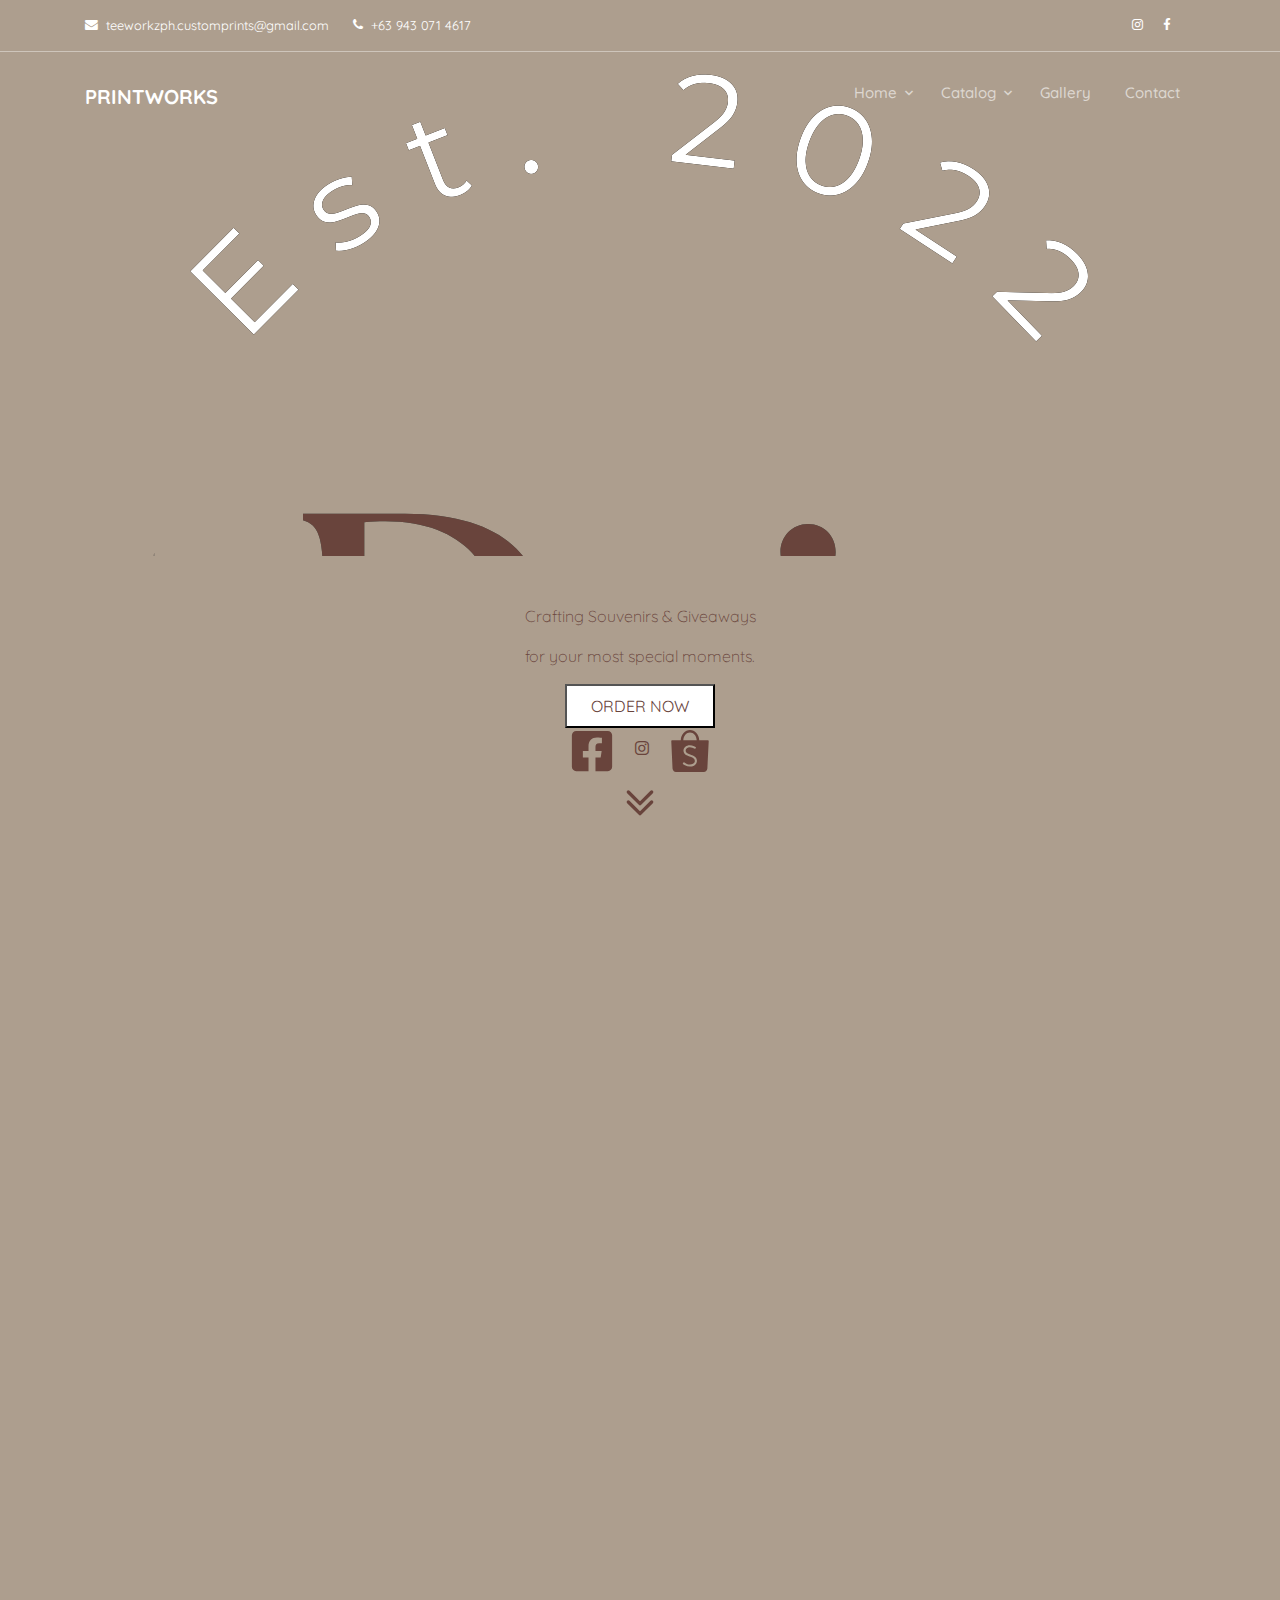
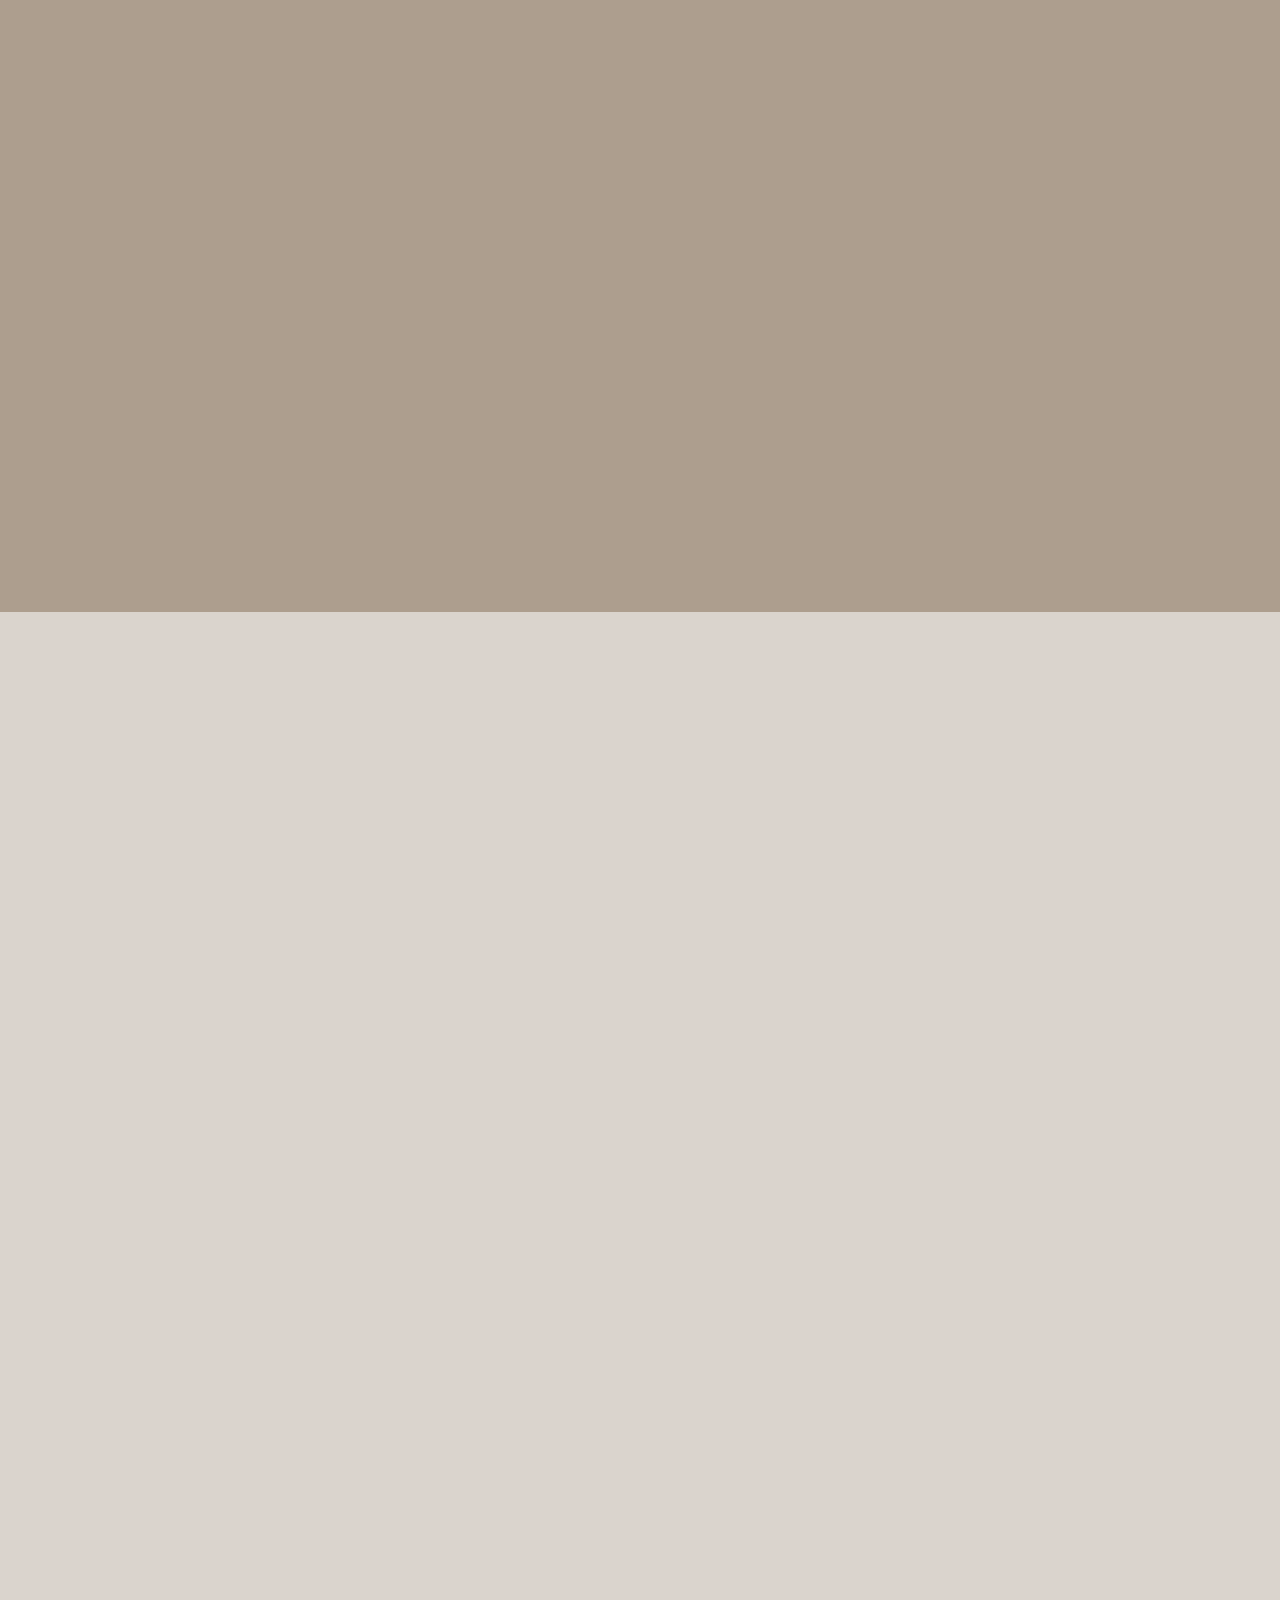
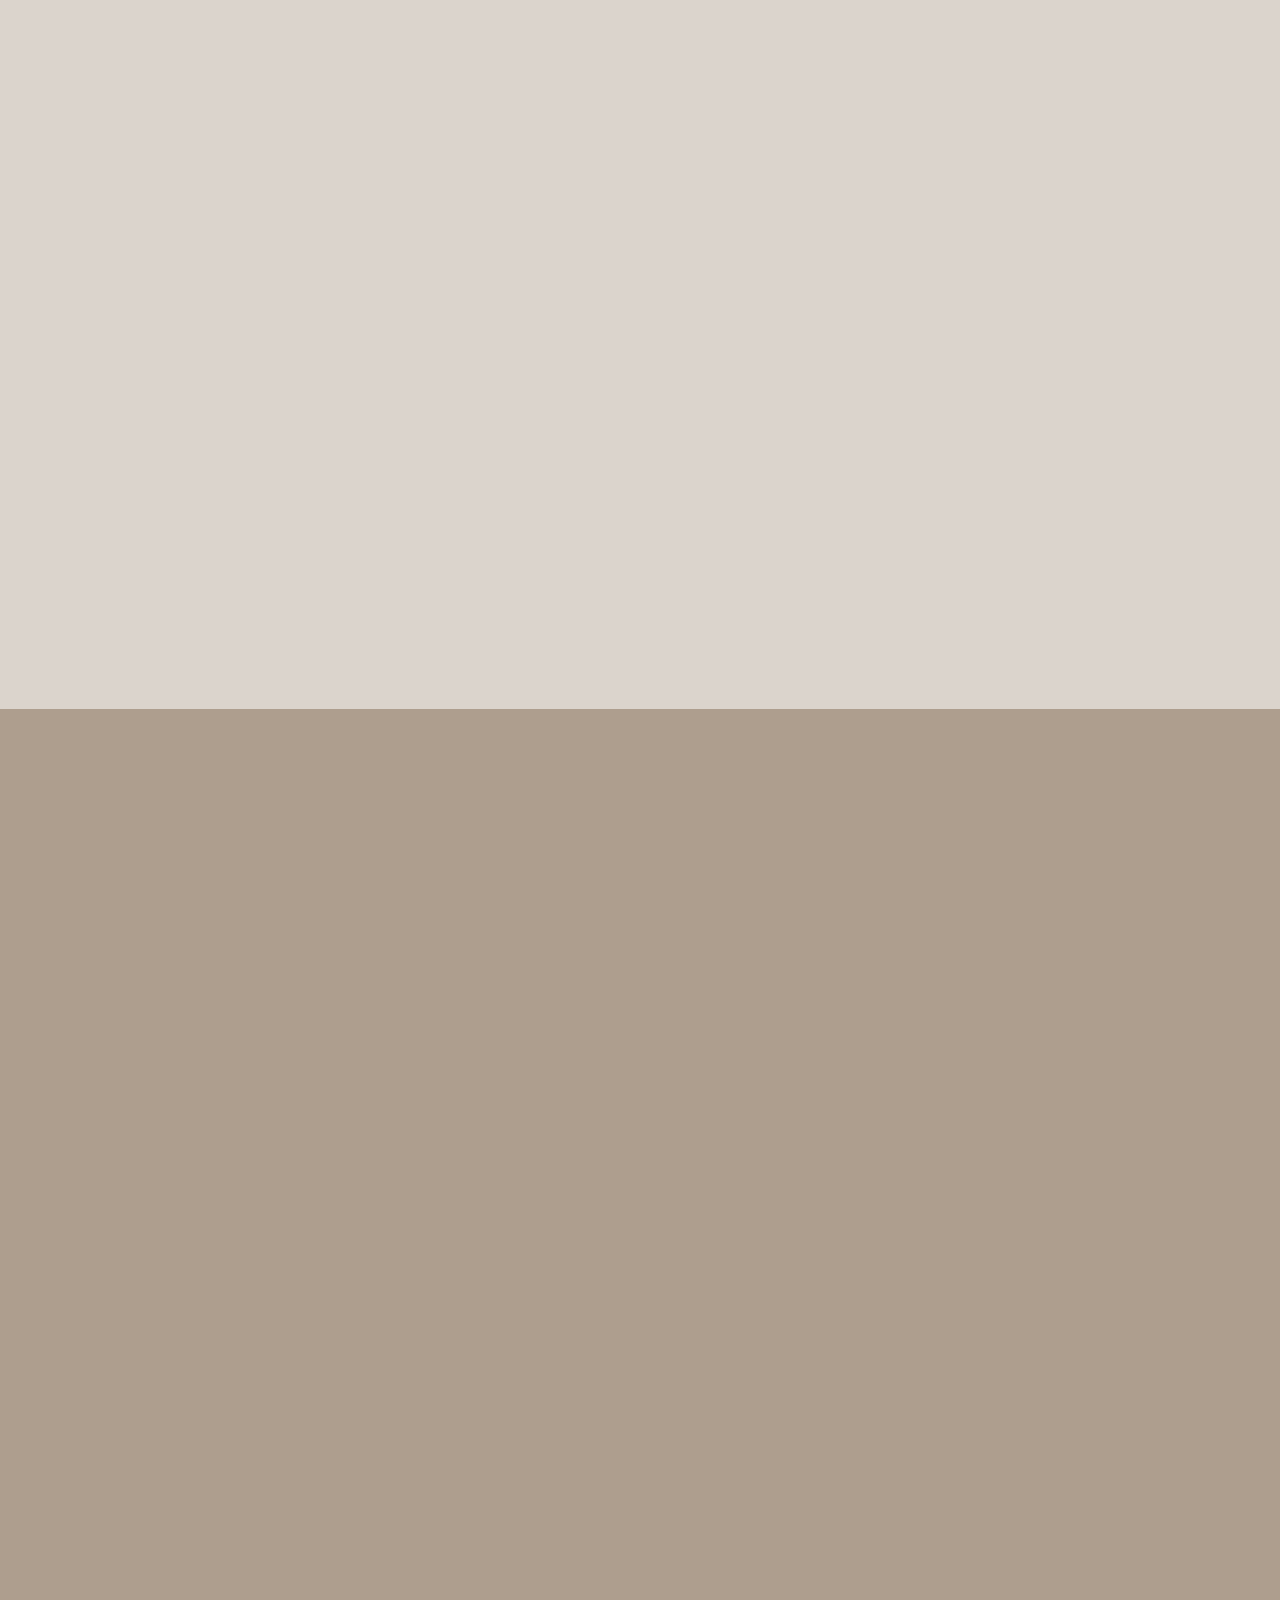
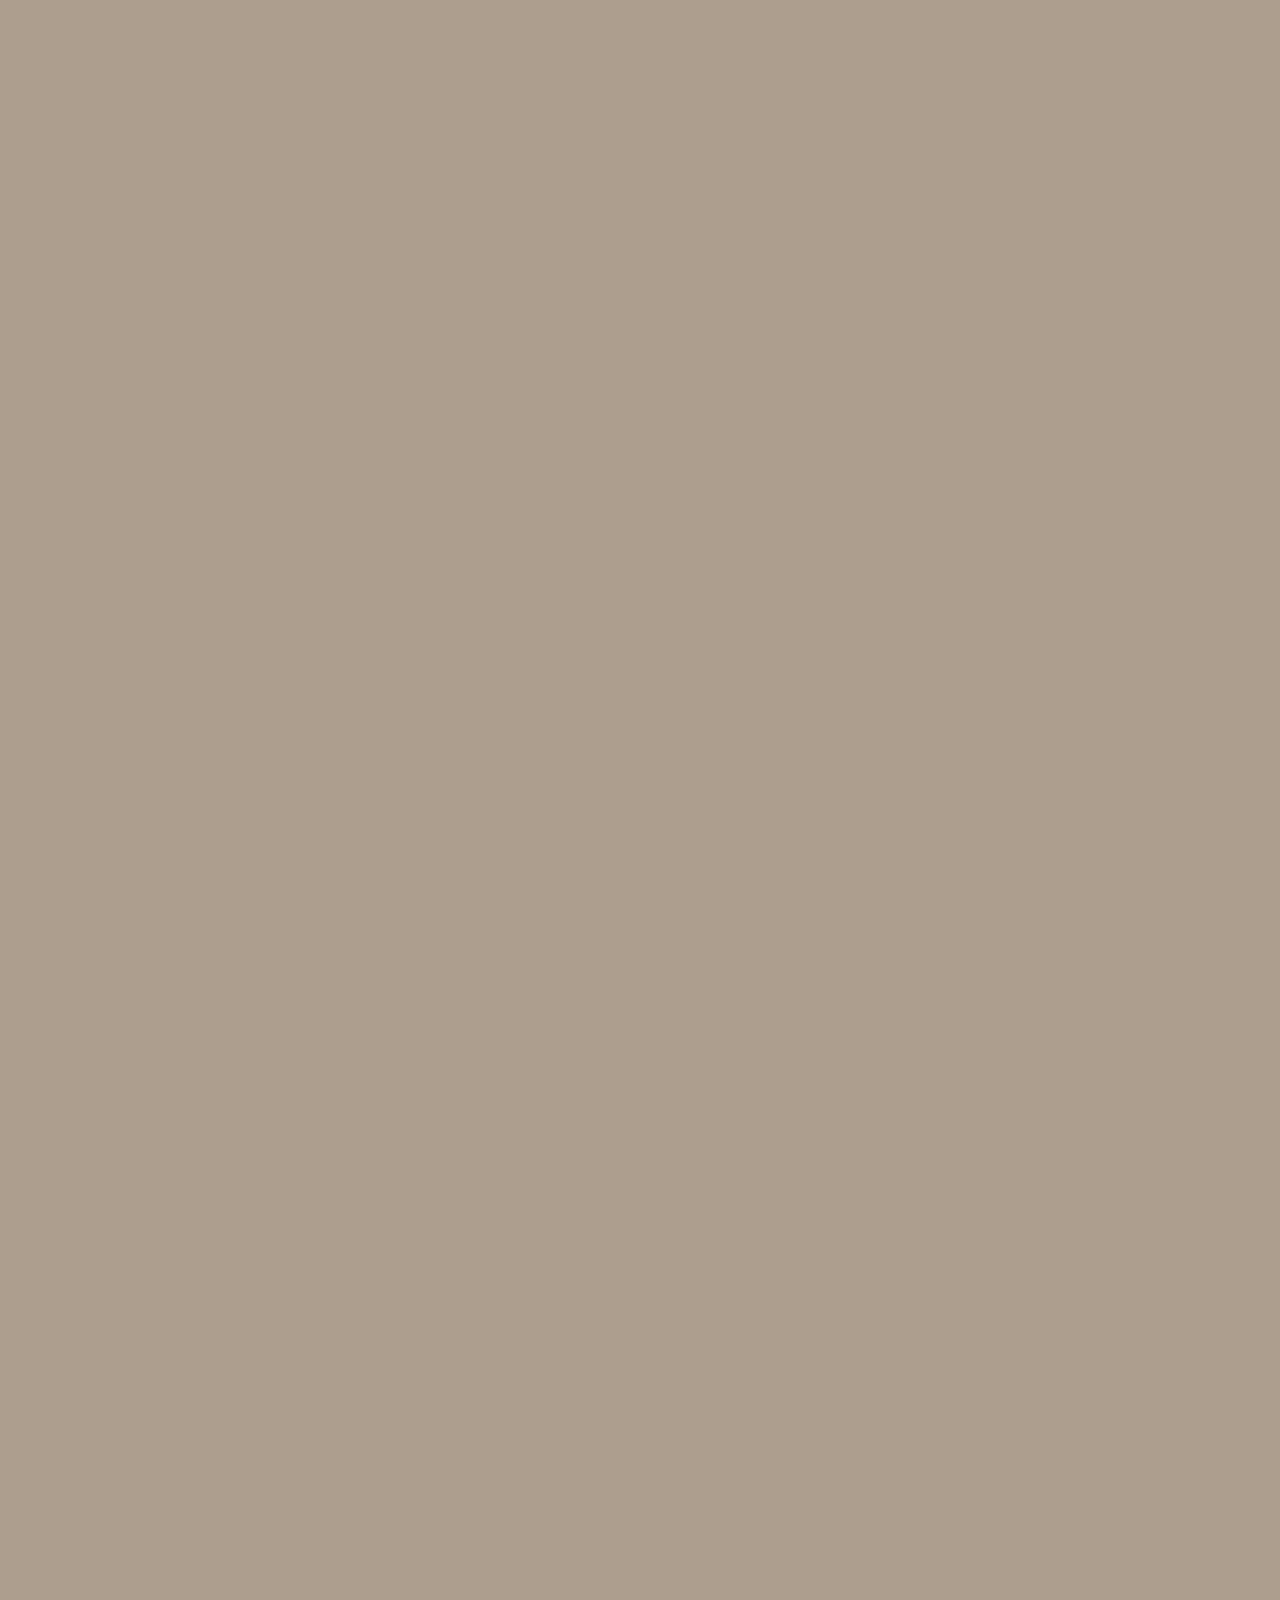
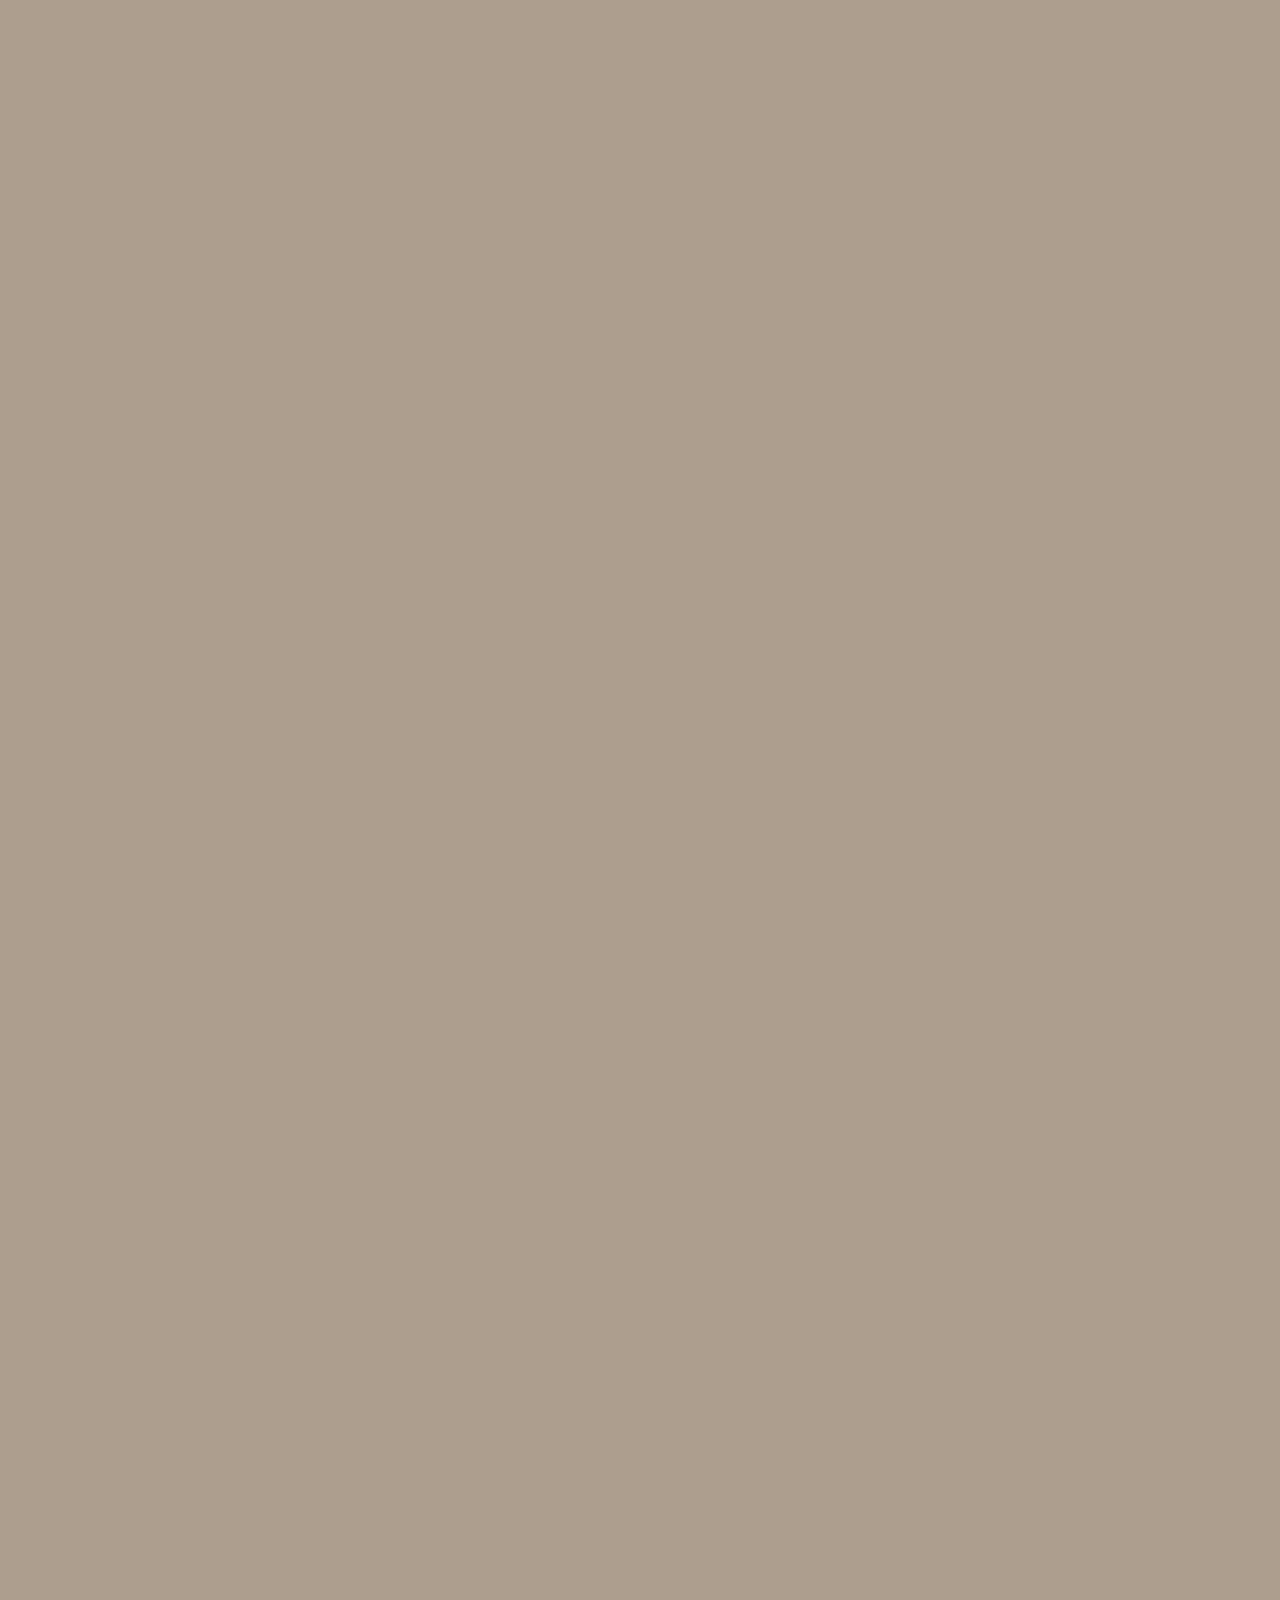
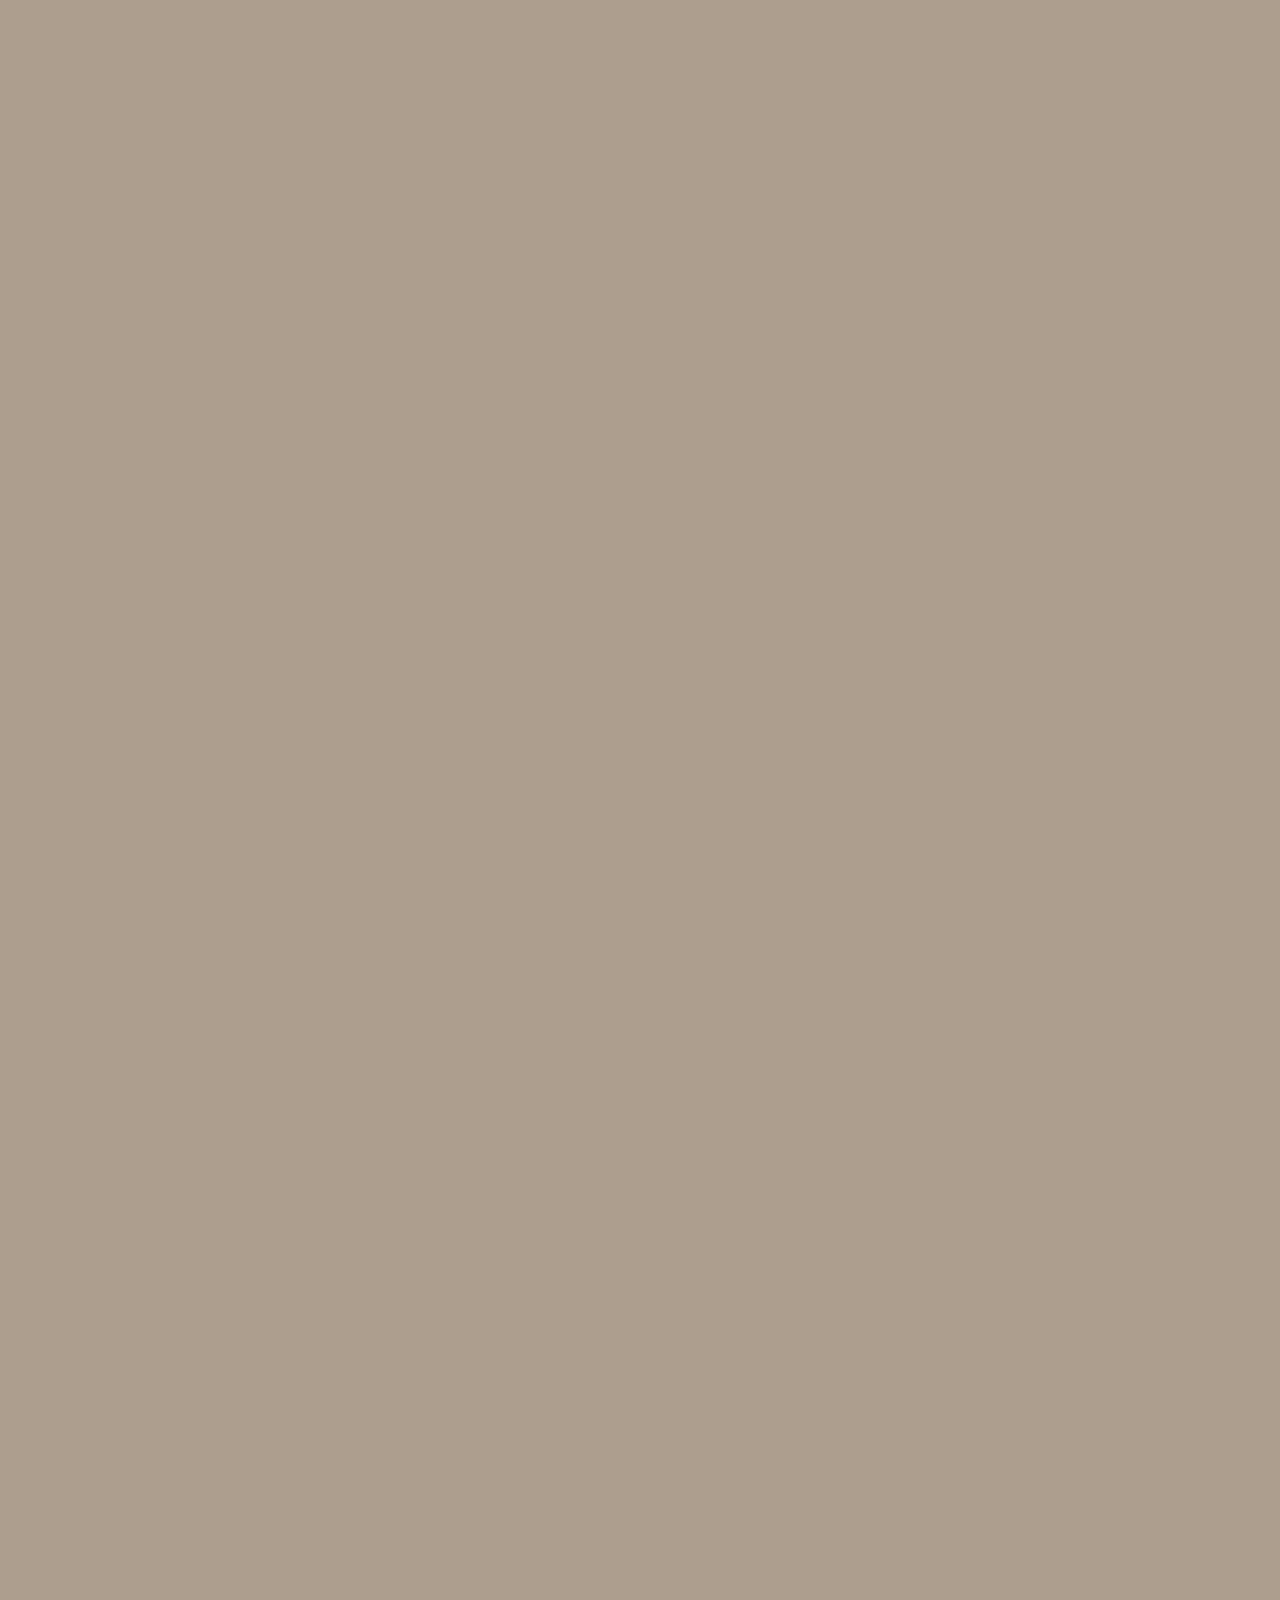
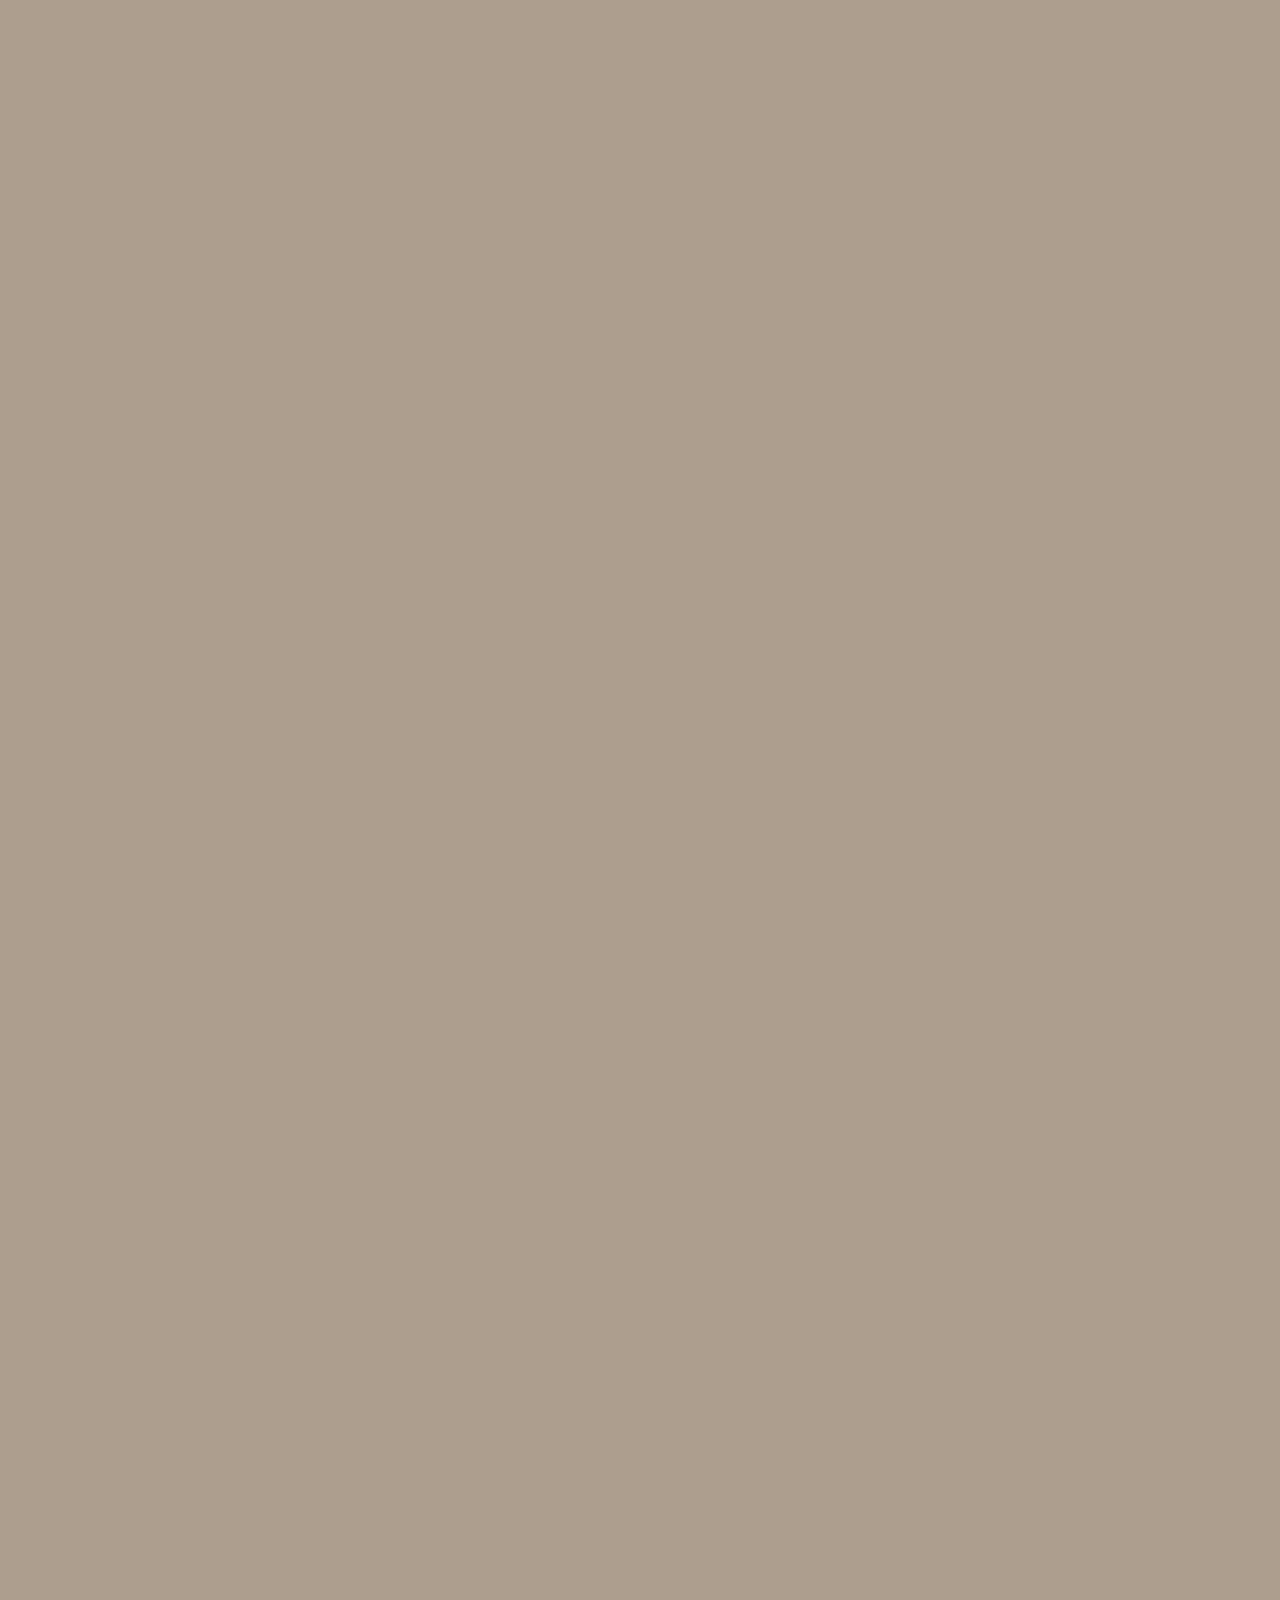
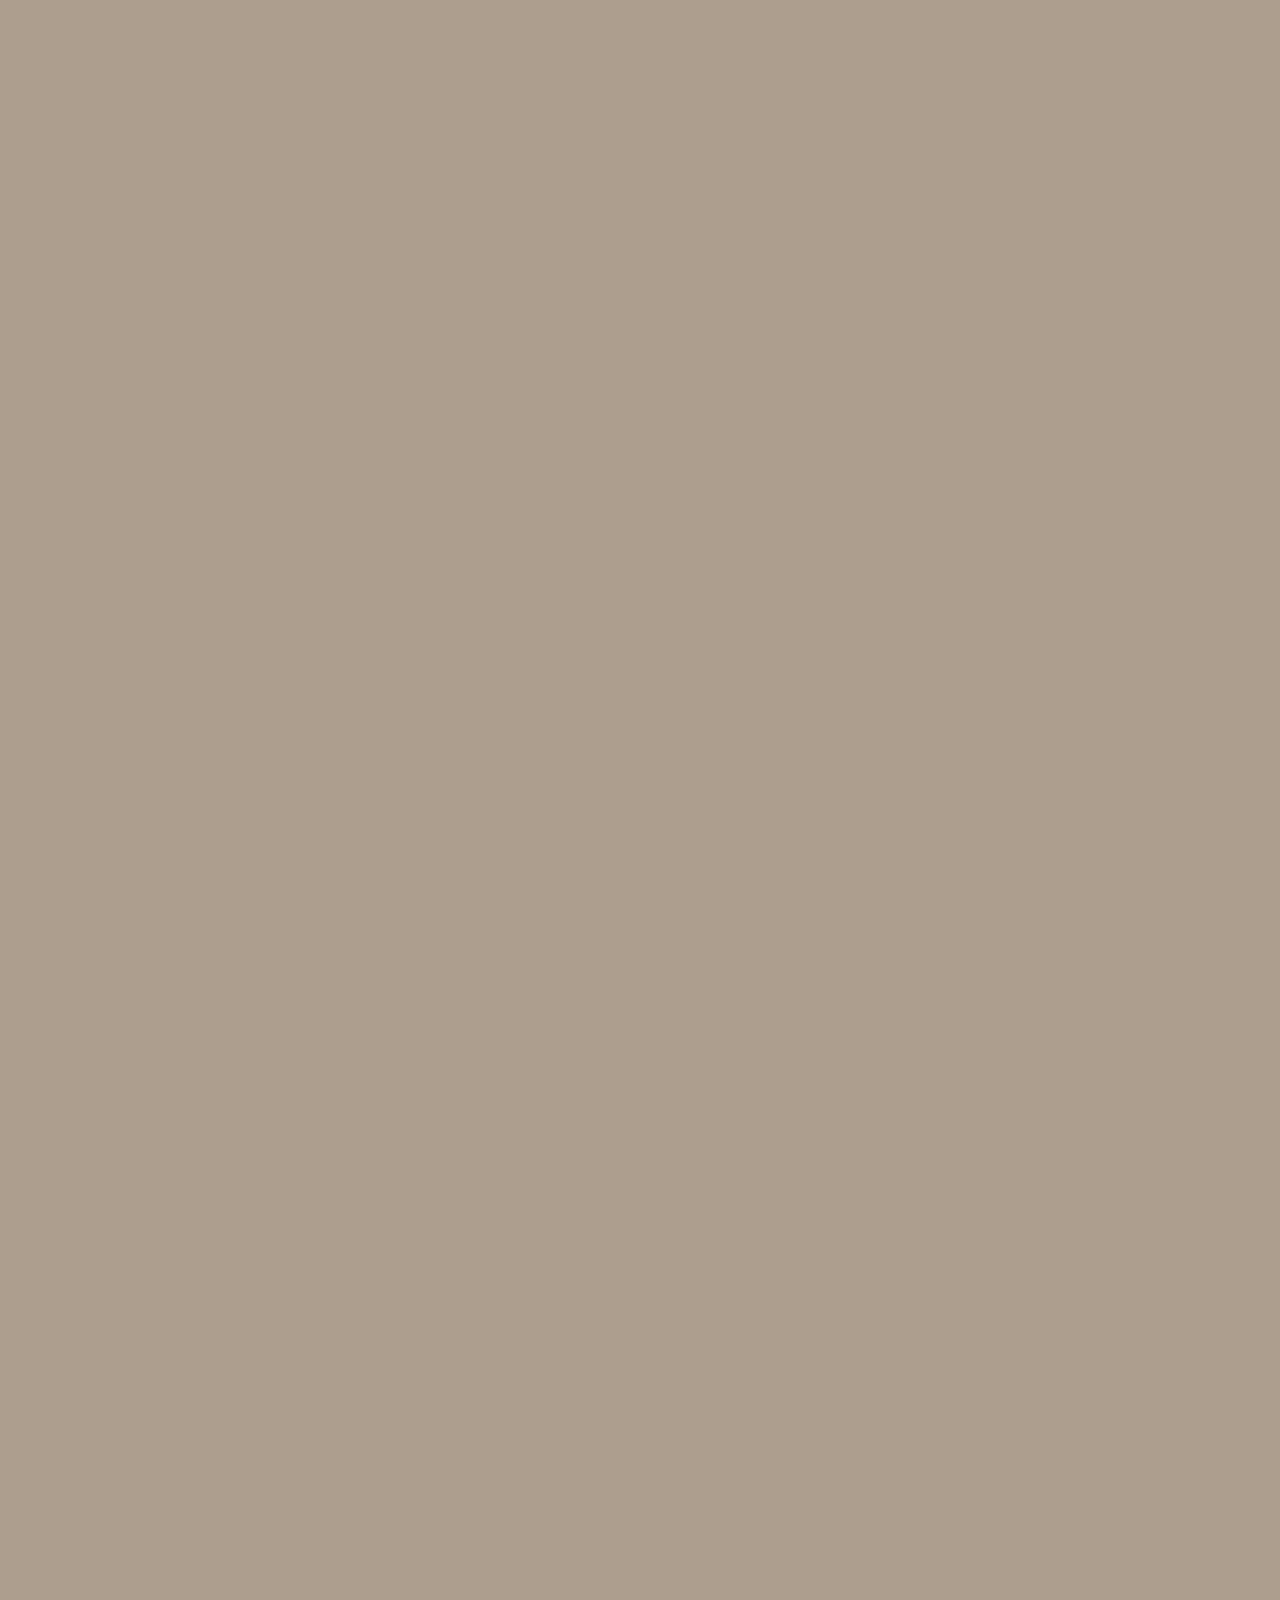
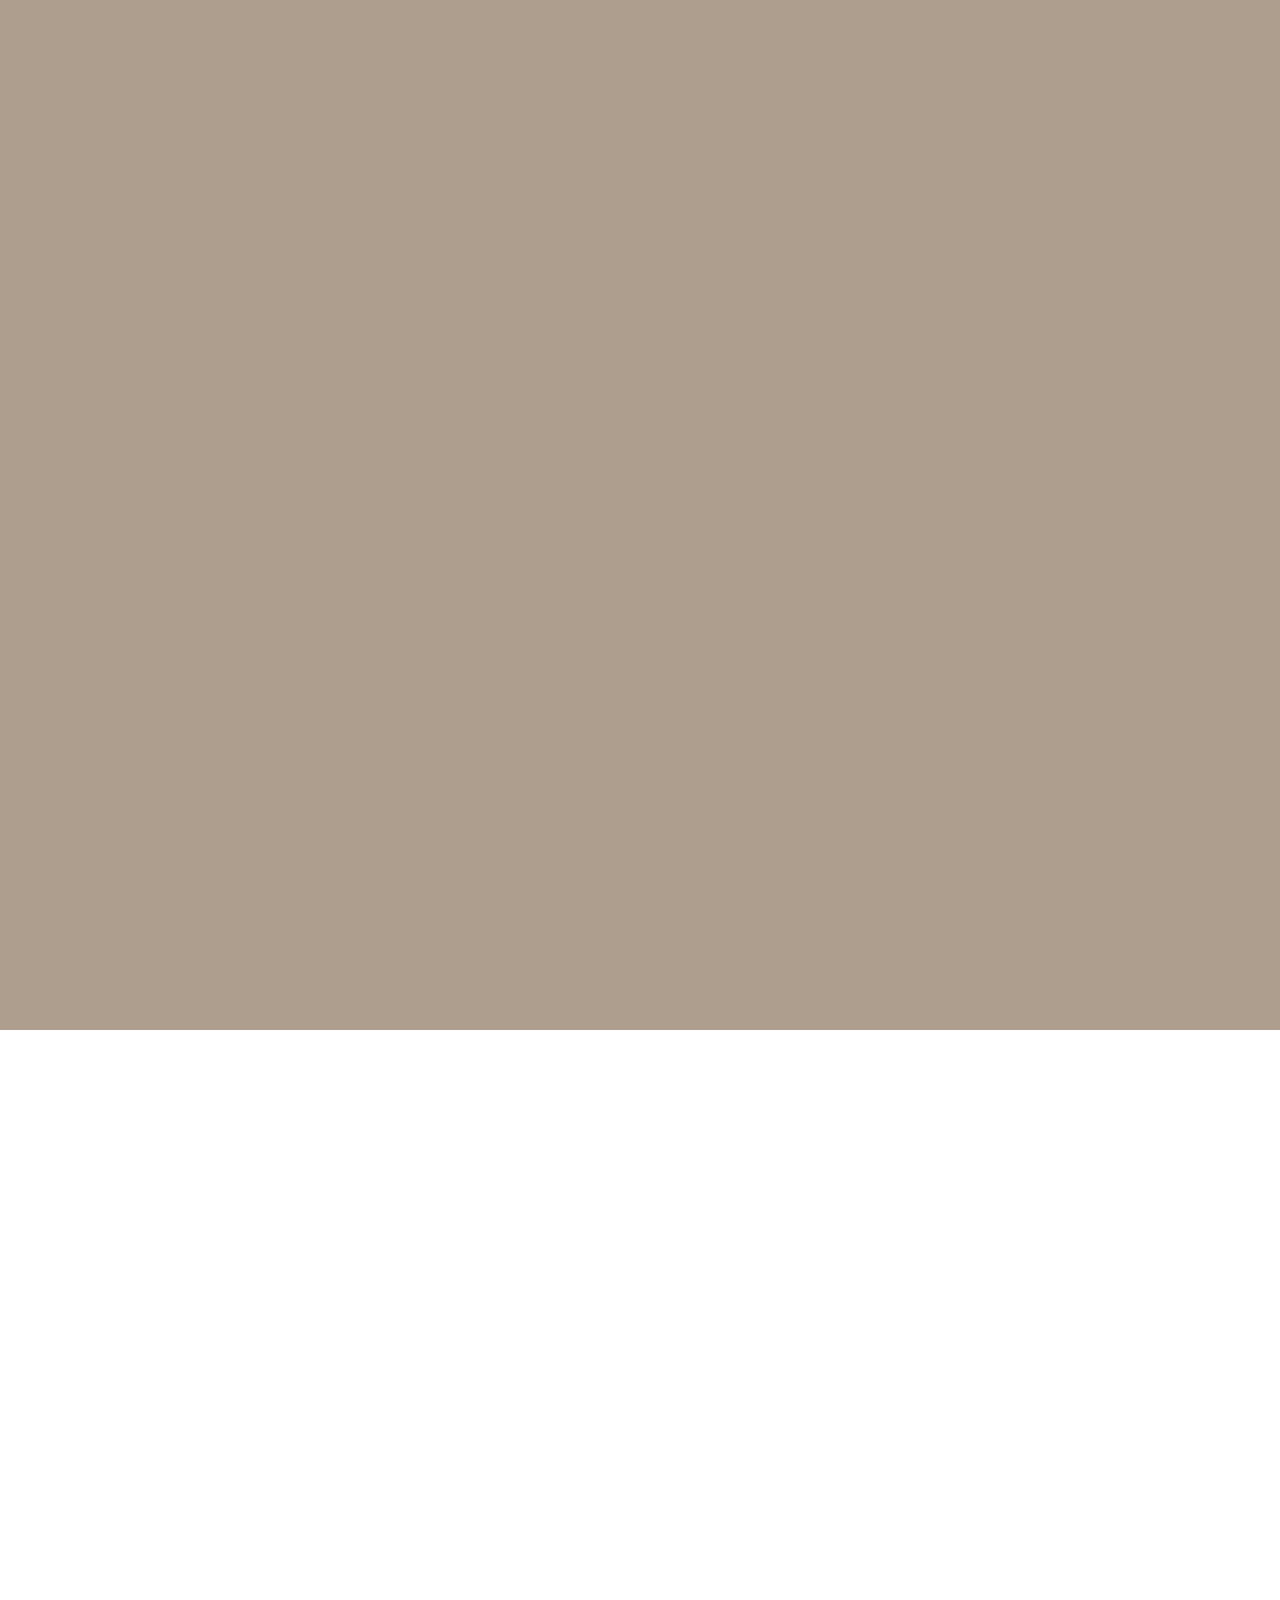
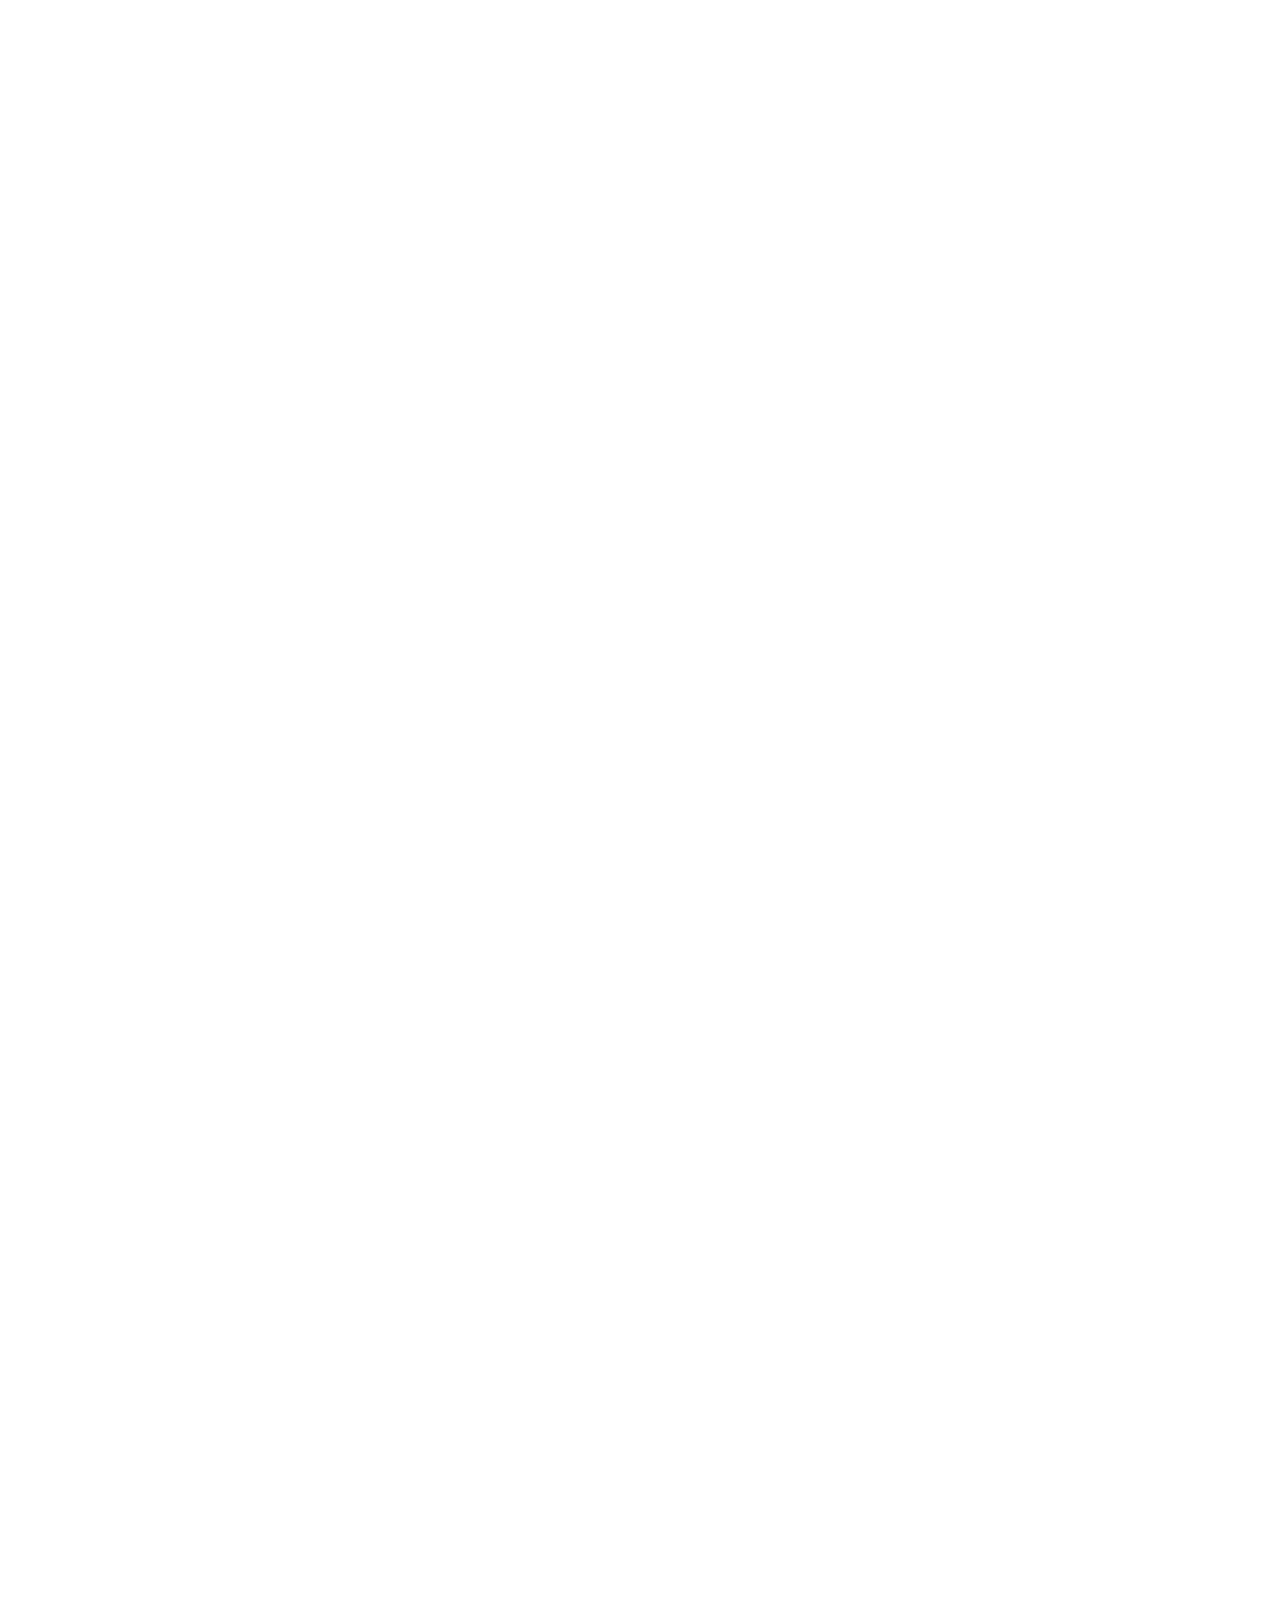
==== commit eeb4ca1e: "catalog" ====
--- a/index.html
+++ b/index.html
@@ -46,7 +46,7 @@
         </div>
       </div>
       <div class="site-mobile-menu-body"></div>
-    </div> <!-- .site-mobile-menu -->
+    </div>
     
     
     <div class="site-navbar-wrap">
@@ -95,7 +95,7 @@
                     
 
                     <li class="has-children">
-                      <a href="" class="nav-link">Home</a>
+                      <a href="" class="">Home</a>
                       <ul class="dropdown arrow-top">
                         <li><a href="#intro-about" class="nav-link text-brown">About</a></li>
                         <li><a href="#services" class="nav-link text-brown">Services</a></li>
@@ -114,8 +114,16 @@
                       </ul>
                     </li>
 
-                    <li><a href="#" class="nav-link">Catalog</a></li>
-                    <li><a href="#" class="nav-link">Gallery</a></li>
+                    <li class="has-children">
+                      <a href="" class="">Catalog</a>
+                      <ul class="dropdown arrow-top">
+                        <li><a href="catalog.html#home" class="text-brown">Most Popular</a></li>
+                        <li><a href="catalog.html#new-products" class=" text-brown">Latest</a></li>
+                        <li><a href="catalog.html#all-products" class="text-brown">All Products</a></li>
+                        
+                      </ul>
+                    </li>
+                    <li><a href="" class="">Gallery</a></li>
                     <li><a href="#contact" class="nav-link">Contact</a></li>
                   </ul>
                 </div>
--- a/css/additional.css
+++ b/css/additional.css
@@ -312,4 +312,10 @@
   max-height: 0;
   overflow: hidden;
   transition: max-height 0.3s ease-out; /* Adjust the duration and easing as needed */
-}+}
+
+.h-car {
+  height: 25rem;
+}
+
+
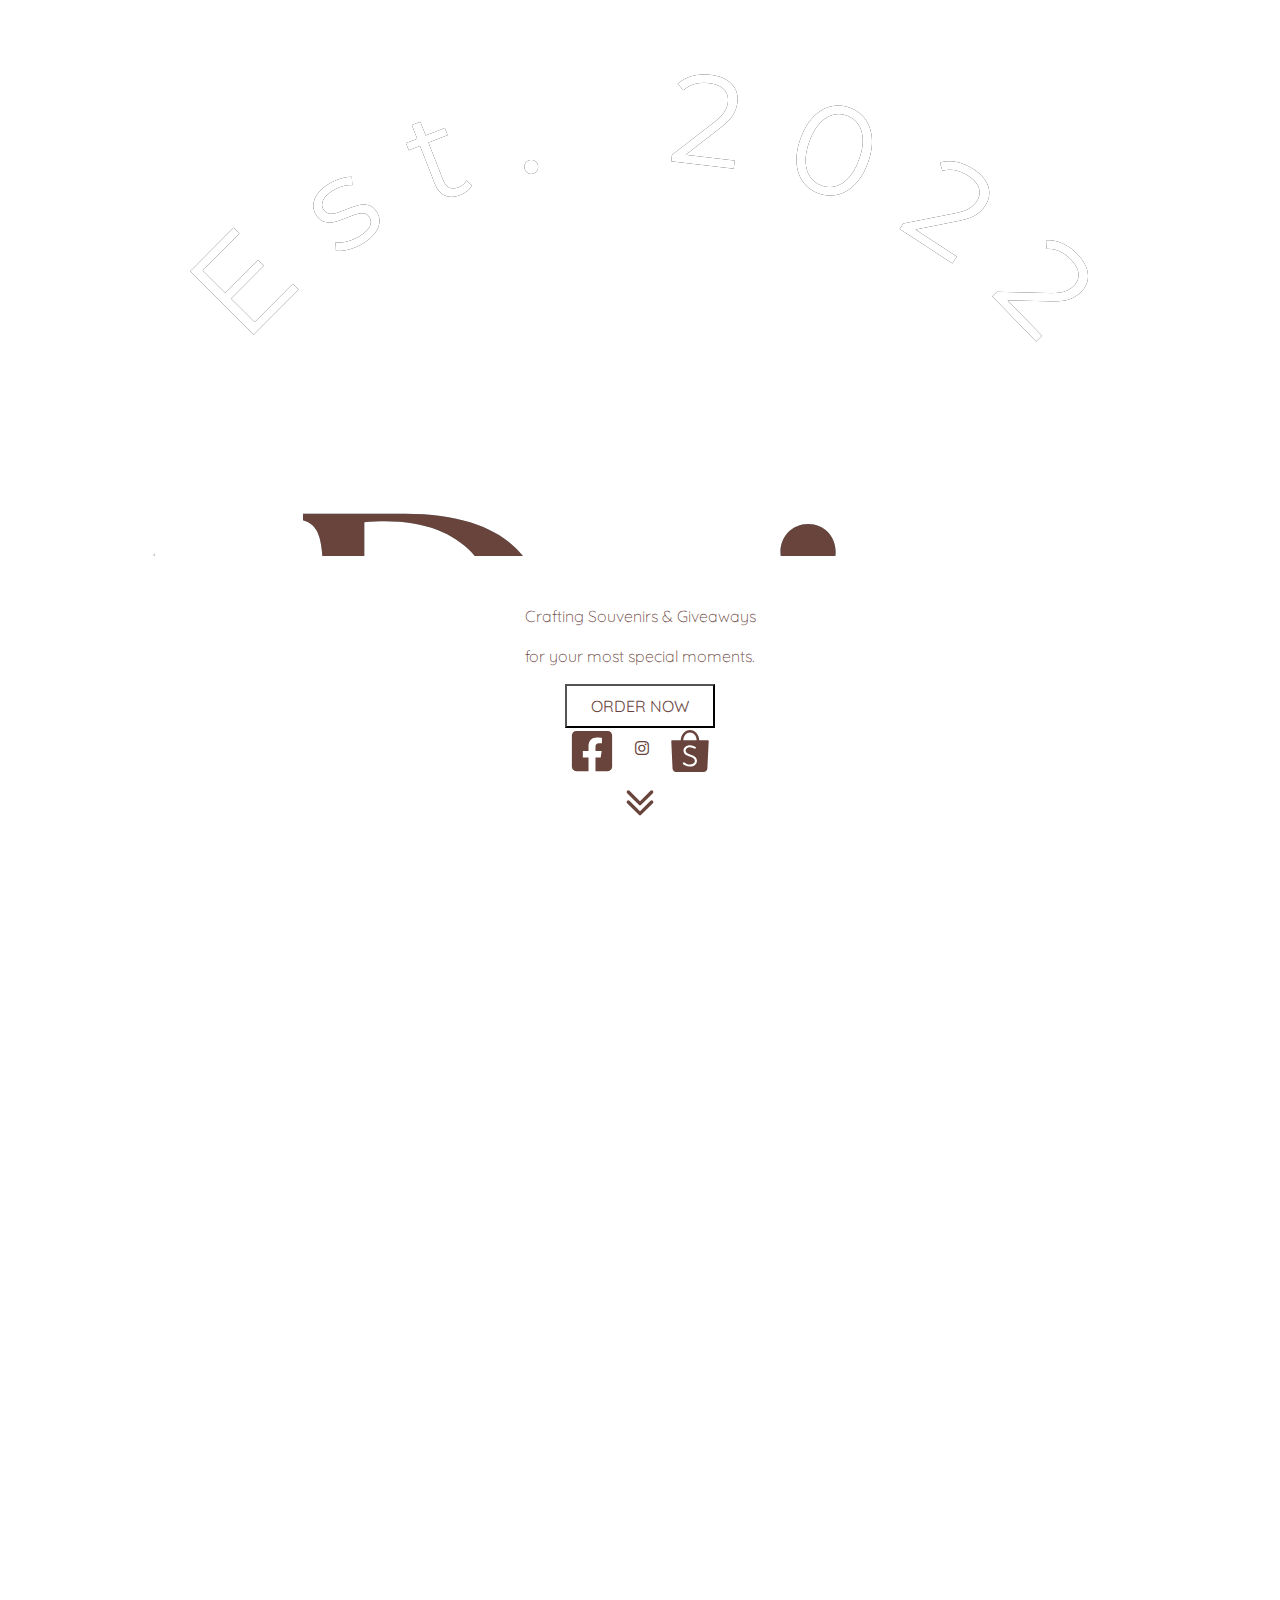
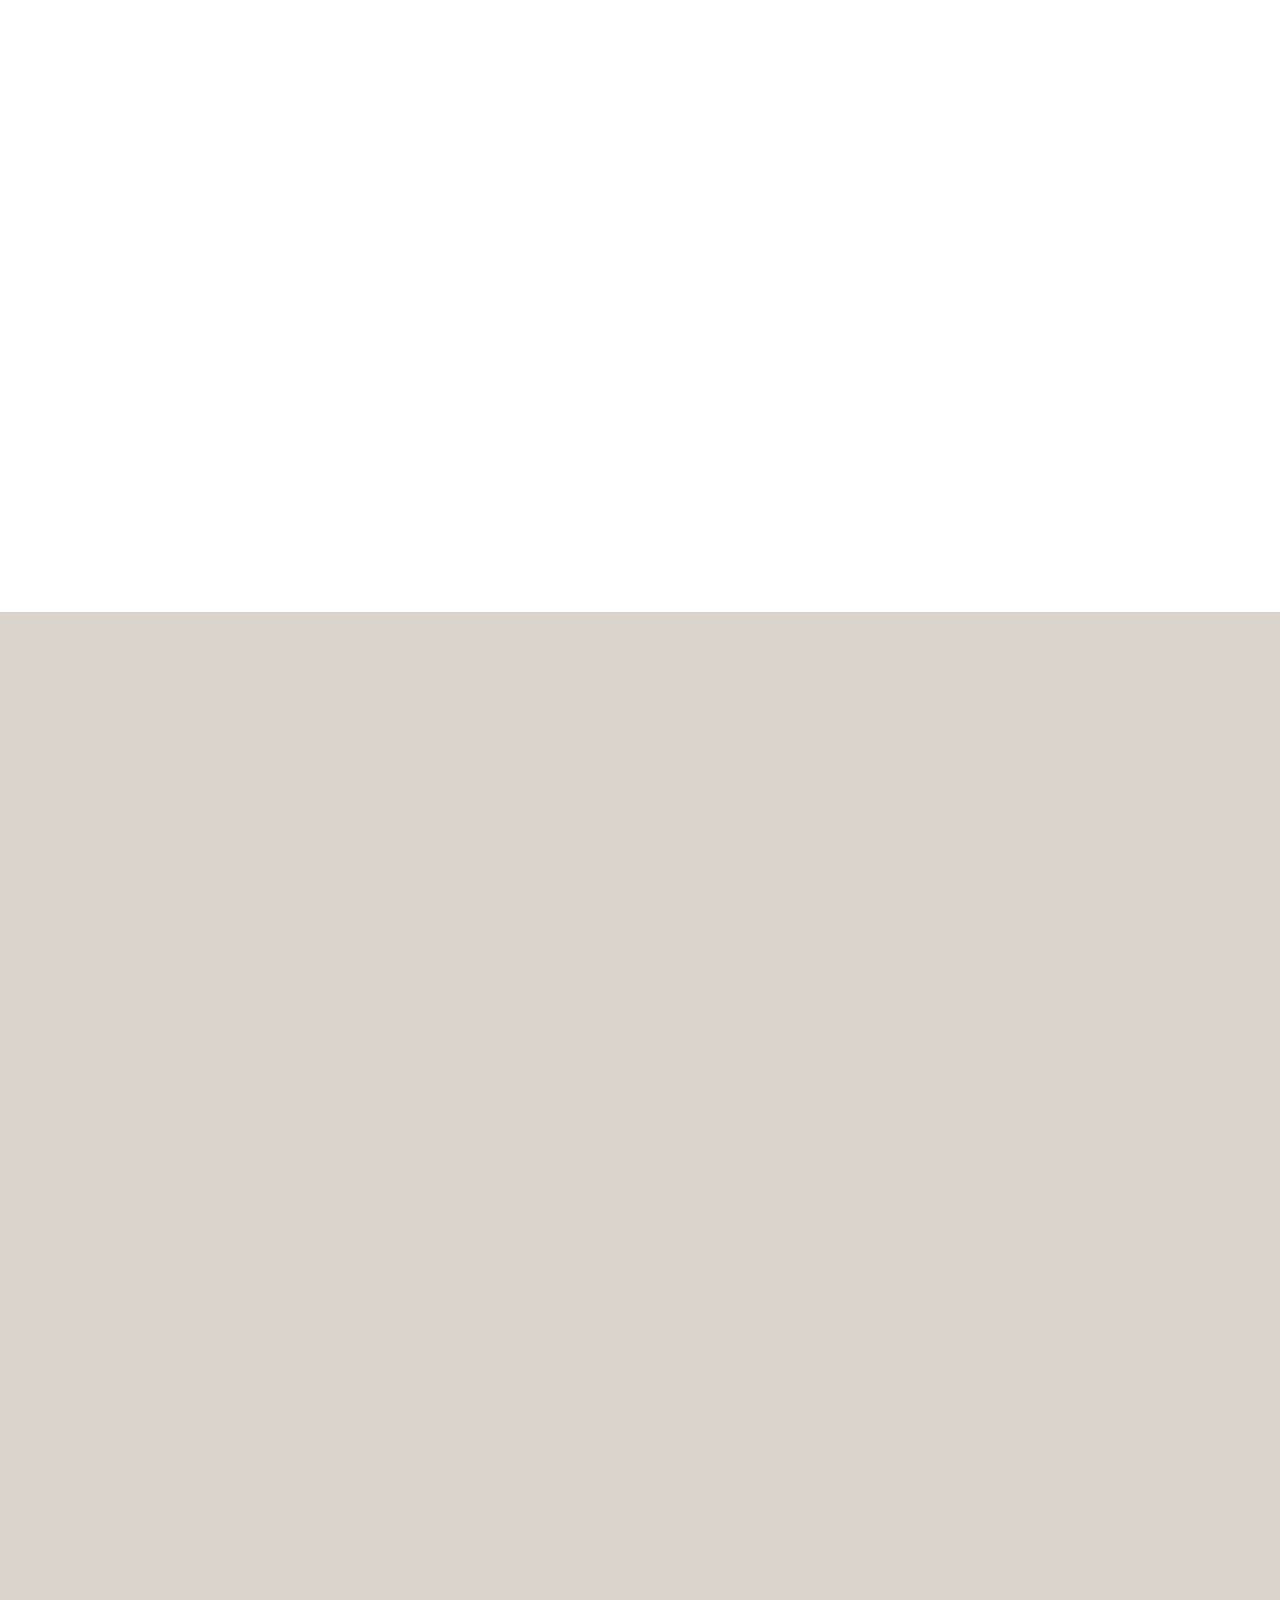
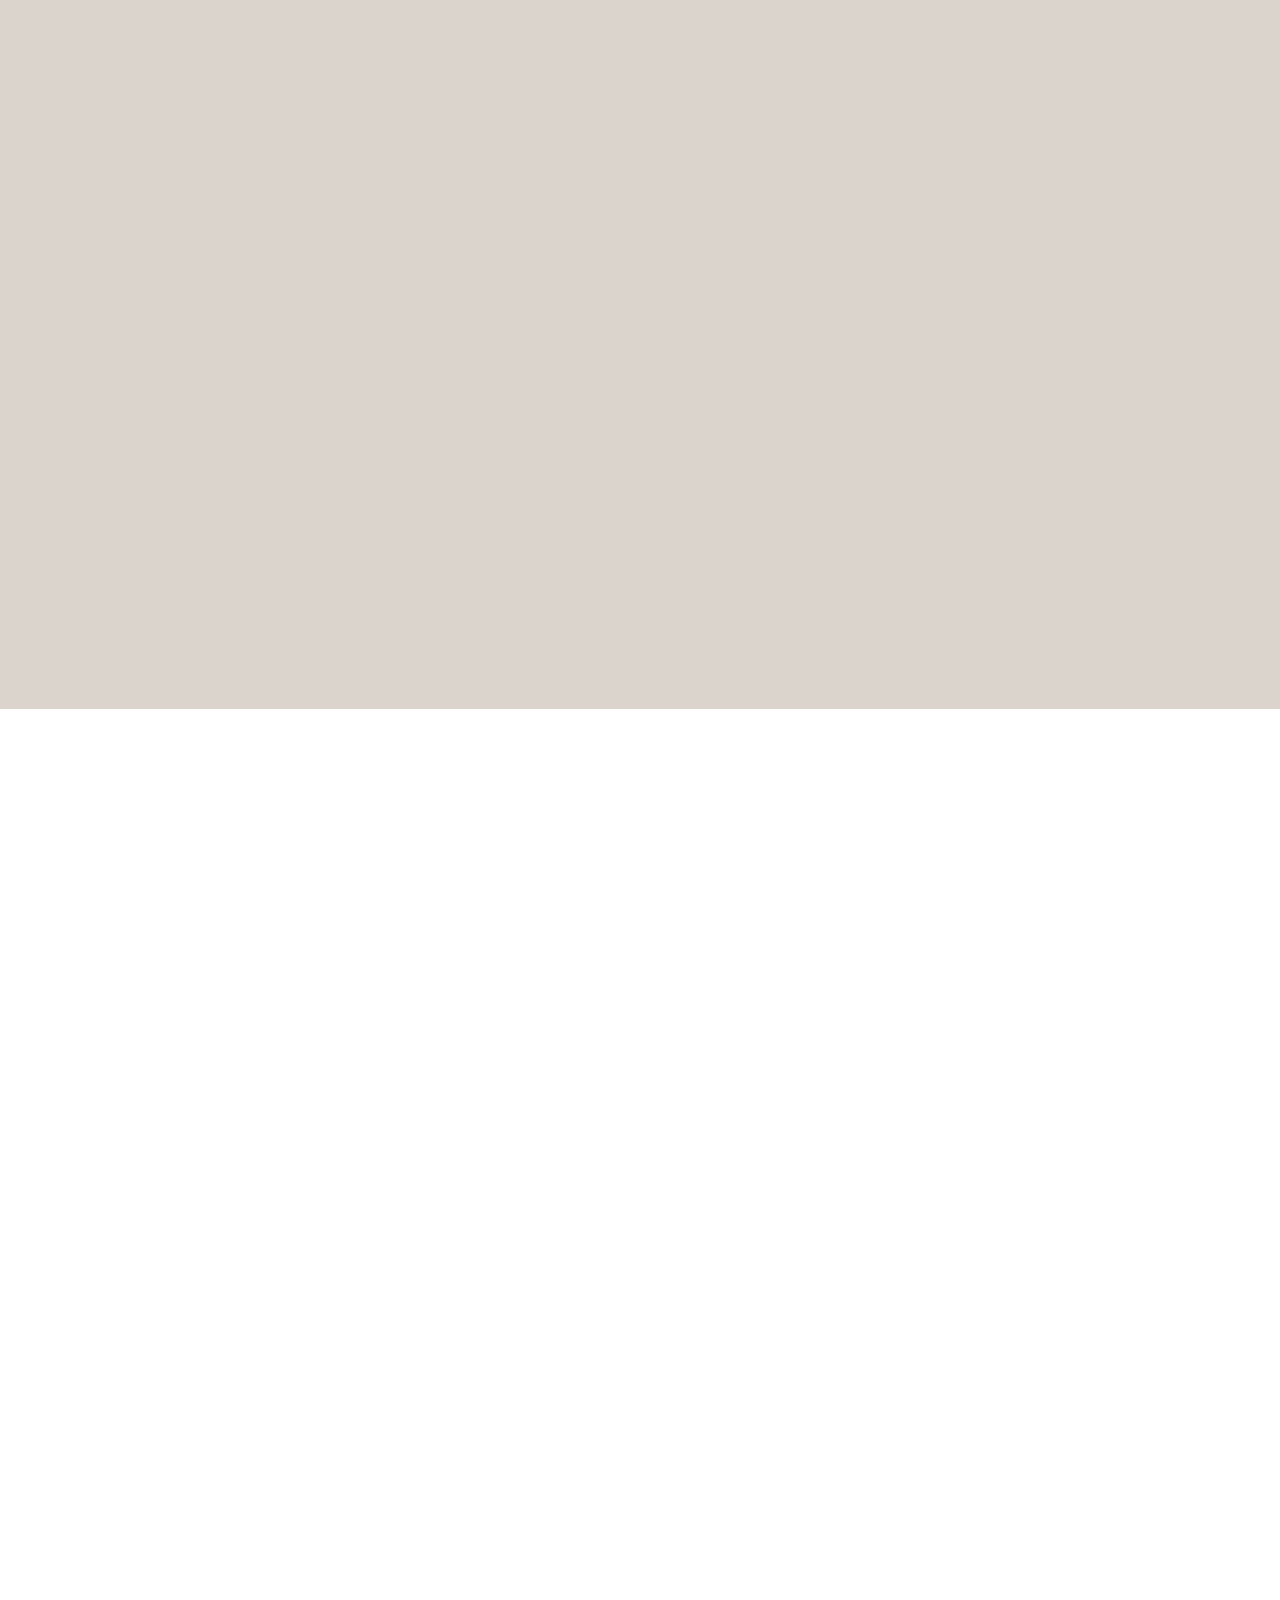
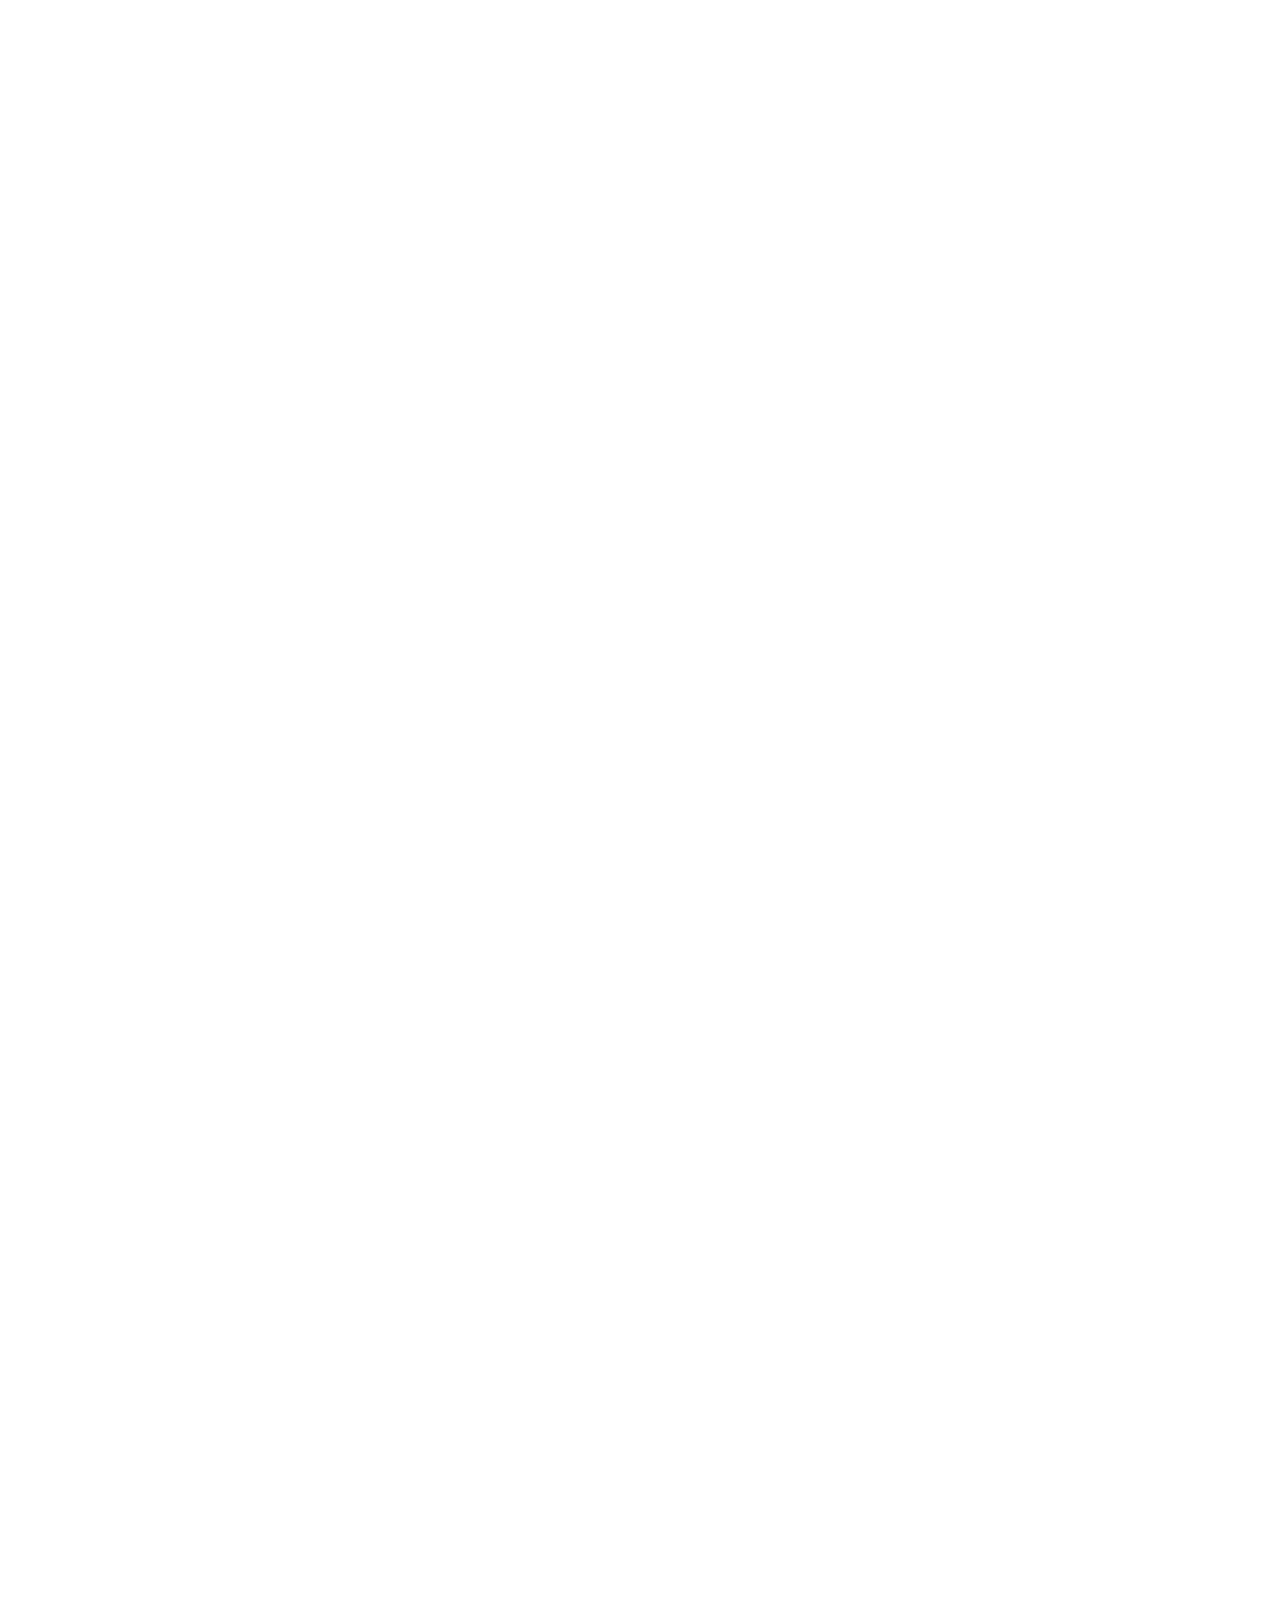
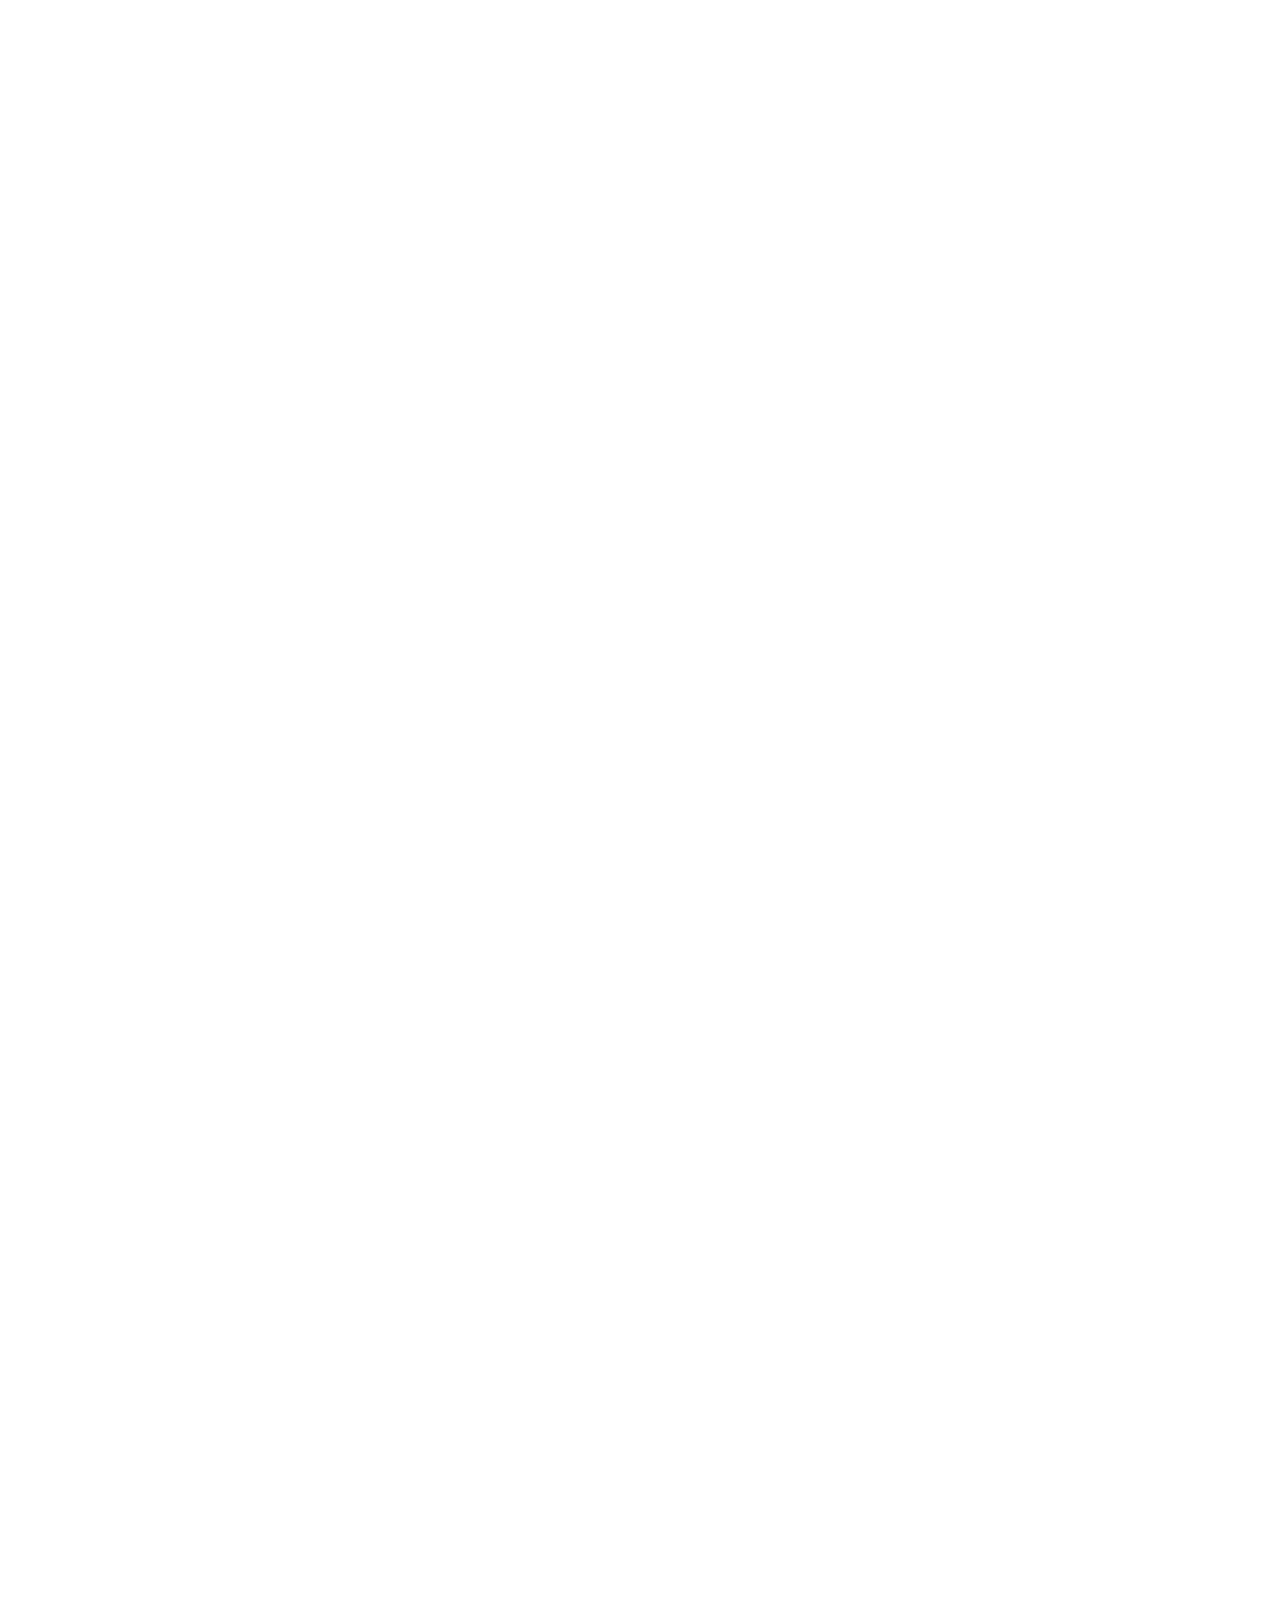
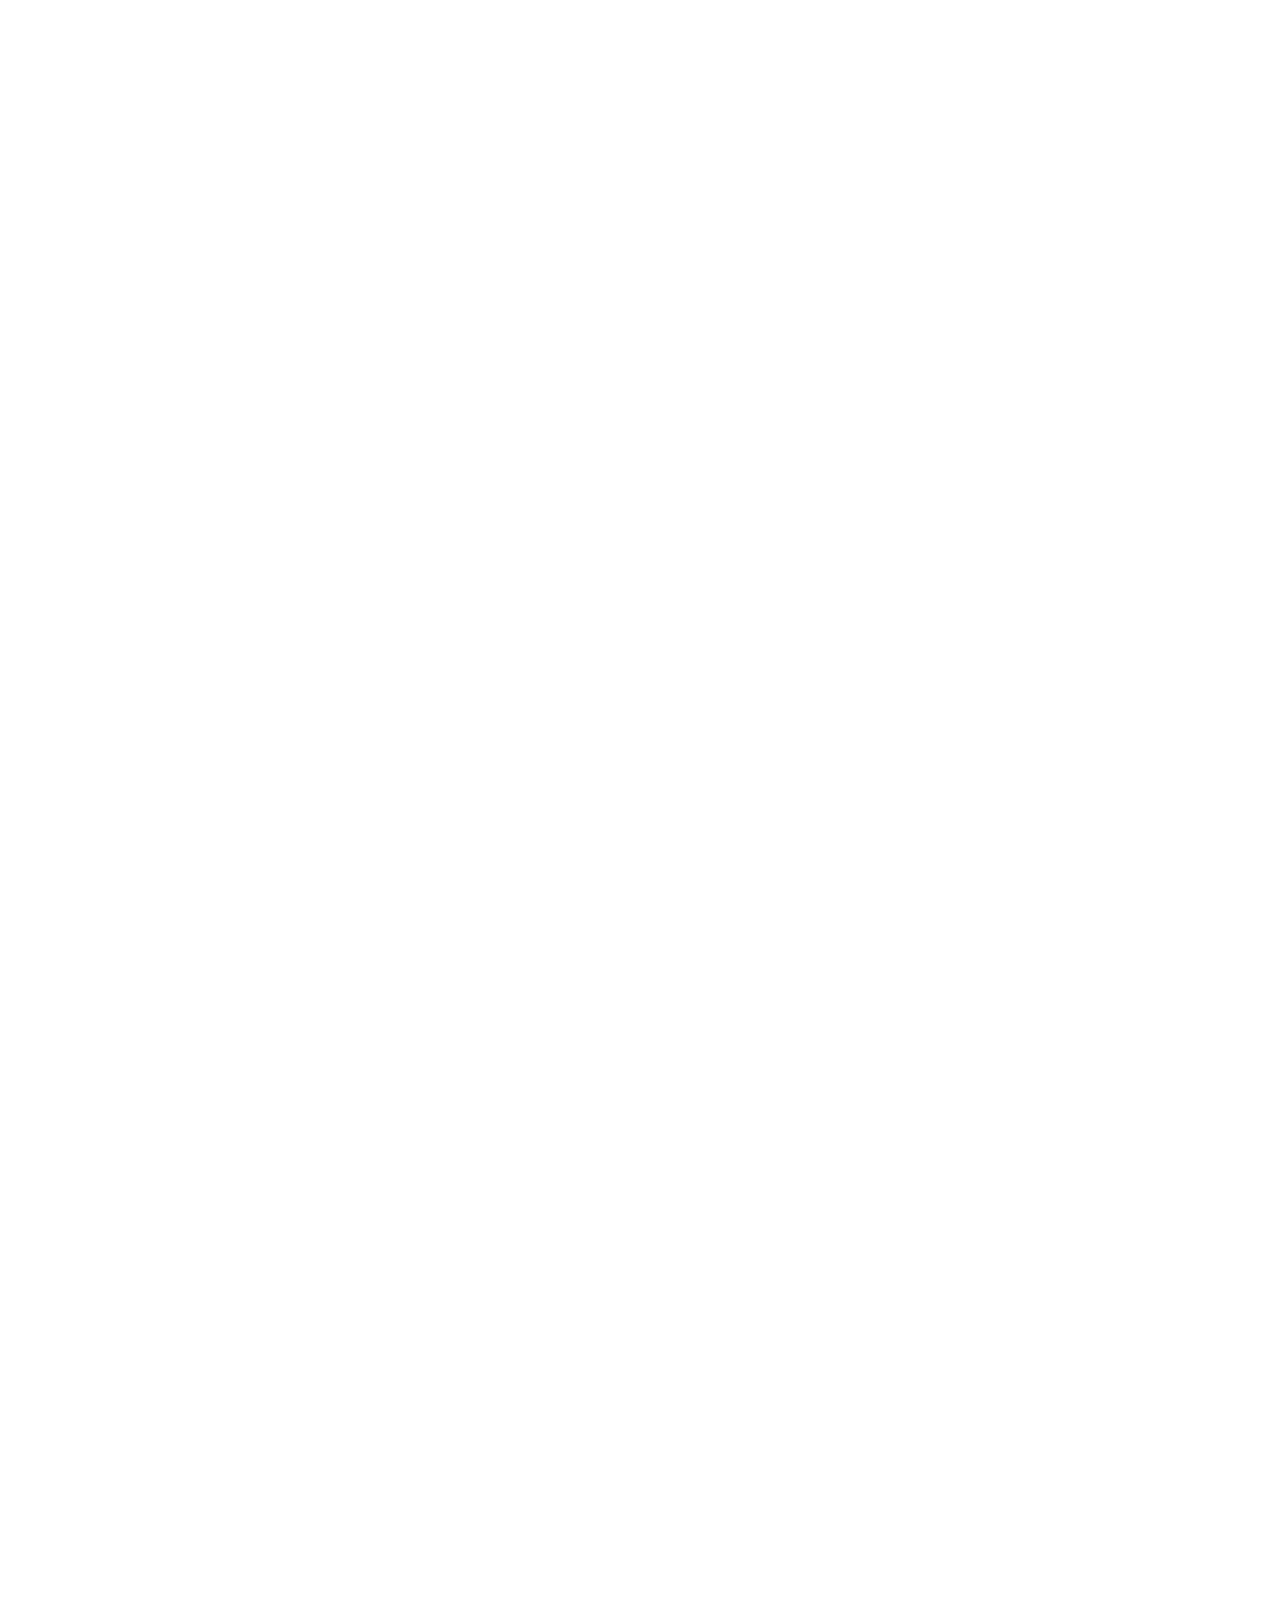
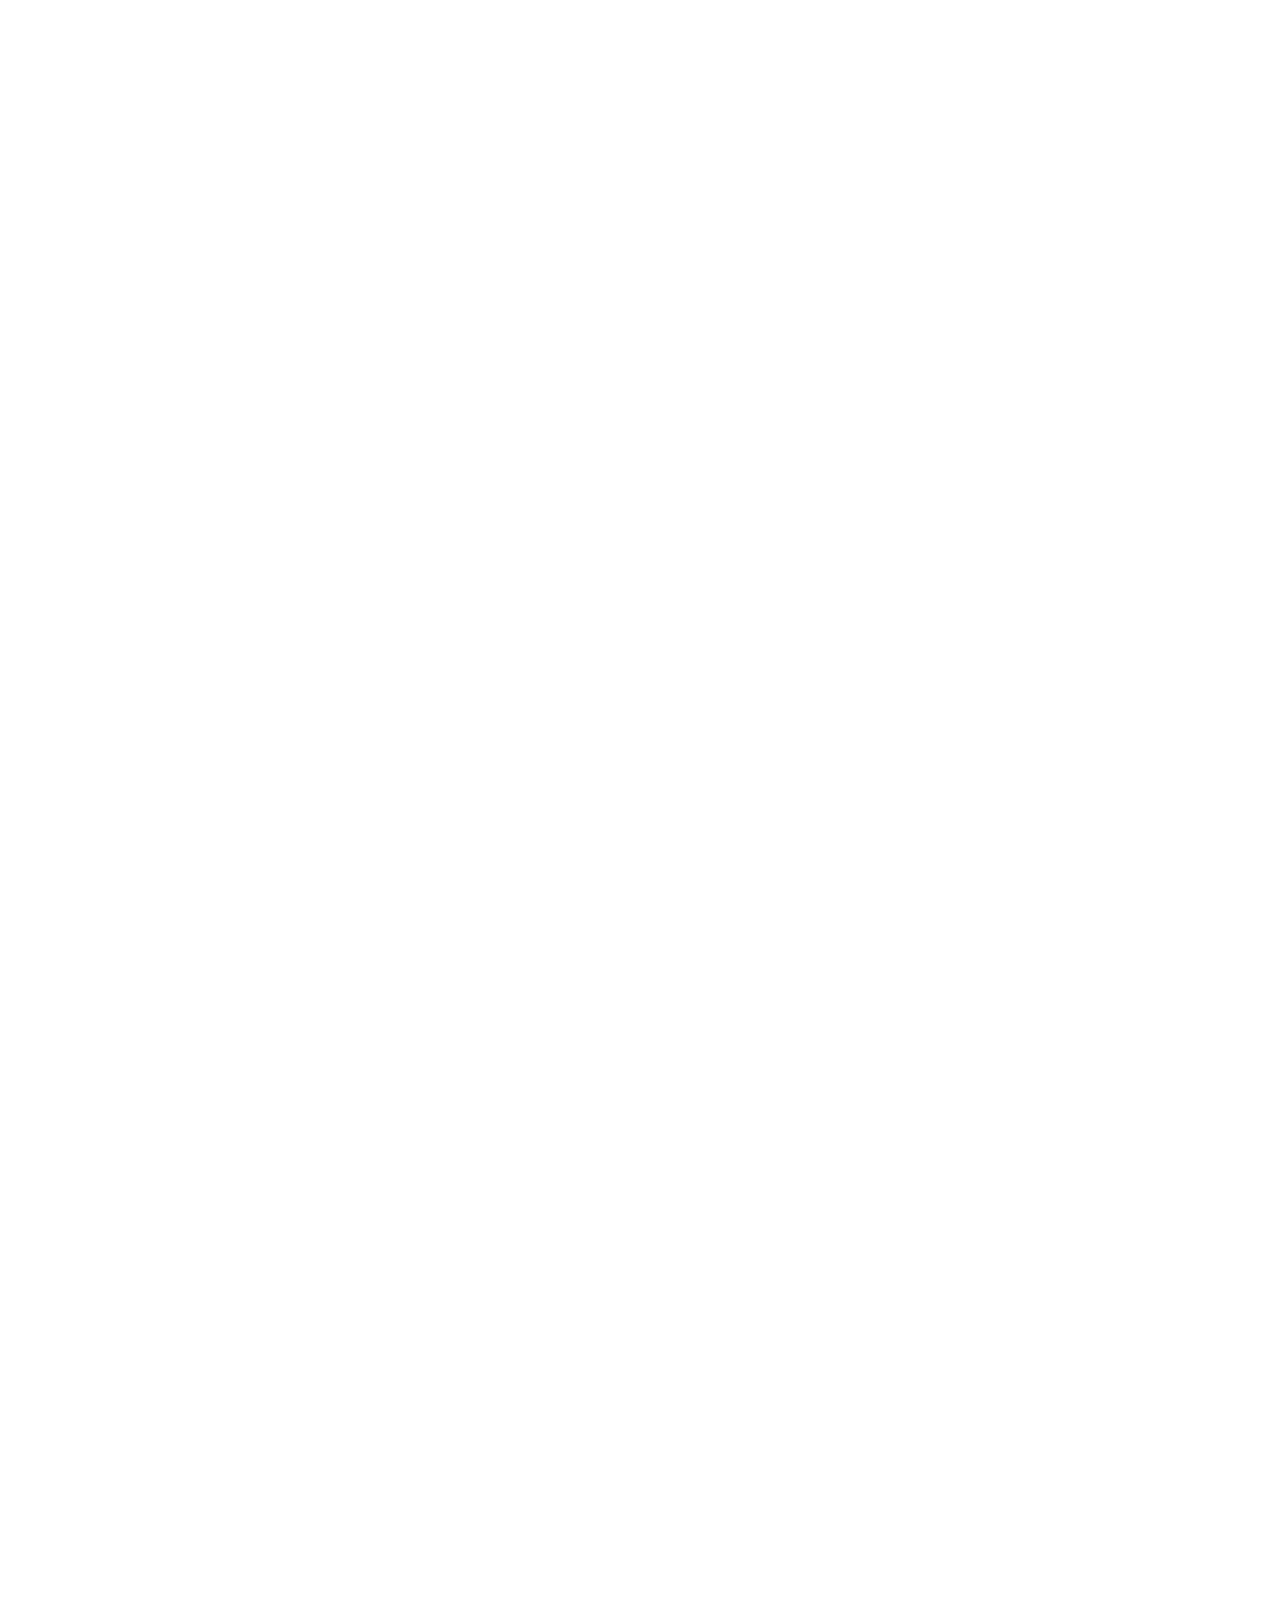
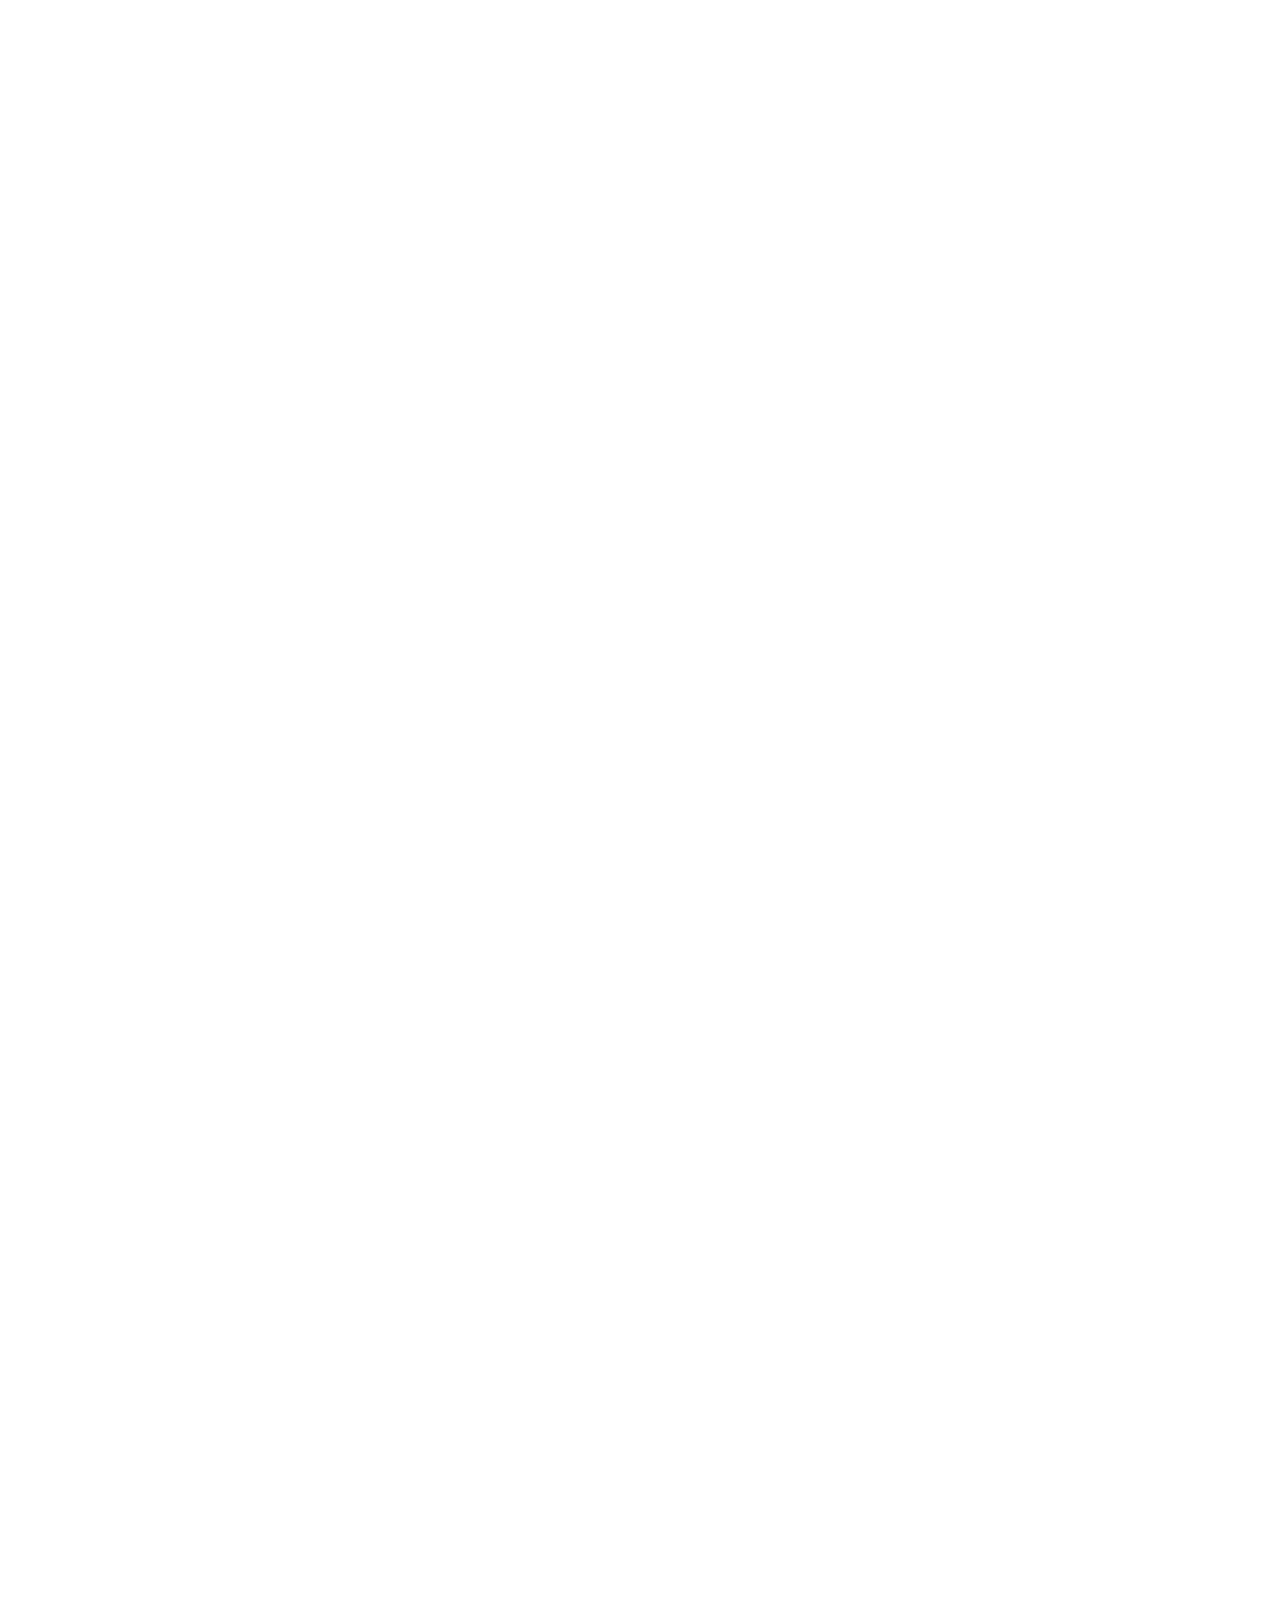
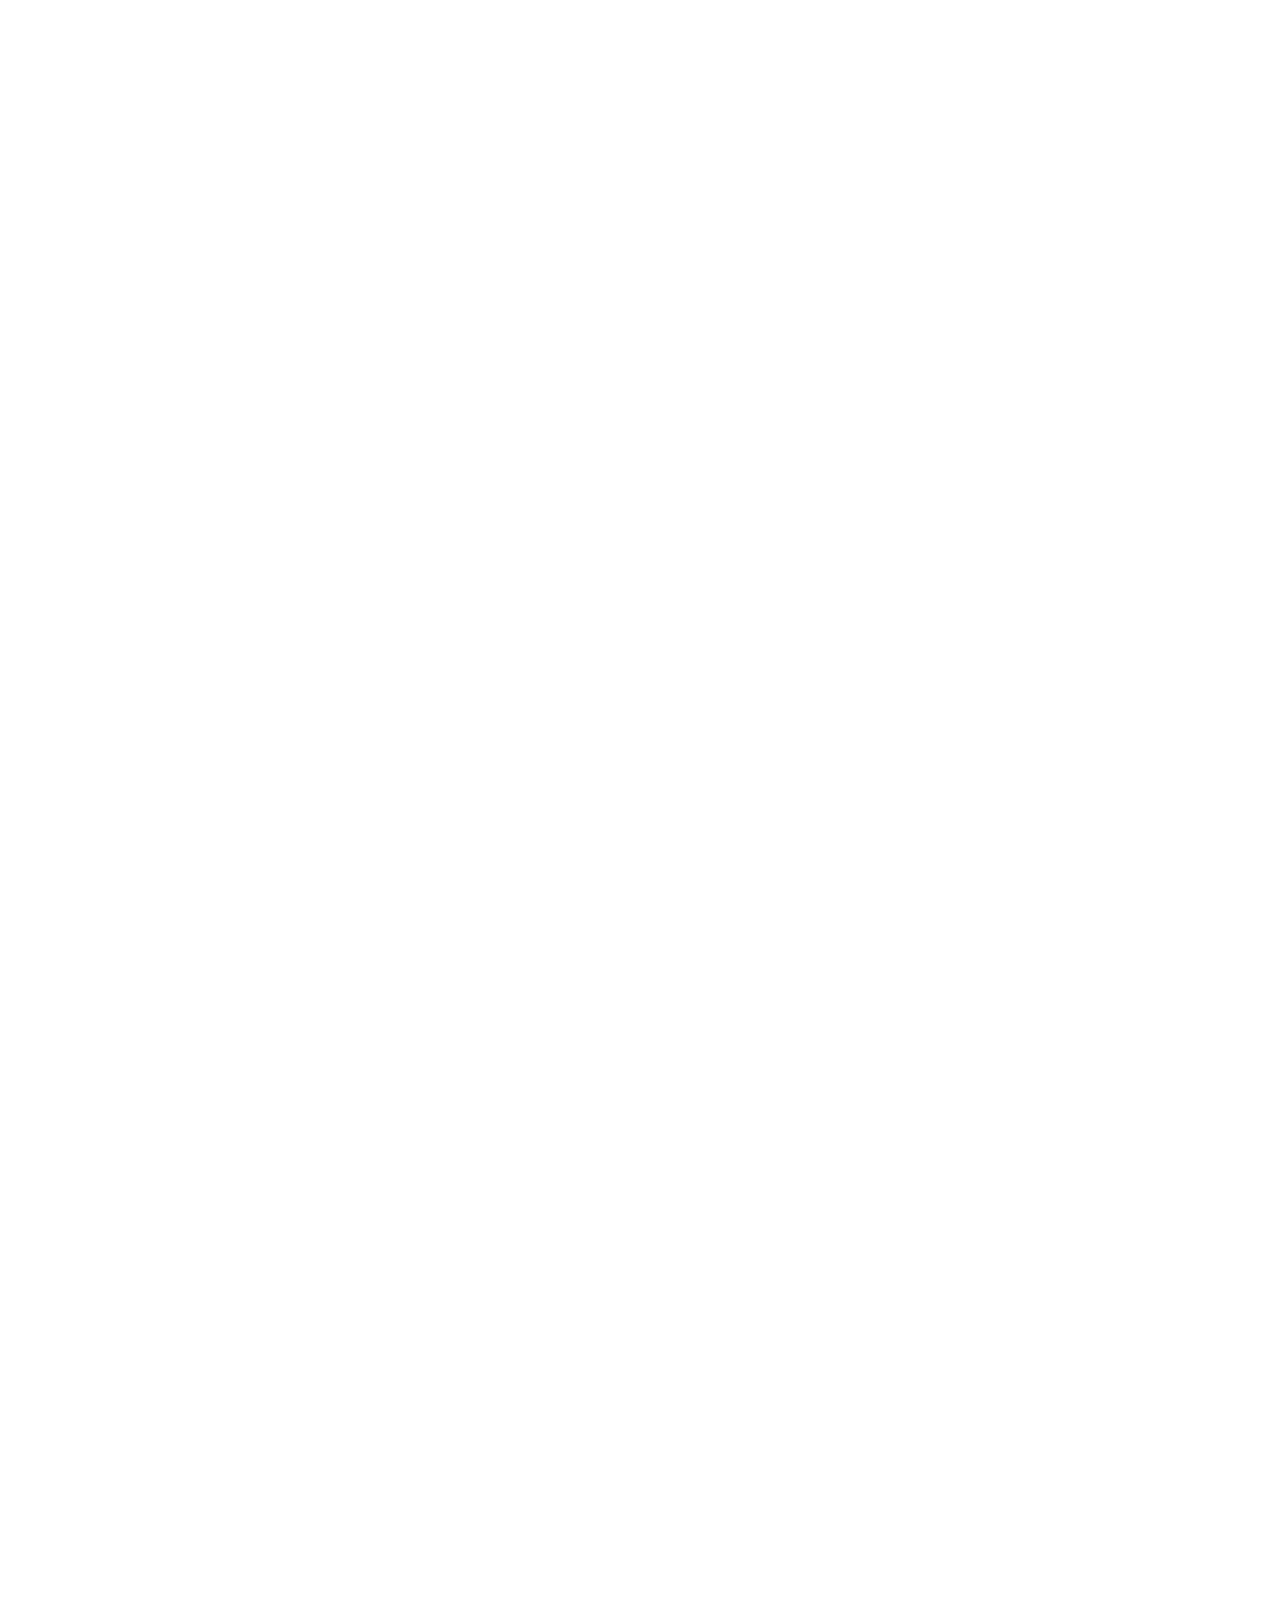
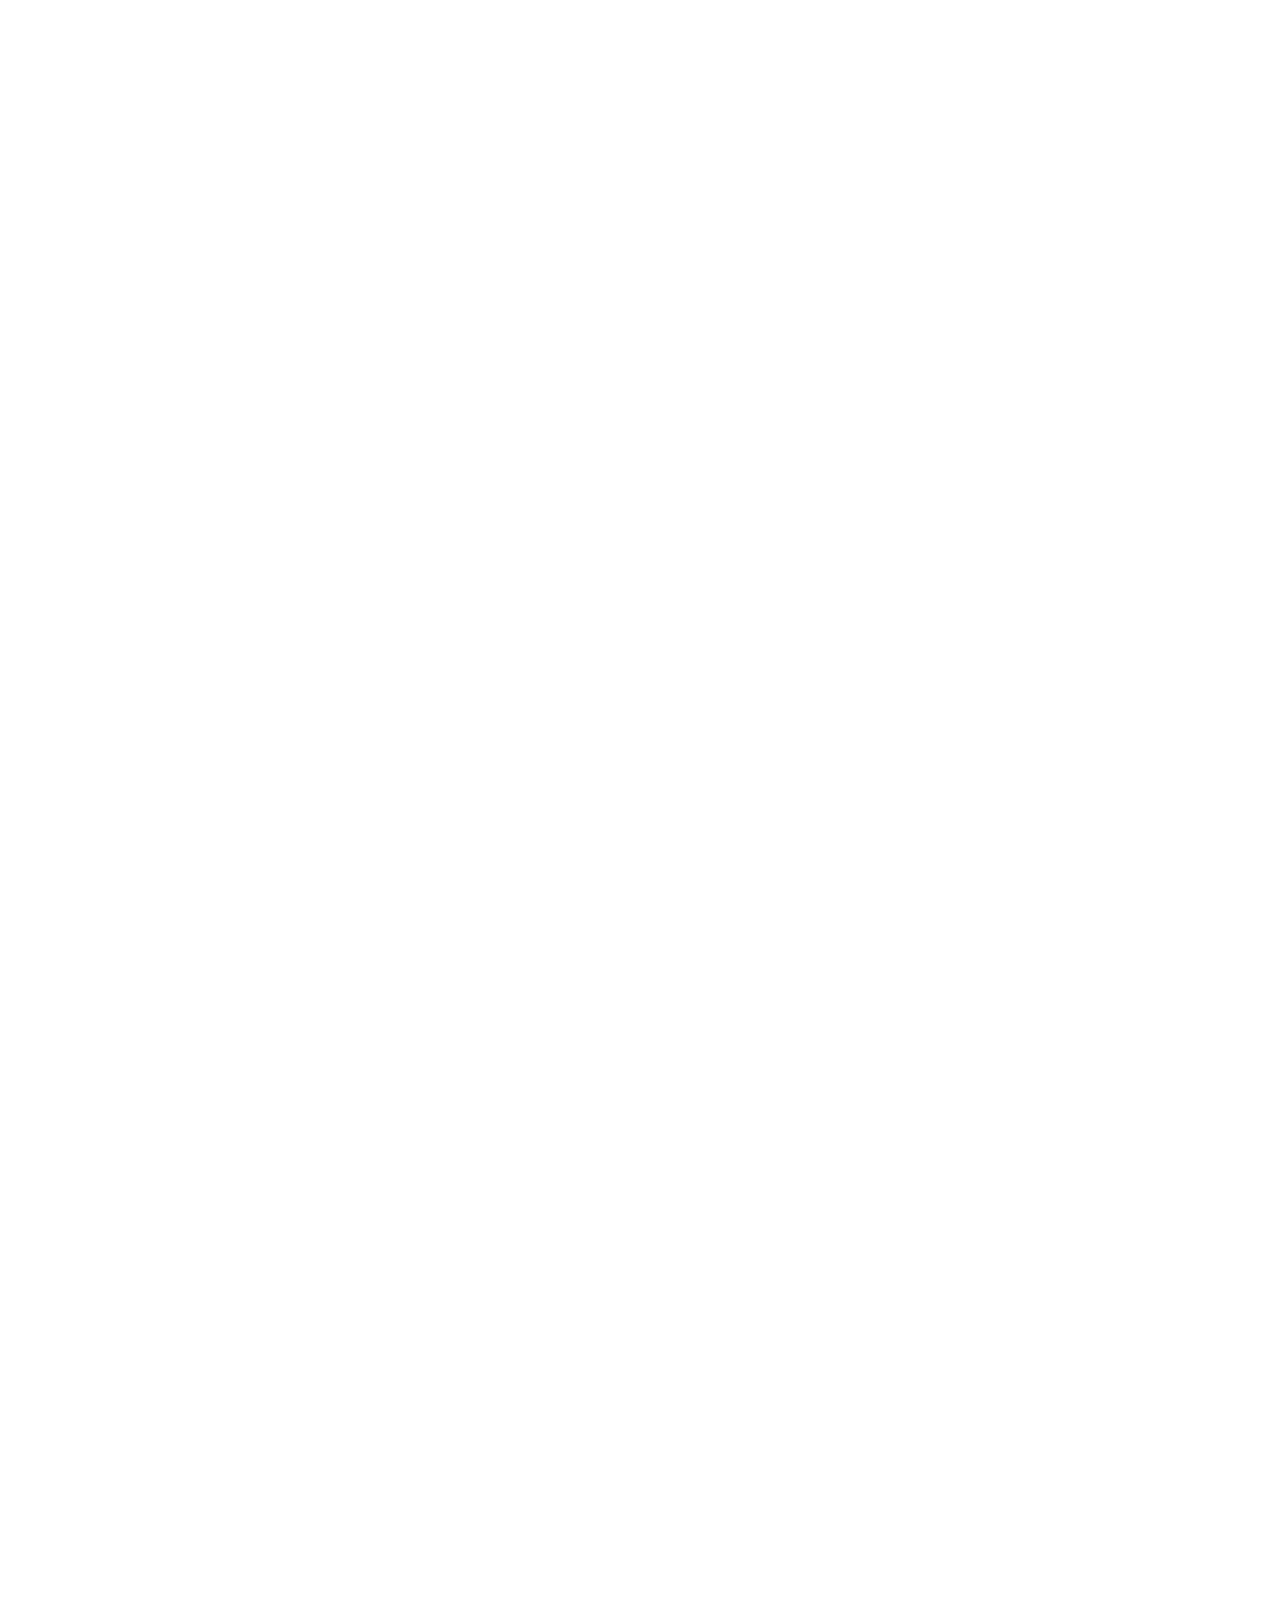
==== commit 81bc0a7c: "links mobile view disappear fix" ====
--- a/index.html
+++ b/index.html
@@ -16,7 +16,7 @@
     
     <!-- Style -->
     <link href="https://cdn.jsdelivr.net/npm/tailwindcss@2.2.15/dist/tailwind.min.css" rel="stylesheet">
-    <link rel="stylesheet" href="css/style.css">
+    
     <link rel="stylesheet" href="css/additional.css">
     <!-- <link rel="stylesheet" href="css/additional2.css"> -->
     <link href="https://cdnjs.cloudflare.com/ajax/libs/flowbite/2.2.0/flowbite.min.css" rel="stylesheet" />
@@ -24,6 +24,7 @@
   href="https://cdn.jsdelivr.net/npm/keen-slider@6.8.6/keen-slider.min.css"
   rel="stylesheet"
 />
+<link rel="stylesheet" href="css/style.css">
     
     <script src="https://code.iconify.design/iconify-icon/1.0.7/iconify-icon.min.js"></script>
     <script src="js/jquery-3.3.1.min.js"></script>
@@ -95,7 +96,7 @@
                     
 
                     <li class="has-children">
-                      <a href="" class="">Home</a>
+                      <a  class="">Home</a>
                       <ul class="dropdown arrow-top">
                         <li><a href="#intro-about" class="nav-link text-brown">About</a></li>
                         <li><a href="#services" class="nav-link text-brown">Services</a></li>
@@ -103,29 +104,29 @@
                         <li><a href="#faqs" class="nav-link text-brown">FAQs</a></li>
                         <li><a href="#reviews" class="nav-link text-brown">Reviews</a></li>
                         <li><a href="#contact" class="nav-link text-brown">Location</a></li>
-                        <li class="has-children">
+                        <!-- <li class="has-children">
                           <a href="#">More Links</a>
                           <ul class="dropdown">
                             <li><a href="#">Menu One</a></li>
                             <li><a href="#">Menu Two</a></li>
                             <li><a href="#">Menu Three</a></li>
                           </ul>
-                        </li>
+                        </li> -->
                       </ul>
                     </li>
 
                     <li class="has-children">
-                      <a href="" class="">Catalog</a>
+                      <a class="">Catalog</a>
                       <ul class="dropdown arrow-top">
-                        <li><a href="catalog.html#home" class="text-brown">Most Popular</a></li>
-                        <li><a href="catalog.html#new-products" class=" text-brown">Latest</a></li>
+                        <li><a href="catalog.html#home" class="text-brown">Sets & Packages</a></li>
+                        
                         <li><a href="catalog.html#all-products" class="text-brown">All Products</a></li>
+                        <li><a href="catalog.html#promotions" class=" text-brown">Promotions</a></li>
                         
                       </ul>
                     </li>
-                    <li><a href="" class="">Gallery</a></li>
-                    <li><a href="#contact" class="nav-link">Contact</a></li>
-                  </ul>
+                    <li><a href="gallery.html#gallery" class="">Gallery</a></li>
+                    <li><a href="index.html#contact" class="">Contact</a></li>
                 </div>
               </nav>
             </div>
@@ -183,7 +184,7 @@
               <p class="text-2xl font-semibold text-brown animate-box">Welcome to Printworks, where creativity meets craftsmanship in the realm of printing services and bespoke souvenirs. </p>
               <p class="text-xl text-brown animate-box"><br>At Printworks, we're not just about ink on paper; we're artisans dedicated to transforming ideas into aesthetically pleasing, minimalist, and meticulously detailed pieces that leave an indelible mark. With a relentless passion for precision and an unwavering dedication to innovation, we specialize in delivering top-notch printing solutions tailored explicitly to meet your needs.</p>
               <div class="py-5 flex-row flex gap-3 animate-box">
-                    <a href="#catalog.html" class="text-center transition duration-300 ease-in-out hover:opacity-100 hover:shadow-md opacity-80 bg-green-600 py-2 px-3 font-semibold rounded-full text-white">View our catalog</a>
+                    <a href="catalog.html#home" class="text-center transition duration-300 ease-in-out hover:opacity-100 hover:shadow-md opacity-80 bg-green-600 py-2 px-3 font-semibold rounded-full text-white">View our catalog</a>
                    <a href="#contact" class="nav-link text-center transition duration-300 ease-in-out hover:opacity-100 hover:shadow-md opacity-80 border-2 border-white py-2 px-3 rounded-full text-white hover:text-white font-semibold">More about us</a>
               </div>
     
@@ -337,7 +338,7 @@
                   UV Prints
                 </li>
               </ul>
-              <a href="/" aria-label="" class="inline-flex items-center font-semibold transition-colors duration-200 text-brown hover:text-white">Learn more</a>
+              <a href="catalog.html#all-products" aria-label="" class="inline-flex items-center font-semibold transition-colors duration-200 text-brown hover:text-white">Learn more</a>
             </div>
           </div>
           <div class="pb-5 flex flex-col sm:flex-row inline-block transition-transform duration-300 ease-in-out transform hover:scale-110 cursor-pointer">
@@ -391,7 +392,7 @@
                   Engrave On Wooden Items
                 </li>
               </ul>
-              <a href="/" aria-label="" class="inline-flex items-center font-semibold transition-colors duration-200 text-brown hover:text-white">Learn more</a>
+              <a href="catalog.html#all-products" aria-label="" class="inline-flex items-center font-semibold transition-colors duration-200 text-brown hover:text-white">Learn more</a>
             </div>
           </div>
           <div class="pb-5 flex flex-col sm:flex-row inline-block transition-transform duration-300 ease-in-out transform hover:scale-110 cursor-pointer">
@@ -444,7 +445,7 @@
                   Mouse Pads
                 </li>
               </ul>
-              <a href="/" aria-label="" class="inline-flex items-center font-semibold transition-colors duration-200 text-brown hover:text-white ">Learn more</a>
+              <a href="catalog.html#all-products" aria-label="" class="inline-flex items-center font-semibold transition-colors duration-200 text-brown hover:text-white ">Learn more</a>
             </div>
           </div>
   
@@ -565,31 +566,43 @@
                 </div>
                 <div class="border-b pb-2">
                     <button type="button" aria-label="Open item" title="Open item" class="flex items-center justify-between w-full p-2 focus:outline-none" onclick="toggleAccordion(this)">
-                        <p class="text-lg font-medium text-brown">What printing services do you offer?</p>
+                        <p class="text-lg font-medium text-brown">Where are you located?</p>
                         <svg viewBox="0 0 24 24" class="w-3 text-lightbrown transition-transform duration-200">
                             <polyline fill="none" stroke="currentColor" stroke-width="2" stroke-linecap="round" stroke-miterlimit="10" points="2,7 12,17 22,7" stroke-linejoin="round"></polyline>
                         </svg>
                     </button>
-                    <div class="p-4 pt-0 hidden"><p class="text-brown">We provide a comprehensive range of printing services, including tarpaulin printing, t-shirt printing, UV Printing, and specialty printing for various needs.</p></div>
+                    <div class="p-4 pt-0 hidden"><p class="text-brown">Camarin, North Caloocan but we can also do nationwide shipping.</p></div>
                 </div>
                 <div class="border-b pb-2">
                   <button type="button" aria-label="Open item" title="Open item" class="flex items-center justify-between w-full p-2 focus:outline-none" onclick="toggleAccordion(this)">
-                      <p class="text-lg font-medium text-brown">What printing services do you offer?</p>
+                      <p class="text-lg font-medium text-brown">What are your modes of Delivery?</p>
                       <svg viewBox="0 0 24 24" class="w-3 text-lightbrown transition-transform duration-200">
                           <polyline fill="none" stroke="currentColor" stroke-width="2" stroke-linecap="round" stroke-miterlimit="10" points="2,7 12,17 22,7" stroke-linejoin="round"></polyline>
                       </svg>
                   </button>
-                  <div class="p-4 pt-0 hidden"><p class="text-brown">We provide a comprehensive range of printing services, including tarpaulin printing, t-shirt printing, UV Printing, and specialty printing for various needs.</p></div>
+                  <div class="p-4 pt-0 hidden"><p class="text-brown">
+                    Same day delivery - Lalamove/ Grab Express <br>
+                    Outside Metro Manila and Provinces - Bus Cargo/ Lbc/ J&T/ Flash Express <br>
+                    (Please take note of delivery time 5-10 days depending on the location.)</p></div>
               </div>
               <div class="border-b pb-2">
                 <button type="button" aria-label="Open item" title="Open item" class="flex items-center justify-between w-full p-2 focus:outline-none" onclick="toggleAccordion(this)">
-                    <p class="text-lg font-medium text-brown">What printing services do you offer?</p>
+                    <p class="text-lg font-medium text-brown">Do you have a minimum quantity per order?  </p>
                     <svg viewBox="0 0 24 24" class="w-3 text-lightbrown transition-transform duration-200">
                         <polyline fill="none" stroke="currentColor" stroke-width="2" stroke-linecap="round" stroke-miterlimit="10" points="2,7 12,17 22,7" stroke-linejoin="round"></polyline>
                     </svg>
                 </button>
-                <div class="p-4 pt-0 hidden"><p class="text-brown">We provide a comprehensive range of printing services, including tarpaulin printing, t-shirt printing, UV Printing, and specialty printing for various needs.</p></div>
-            </div>
+                <div class="p-4 pt-0 hidden"><p class="text-brown">We don’t have required minimum quantity per order but rest assured discount is huge for bulk orders! </p></div>
+            </div>
+            <div class="border-b pb-2">
+              <button type="button" aria-label="Open item" title="Open item" class="flex items-center justify-between w-full p-2 focus:outline-none" onclick="toggleAccordion(this)">
+                  <p class="text-lg font-medium text-brown"> What is the lead time for Bulk Orders?   </p>
+                  <svg viewBox="0 0 24 24" class="w-3 text-lightbrown transition-transform duration-200">
+                      <polyline fill="none" stroke="currentColor" stroke-width="2" stroke-linecap="round" stroke-miterlimit="10" points="2,7 12,17 22,7" stroke-linejoin="round"></polyline>
+                  </svg>
+              </button>
+              <div class="p-4 pt-0 hidden"><p class="text-brown">Atleast 2-3 weeks to assure best quality and highest efficiency. </p></div>
+          </div>
                 
                 
                 
@@ -604,16 +617,28 @@
     <div
       class="mx-auto max-w-[1340px] px-4 py-12 sm:px-6 lg:me-0 lg:py-16 lg:pe-0 lg:ps-8 xl:py-24 container"
     >
-    <p class="text-center mb-5 font-semibold text-white animate-box">
+    <p class="text-center mb-20 font-semibold text-white animate-box">
       ⸻ Reviews ⸻
     </p>
+    <h2 class="animate-box text-center max-w-lg mb-20 TheSeasons text-4xl font-bold leading-none  text-brown sm:text-4xl md:mx-auto">
+      <span class="relative inline-block text-white">
+        <svg viewBox="0 0 52 24" fill="currentColor" class="absolute top-0 left-0 z-0 w-32 -mt-8 -ml-20 text-blue-gray-100 lg:w-32 lg:-ml-28 lg:-mt-10 sm:block">
+          <defs>
+            <pattern id="fdca20a0-aeb4-4caf-ba1b-4351eee42363" x="0" y="0" width=".135" height=".30">
+              <circle cx="1" cy="1" r=".7"></circle>
+            </pattern>
+          </defs>
+          <rect fill="url(#fdca20a0-aeb4-4caf-ba1b-4351eee42363)" width="52" height="24"></rect>
+        </svg>
+        <span class="relative text-brown TheSeasons">Customer</span>
+      </span>
+      Feedbacks
+    </h2>
       <div class="max-w-7xl items-end justify-between sm:flex sm:pe-6 lg:pe-8">
+        <p class="text-brown font-semibold text-lg animate-box">
+          Don't just take our word for it.. <br> Read our customers heartfelt reviews.
+        </p>
         
-        <h2
-          class="animate-box max-w-xl text-4xl font-bold TheSeasons tracking-tight text-brown sm:text-5xl"
-        >
-          Customer Reviews
-        </h2>
         
         <div class="mt-8 flex gap-4 lg:mt-0 animate-box">
           <button
@@ -661,9 +686,7 @@
         </div>
         
       </div>
-      <p class="text-brown font-semibold text-lg my-10 animate-box">
-        Don't just take our word for it.. <br> Read our customers heartfelt reviews.
-      </p>
+      
       <div class="-mx-6 mt-8 lg:col-span-2 lg:mx-0 animate-box">
         <div id="keen-slider" class="keen-slider">
 
@@ -695,7 +718,7 @@
 
     
     <!-- contact -->
-    <div id="contact" class="overflow-hidden bg-transparent p-20">
+    <div id="contact" class="overflow-hidden bg-lightestbrown p-20">
       <div class="px-4 py-16 mx-auto sm:max-w-xl md:max-w-full lg:max-w-screen-xl md:px-24 lg:px-8 lg:py-20">
         <div class="flex flex-row items-center justify-between sm:flex-col ">
           <div class="w-full max-w-xl mb-12 xl:pr-16 xl:mb-0 xl:w-7/12 animate-box">
--- a/css/additional.css
+++ b/css/additional.css
@@ -263,6 +263,10 @@
     color: #beb3a8;
   } 
 
+  .border-lighterbrown {
+    border-color: #beb3a8;
+  } 
+
   .bg-lighterbrown {
     background-color: #beb3a8;
   } 
@@ -309,7 +313,7 @@
 }
 
 .transition-max-h {
-  max-height: 0;
+  max-height: 500px;
   overflow: hidden;
   transition: max-height 0.3s ease-out; /* Adjust the duration and easing as needed */
 }
@@ -319,3 +323,54 @@
 }
 
 
+.animated {
+			-webkit-animation-duration: 1s;
+			animation-duration: 1s;
+			-webkit-animation-fill-mode: both;
+			animation-fill-mode: both;
+		}
+
+		.animated.faster {
+			-webkit-animation-duration: 500ms;
+			animation-duration: 500ms;
+		}
+
+		.fadeIn {
+			-webkit-animation-name: fadeIn;
+			animation-name: fadeIn;
+		}
+
+		.fadeOut {
+			-webkit-animation-name: fadeOut;
+			animation-name: fadeOut;
+		}
+
+		@keyframes fadeIn {
+			from {
+				opacity: 0;
+			}
+
+			to {
+				opacity: 1;
+			}
+		}
+
+		@keyframes fadeOut {
+			from {
+				opacity: 1;
+			}
+
+			to {
+				opacity: 0;
+			}
+		}
+.index-img {
+  height: 30rem;
+}
+
+@media screen and (max-width: 500px) {
+  .index-img {
+    height: 20rem;
+  }
+}
+    --- a/css/style.css
+++ b/css/style.css
@@ -46,7 +46,7 @@
 
 .site-navbar-wrap {
   position: absolute;
-  z-index: 99;
+  z-index: 40;
   width: 100%;
   left: 0; }
   .site-navbar-wrap a {
@@ -354,3 +354,7 @@
           color: #fff !important; }
       .sticky-wrapper.is-sticky .site-navbar .site-navigation .site-menu > li.active a {
         color: #fff; }
+
+        .collapse {
+          visibility: visible !important; /* or any other desired value */
+        }